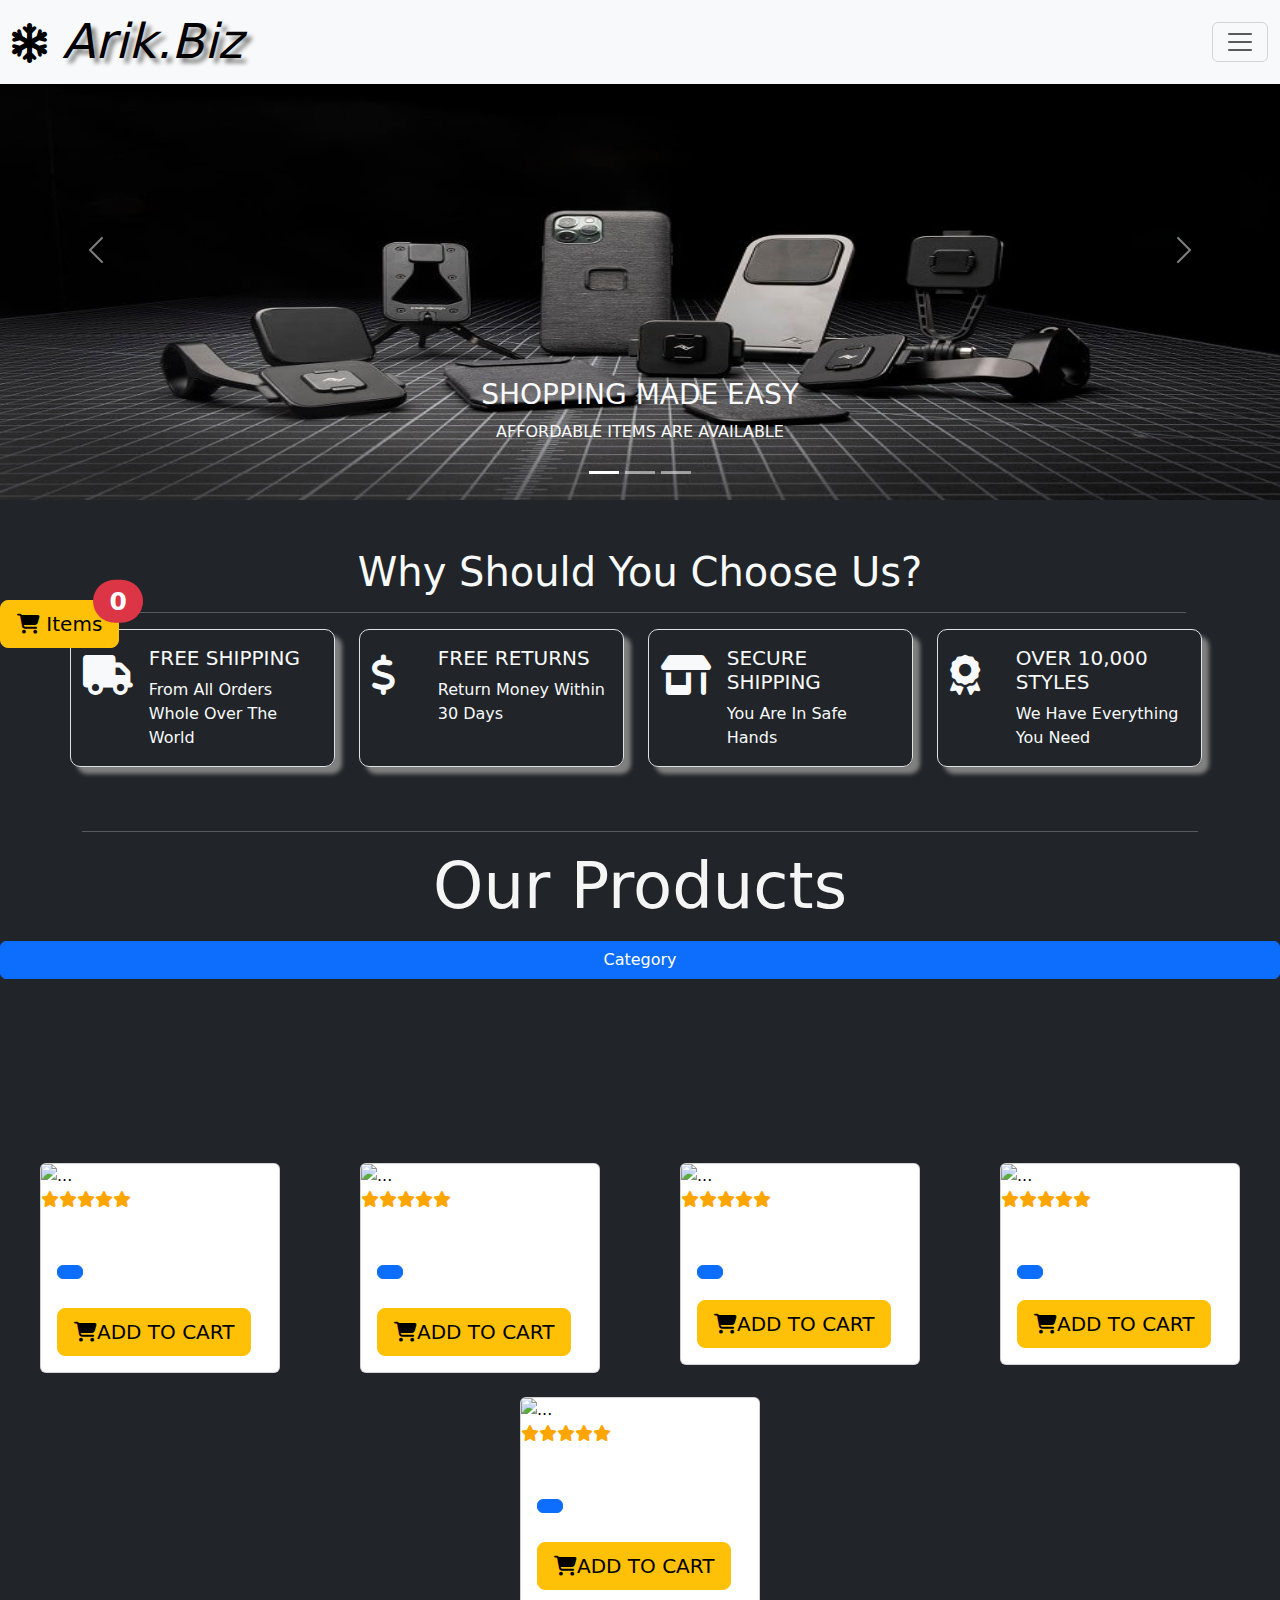
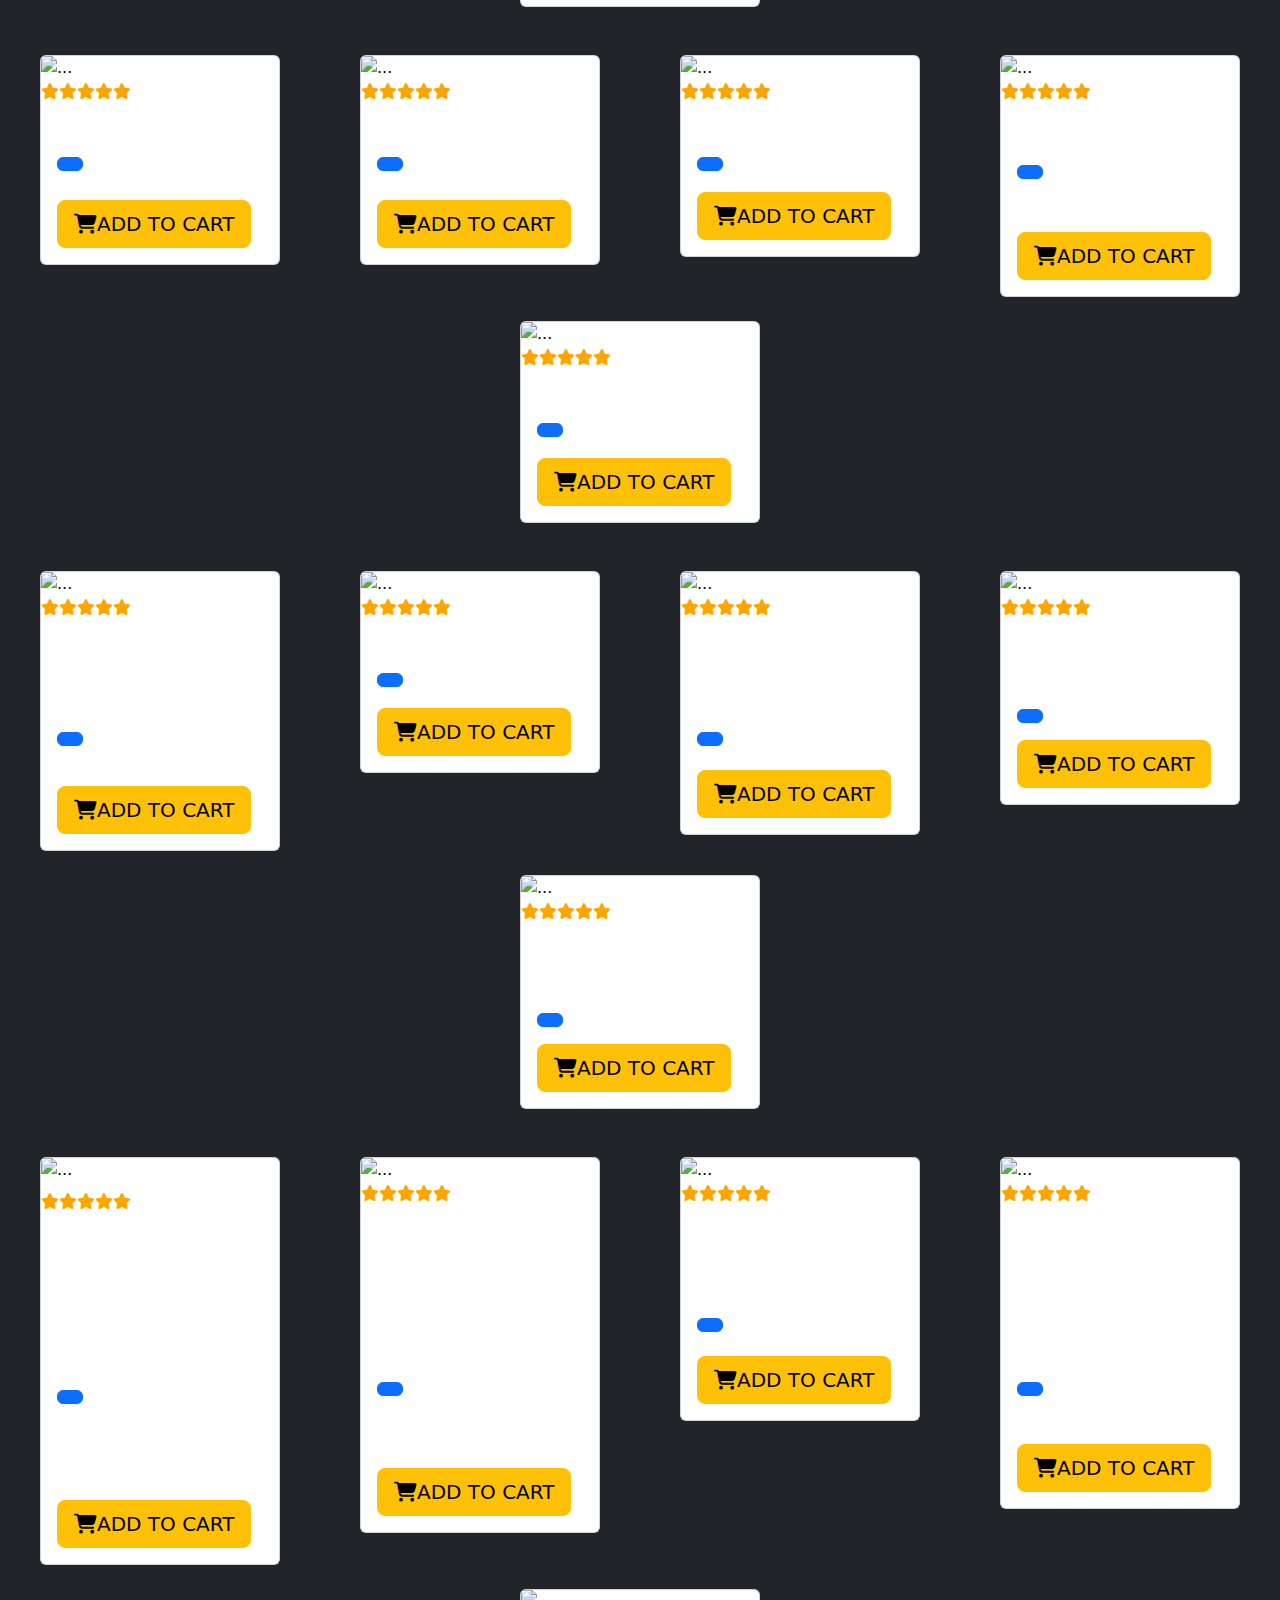
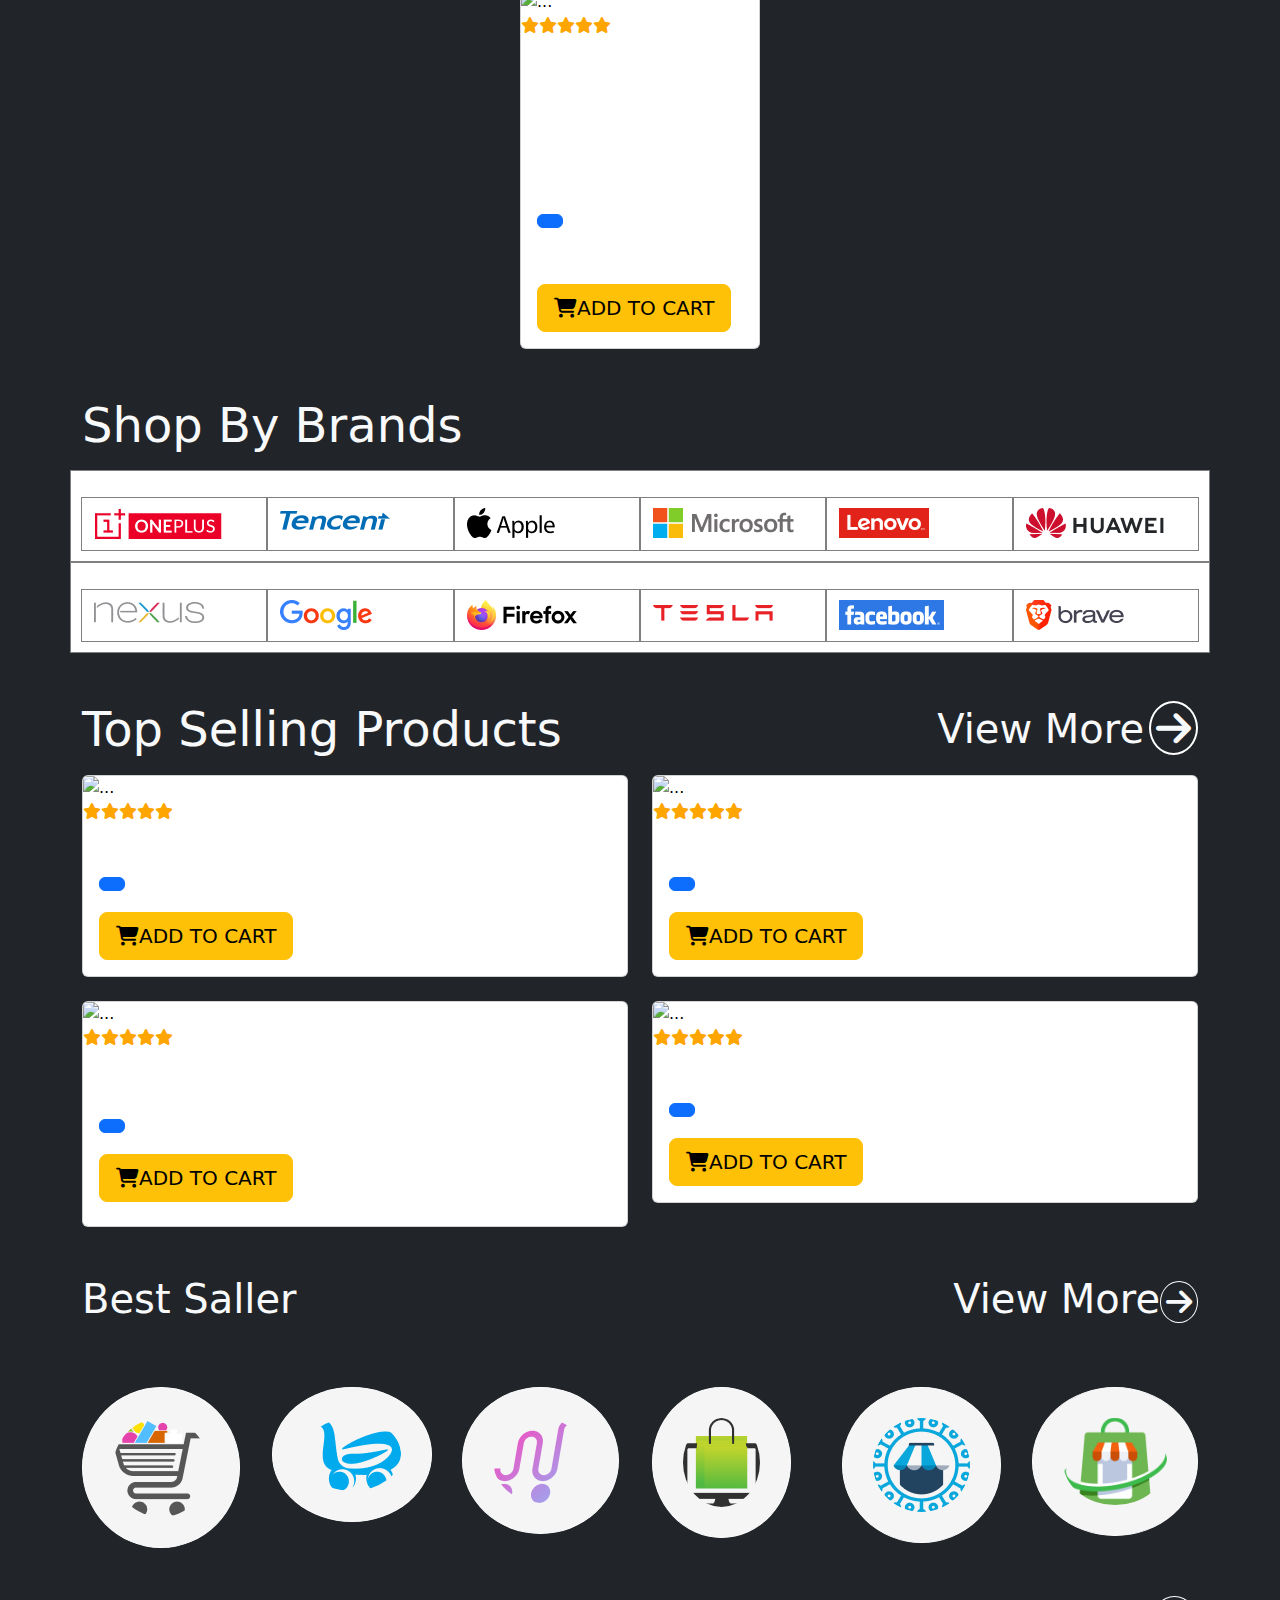
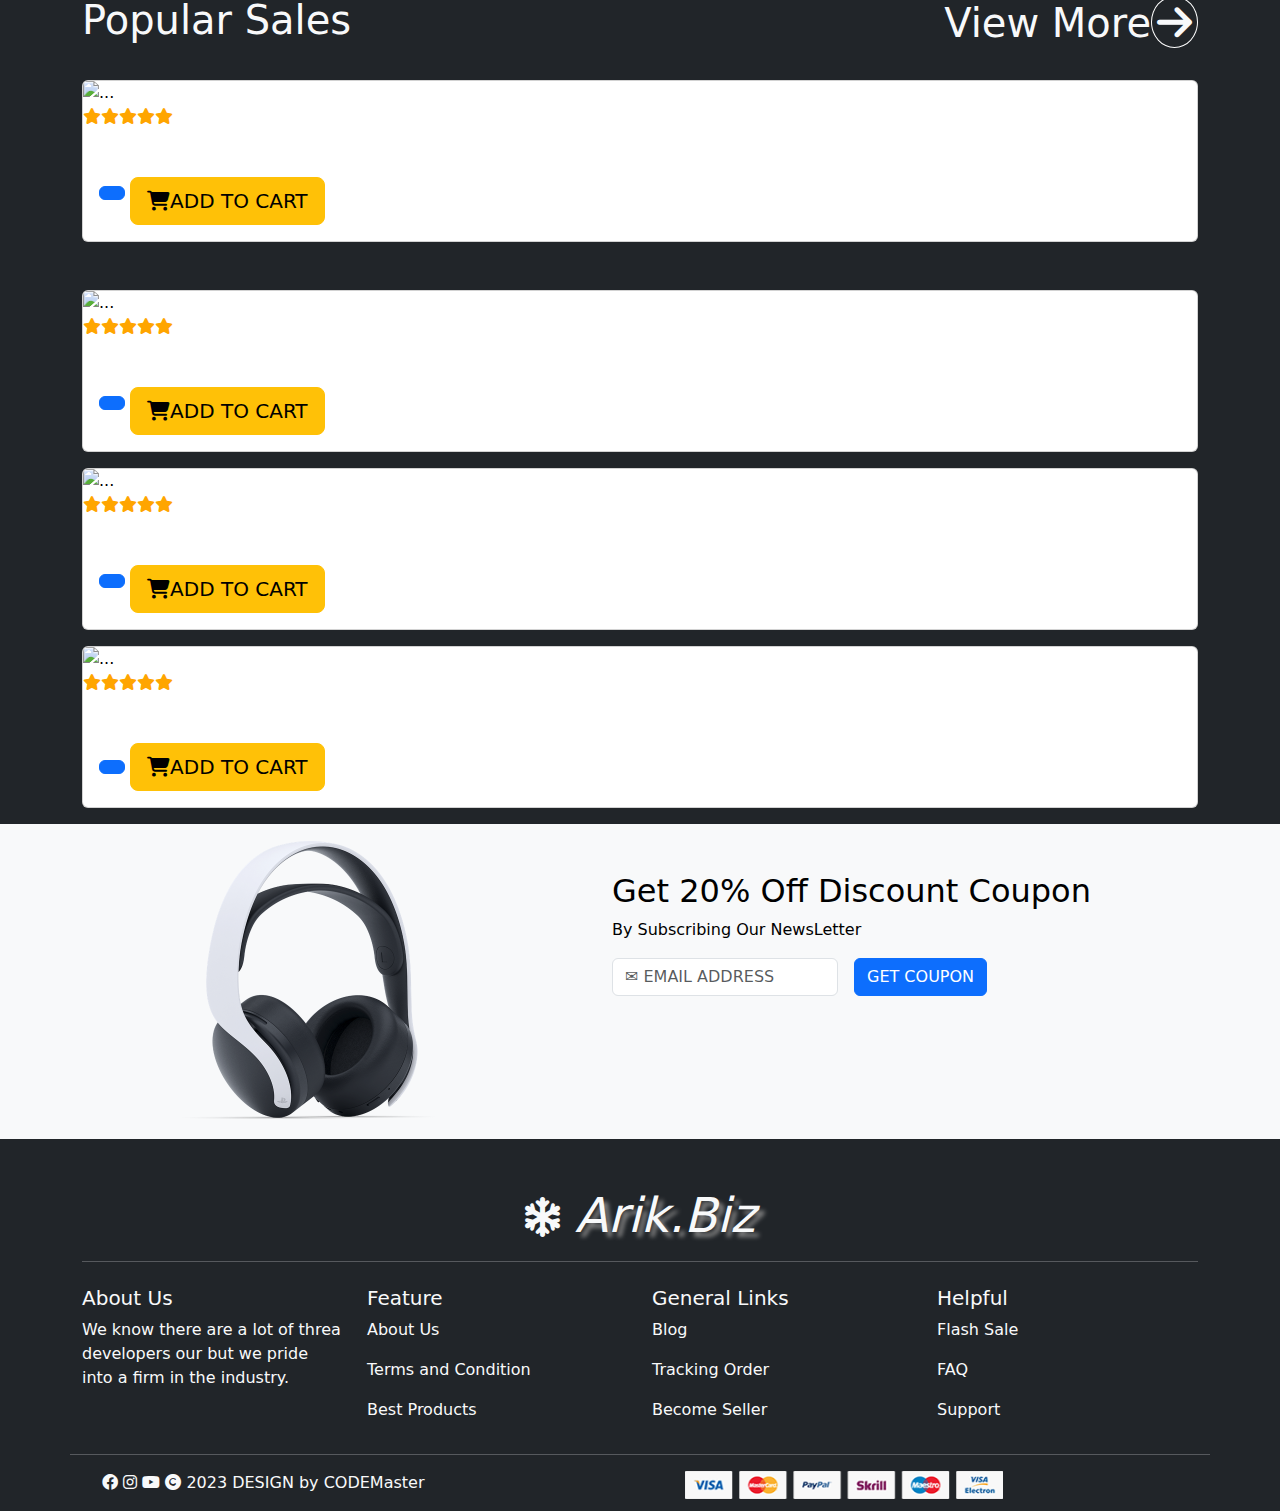
==== index.html @ 8870cd8b "cart in progress" ====
<!DOCTYPE html>
<html lang="en">
<head>
    <meta charset="UTF-8">
    <meta http-equiv="X-UA-Compatible" content="IE=edge">
    <meta name="viewport" content="width=device-width, initial-scale=1.0">

    <link rel="stylesheet" href="index.css">
    <link rel="stylesheet" href="bootstrap/all.min.css">
    <link rel="stylesheet" href="bootstrap/bootstrap.min.css">
    <title>https://Arik_E-commerce.org</title>
    <link rel="shortcut icon" href="images/icons8-kik-instant-messenger-logo-from-the-canadian-company-kik-interactive-tal-revivo-light-96.png" type="image/x-icon">
</head>
<body class="bg-dark text-light">
    <nav class="navbar navbar-light bg-light fixed-top">
        <div class="container-fluid">
            <a class="navbar-brand fa-fade" href="#"> <i   style="font-size: 40px; " class="fa fa-snowflake fa-spin rotate"></i><span class="display-5  title">  Arik.Biz</span></a>
            <button class="navbar-toggler" type="button" data-bs-toggle="offcanvas" data-bs-target="#offcanvasNavbar" aria-controls="offcanvasNavbar">
            <span class="navbar-toggler-icon"></span>
          </button>
          <div class="offcanvas offcanvas-end" tabindex="-1" id="offcanvasNavbar" aria-labelledby="offcanvasNavbarLabel">
            <div class="offcanvas-header">
              <h5 class="offcanvas-title" id="offcanvasNavbarLabel"><span>Menu</span></h5>
              <button type="button" class="btn-close text-reset" data-bs-dismiss="offcanvas" aria-label="Close"></button>
            </div>
            <div class="offcanvas-body">
              <ul class="navbar-nav justify-content-end flex-grow-1 pe-3">
                <li class="nav-item">
                    <a class="nav-link active" aria-current="page" href="index.html"><span>Home</span></a>
                  </li>
                <li class="nav-item">
                  <a class="nav-link active" aria-current="page" href="product.html"><span>Products</span></a>
                </li>
                <li class="nav-item">
                  <a class="nav-link" href="#"><span>Shop</span></a>
                </li>
                <li class="nav-item">
                    <a class="nav-link" href="cart.html"><span><i class="fa-solid fa-shopping-cart"> Cart</i></span></a>
                  </li>
                <li class="nav-item dropdown">
                  <a class="nav-link dropdown-toggle" href="#" id="offcanvasNavbarDropdown" role="button" data-bs-toggle="dropdown" aria-expanded="false">
                    Categories
                  </a>
                  <ul class="dropdown-menu" aria-labelledby="offcanvasNavbarDropdown">
                    <li><a class="dropdown-item" href="mobile_laptops.html">Mobiles & Laptops     <i class="fa-solid fa-arrow-right"></i></a></li>
                    <li><a class="dropdown-item" href="#">Perfume & Scents   <i class="fa-solid fa-arrow-right"></i></a></li>
                    <li><a class="dropdown-item" href="#">Skin & Beauty   <i class="fa-solid fa-arrow-right"></i></a></li>
                    <li><a class="dropdown-item" href="#">Foods & Drinks  <i class="fa-solid fa-arrow-right"></i></a></li>
                    <li><a class="dropdown-item" href="#">  Household Ligthening  <i class="fa-solid fa-arrow-right"></i></a></li>
                    <li><a class="dropdown-item" href="#">HandCrafts  <i class="fa-solid fa-arrow-right"></i></a></li>
                    <li><a class="dropdown-item" href="#">KeyHolders   <i class="fa-solid fa-arrow-right"></i></a></li>
                    <li>
                      <hr class="dropdown-divider">
                    </li>
                    <li><a class="dropdown-item" href="#">Blog</a></li>
                  </ul>
                </li>
              </ul>
              <form class="d-flex">
                <input class="form-control me-2" type="search" placeholder="Search" aria-label="Search">
                <button class="btn btn-outline-success" type="submit">Search</button>
              </form>
            </div>
          </div>
        </div>
      </nav>
      

    
      <!-- carousel   section -->

      <div id="carouselExampleDark" class="carousel carousel-light carousel-fade slide" data-bs-ride="carousel">
        <div class="carousel-indicators">
          <button type="button" data-bs-target="#carouselExampleDark" data-bs-slide-to="0" class="active" aria-current="true" aria-label="Slide 1"></button>
          <button type="button" data-bs-target="#carouselExampleDark" data-bs-slide-to="1" aria-label="Slide 2"></button>
          <button type="button" data-bs-target="#carouselExampleDark" data-bs-slide-to="2" aria-label="Slide 3"></button>
        </div>
        <div class="carousel-inner">
          <div class="carousel-item active" data-bs-interval="10000">
            <img src="images/caro1.jpg" class="d-block w-100" alt="...">
            <div class="carousel-caption  d-md-block text-light">
              <h3>SHOPPING MADE EASY</h3>
              <p>AFFORDABLE ITEMS ARE AVAILABLE </p>
            </div>
          </div>
          <div class="carousel-item" data-bs-interval="2000">
            <img src="images/caro2.jpg" class="d-block w-100" alt="...">
            <div class="carousel-caption  d-md-block text-light">
              <h3>ONGOING BONANZA</h3>
              <p><span><h1>30% <span style="font-size: 30px;"> Discount Rate</span></h1></span></p>
            </div>
          </div>
          <div class="carousel-item">
            <img src="images/caro3.jpg" class="d-block w-100" alt="...">
            <div class="carousel-caption  d-md-block text-light">
              <h3> FREE DELIVERY</h3>
              <p><span><h1>FAST AND RELIABLE <span style="font-size: 30px;"> DELIVERY</span></h1></span></p>
            </div>
          </div>
        </div>
        <button class="carousel-control-prev" type="button" data-bs-target="#carouselExampleDark" data-bs-slide="prev">
          <span class="carousel-control-prev-icon" aria-hidden="true"></span>
          <span class="visually-hidden">Previous</span>
        </button>
        <button class="carousel-control-next" type="button" data-bs-target="#carouselExampleDark" data-bs-slide="next">
          <span class="carousel-control-next-icon" aria-hidden="true"></span>
          <span class="visually-hidden">Next</span>
        </button>
      </div>


      <section class="container mt-5">

        <div class="container-fluid text-center">
            <h1 class=" mb-2">Why Should You Choose Us?</h1>
            <hr>

        </div>


        <div class="row mt-3">

            <div class="col-lg border mb-5 me-4">
                <div class="row">
                    <div class="col-3 pt-3">
                        <p class="icon"><i class="fa-solid fa-truck fa-bounce"></i></p>

                    </div>
                    <div class="col-9 pt-3">
                        <h5>FREE SHIPPING</h5>
                        <p>From All Orders Whole Over The World</p>

                    </div>

                </div>

            </div>
            <div class="col-lg border mb-5 me-4">
                <div class="row">
                    <div class="col-3 pt-3">
                        <p class="icon"><i class="fa-solid fa-dollar fa-bounce"></i></p>

                    </div>
                    <div class="col-9 pt-3">
                        <h5>FREE RETURNS</h5>
                        <p>Return Money Within 30 Days</p>

                    </div>

                </div>

            </div>
            <div class="col-lg border mb-5 me-4">
                <div class="row">
                    <div class="col-3 pt-3">
                        <p class="icon"><i class="fa-solid fa-shop fa-bounce"></i></p>

                    </div>
                    <div class="col-9 pt-3">
                        <h5>SECURE SHIPPING</h5>
                        <p>You Are In Safe Hands</p>

                    </div>

                </div>

            </div>
            <div class="col-md border mb-5 me-2">
                <div class="row ">
                    <div class="col-3 pt-3">
                        <p class="icon"><i class="fa-solid fa-award fa-bounce"></i></p>

                    </div>
                    <div class="col-9 pt-3">
                        <h5>OVER 10,000 STYLES</h5>
                        <p>We Have Everything You Need</p>

                    </div>

                </div>

            </div>


        </div>
        <hr class="container">
      </section>







      <!-- section -->
      <div class="display-3 text-center mt-3 mute">
        <p class="product">Our Products</p>  
      </div>
      <div>
        <p>
            <button class="btn btn-primary container-fluid" type="button" data-bs-toggle="collapse" data-bs-target="#collapseWidthExample" aria-expanded="false" aria-controls="collapseWidthExample">
              Category
            </button>
          </p>
          <div style="min-height: 120px;">
            <div class="collapse collapse-horizontal" id="collapseWidthExample">
              <div class="card card-body" style="width: 300px;">
                <p id="category" class="text-dark"> </p>
              </div>
            </div>
          </div>
      </div>
      <div class="bang">
        <button type="button" class="btn btn-warning position-relative   btn-lg "  >
          <i class="fa-solid fa-shopping-cart"></i> Items
          <span class="position-absolute top-0 start-100 translate-middle badge rounded-pill bg-danger" id="counts" style="font-size: 25px;">
            0
            <span class="visually-hidden">selected items</span>
          </span>
        </button>
      </div>


        <!-- time section  -->

        <!-- <section>
          <h4 id="time" > </h4>
        </section> -->
  

      <section class="container-fluid mt-5 w-100 h-100">
        <div class="row gy-4">
            <div class="col ">
                <div class="card" style="width: 15rem;">
                    <img id="image1" class="card-img-top" alt="...">
                <p ><i class="fa-solid fa-star  " style="color: orange;"></i><i class="fa-solid fa-star  " style="color: orange;"></i><i class="fa-solid fa-star  " style="color: orange;"></i><i class="fa-solid fa-star  " style="color: orange;"></i><i class="fa-solid fa-star  " style="color: orange;"></i></p>


                    <!-- <p   id="image1" class="w-100 img-fluid"></p> -->

                    <div class="card-body">
                      <h5 id="title"></h5>
                      <p id="description"></p>
                      <a href="#" id="price" class="btn btn-primary"></a>
                      <p class="mt-3 text-success" id="discount"></p>
                      <p id="rating" class="mt-2 text-info"></p>
                      <p id="stock" class="mt-2 mb-4 text-warning"></p>
                      <button type="button" class="btn btn-warning btn-lg" onclick="addtocart(this)"><i class="fa-solid fa-shopping-cart"></i>ADD TO CART</button>

                    </div>
                  </div>

            </div>

            <div class="col">
                <div class="card" style="width: 15rem;">
                    <img id="image2" class="card-img-top" alt="...">
                <p ><i class="fa-solid fa-star  " style="color: orange;"></i><i class="fa-solid fa-star  " style="color: orange;"></i><i class="fa-solid fa-star  " style="color: orange;"></i><i class="fa-solid fa-star  " style="color: orange;"></i><i class="fa-solid fa-star  " style="color: orange;"></i></p>

                    <div class="card-body">
                      <h5 class="card-title" id="title1"></h5>
                      <p class="card-text"  id="description1"></p>
                      <a href="#" class="btn btn-primary" id="price1"></a>
                      <p class="mt-3 text-success" id="discount1"></p>
                      <p id="rating1" class="mt-1 text-info"></p>
                      <p id="stock1" class="mt-1 mb-4 text-warning"></p>
                      <button type="button" class="btn btn-warning btn-lg" onclick="addtocart(this)"><i class="fa-solid fa-shopping-cart"></i>ADD TO CART</button>


                    </div>
                  </div>

            </div>
            <div class="col">
                <div class="card" style="width: 15rem;">
                    <img id="image3" class="card-img-top" alt="...">
                <p ><i class="fa-solid fa-star  " style="color: orange;"></i><i class="fa-solid fa-star  " style="color: orange;"></i><i class="fa-solid fa-star  " style="color: orange;"></i><i class="fa-solid fa-star  " style="color: orange;"></i><i class="fa-solid fa-star  " style="color: orange;"></i></p>

                    <div class="card-body">
                      <h5 class="card-title" id="title2"></h5>
                      <p class="card-text"  id="description2"></p>
                      <a href="#" class="btn btn-primary" id="price2"></a>
                      <p class="mt-1 text-success" id="discount2"></p>
                      <p id="rating2" class=" text-info"></p>
                      <p id="stock2" class=" text-warning"></p>
                      <button type="button" class="btn btn-warning btn-lg" onclick="addtocart(this)"><i class="fa-solid fa-shopping-cart"></i>ADD TO CART</button>


                    </div>
                  </div>

            </div>
            <div class="col">
                <div class="card" style="width: 15rem;">
                    <img id="image4" class="card-img-top" alt="...">
                <p ><i class="fa-solid fa-star  " style="color: orange;"></i><i class="fa-solid fa-star  " style="color: orange;"></i><i class="fa-solid fa-star  " style="color: orange;"></i><i class="fa-solid fa-star  " style="color: orange;"></i><i class="fa-solid fa-star  " style="color: orange;"></i></p>

                    <div class="card-body">
                      <h5 class="card-title" id="title3"></h5>
                      <p class="card-text"  id="description3"></p>
                      <a href="#" class="btn btn-primary" id="price3"></a>
                      <p class="mt-3 text-success" id="discount3"></p>
                      <p id="rating3" class="mt-1 text-info"></p>
                      <p id="stock3" class="mt-1 mb-3 text-warning"></p>
                      <button type="button" class="btn btn-warning btn-lg" onclick="addtocart(this)"><i class="fa-solid fa-shopping-cart"></i>ADD TO CART</button>


                    </div>
                  </div>

            </div>

            <div class="col">
                <div class="card" style="width: 15rem;">
                    <img id="image5" class="card-img-top" alt="...">
                <p ><i class="fa-solid fa-star  " style="color: orange;"></i><i class="fa-solid fa-star  " style="color: orange;"></i><i class="fa-solid fa-star  " style="color: orange;"></i><i class="fa-solid fa-star  " style="color: orange;"></i><i class="fa-solid fa-star  " style="color: orange;"></i></p>

                    <div class="card-body">
                      <h5 class="card-title" id="title4"></h5>
                      <p class="card-text"  id="description4"></p>
                      <a href="#" class="btn btn-primary" id="price4"></a>
                      <p class="mt-3 text-success" id="discount4"></p>
                      <p id="rating4" class="mt-1 text-info"></p>
                      <p id="stock4" class="mt-2 mb-4 text-warning"></p>
                      <button type="button" class="btn btn-warning btn-lg" onclick="addtocart(this)"><i class="fa-solid fa-shopping-cart"></i>ADD TO CART</button>


                    </div>
                  </div>

            </div>
        </div>
      </section>




      <!-- next section  ############################################################### -->

      <section class="container-fluid mt-5 w-100 h-100">
        <div class="row gy-4">
            <div class="col">
                <div class="card" style="width: 15rem;">
                    <img id="image6" class="card-img-top" alt="...">
                <p ><i class="fa-solid fa-star  " style="color: orange;"></i><i class="fa-solid fa-star  " style="color: orange;"></i><i class="fa-solid fa-star  " style="color: orange;"></i><i class="fa-solid fa-star  " style="color: orange;"></i><i class="fa-solid fa-star  " style="color: orange;"></i></p>

                    <div class="card-body">
                      <h5 id="s1title"></h5>
                      <p id="s1description"></p>
                      <a href="#" id="s1price" class="btn btn-primary"></a>
                      <p class="mt-4 text-success" id="s1discount"></p>
                      <p id="s1rating" class="mt-4 text-info"></p>
                      <p id="s1stock" class="mt-2 mb-4 text-warning"></p>
                      <button type="button" class="btn btn-warning btn-lg" onclick="addtocart(this)"><i class="fa-solid fa-shopping-cart"></i>ADD TO CART</button>


                    </div>
                  </div>

            </div>

            <div class="col">
                <div class="card" style="width: 15rem;">
                    <img id="image7" class="card-img-top" alt="...">
                <p ><i class="fa-solid fa-star  " style="color: orange;"></i><i class="fa-solid fa-star  " style="color: orange;"></i><i class="fa-solid fa-star  " style="color: orange;"></i><i class="fa-solid fa-star  " style="color: orange;"></i><i class="fa-solid fa-star  " style="color: orange;"></i></p>

                    <div class="card-body">
                      <h5 class="card-title" id="s2title1"></h5>
                      <p class="card-text"  id="s2description1"></p>
                      <a href="#" class="btn btn-primary" id="s2price1"></a>
                      <p class="mt-4 text-success" id="s2discount1"></p>
                      <p id="s2rating1" class="mt-1 text-info"></p>
                      <p id="s2stock1" class="mt-2 mb-4 text-warning"></p>
                      <button type="button" class="btn btn-warning btn-lg" onclick="addtocart(this)"><i class="fa-solid fa-shopping-cart"></i>ADD TO CART</button>


                    </div>
                  </div>

            </div>
            <div class="col">
                <div class="card" style="width: 15rem;">
                    <img id="image8" class="card-img-top" alt="...">
                <p ><i class="fa-solid fa-star  " style="color: orange;"></i><i class="fa-solid fa-star  " style="color: orange;"></i><i class="fa-solid fa-star  " style="color: orange;"></i><i class="fa-solid fa-star  " style="color: orange;"></i><i class="fa-solid fa-star  " style="color: orange;"></i></p>

                    <div class="card-body">
                      <h5 class="card-title" id="s3title2"></h5>
                      <p class="card-text"  id="s3description2"></p>
                      <a href="#" class="btn btn-primary" id="s3price2"></a>
                      <p class="mt-1 text-success" id="s3discount2"></p>
                      <p id="s3rating2" class=" text-info"></p>
                      <p id="s3stock2" class="mt-1 text-warning"></p>
                      <button type="button" class="btn btn-warning btn-lg" onclick="addtocart(this)"><i class="fa-solid fa-shopping-cart"></i>ADD TO CART</button>


                    </div>
                  </div>

            </div>
            <div class="col">
                <div class="card" style="width: 15rem;">
                    <img id="image9" class="card-img-top" alt="...">
                <p ><i class="fa-solid fa-star  " style="color: orange;"></i><i class="fa-solid fa-star  " style="color: orange;"></i><i class="fa-solid fa-star  " style="color: orange;"></i><i class="fa-solid fa-star  " style="color: orange;"></i><i class="fa-solid fa-star  " style="color: orange;"></i></p>

                    <div class="card-body">
                      <h5 class="card-title mt-4" id="s4title3"></h5>
                      <p class="card-text"  id="s4description3"></p>
                      <a href="#" class="btn btn-primary" id="s4price3"></a>
                      <p class="mt-4 text-success" id="s4discount3"></p>
                      <p id="s4rating3" class="mt-3 text-info"></p>
                      <p id="s4stock3" class="mt-1 mb-5 text-warning"></p>
                      <button type="button" class="btn btn-warning btn-lg" onclick="addtocart(this)"><i class="fa-solid fa-shopping-cart"></i>ADD TO CART</button>


                    </div>
                  </div>

            </div>

            <div class="col">
                <div class="card" style="width: 15rem;">
                    <img id="image10" class="card-img-top" alt="...">
                <p ><i class="fa-solid fa-star  " style="color: orange;"></i><i class="fa-solid fa-star  " style="color: orange;"></i><i class="fa-solid fa-star  " style="color: orange;"></i><i class="fa-solid fa-star  " style="color: orange;"></i><i class="fa-solid fa-star  " style="color: orange;"></i></p>

                    <div class="card-body">
                      <h5 class="card-title mt-3" id="s5title4"></h5>
                      <p class="card-text"  id="s5description4"></p>
                      <a href="#" class="btn btn-primary" id="s5price4"></a>
                      <p class="mt-3 text-success" id="s5discount4"></p>
                      <p id="s5rating4" class="mt-1 text-info"></p>
                      <p id="s5stock4" class="mt-1 mb-3 text-warning"></p>
                      <button type="button" class="btn btn-warning btn-lg" onclick="addtocart(this)"><i class="fa-solid fa-shopping-cart"></i>ADD TO CART</button>


                    </div>
                  </div>

            </div>
        </div>
      </section>

      
       <!-- next section  ############################################################### -->

       <section class="container-fluid mt-5 w-100 h-100">
        <div class="row gy-4">
            <div class="col">
                <div class="card" style="width: 15rem;">
                    <img id="image11" class="card-img-top" alt="...">
                    <p ><i class="fa-solid fa-star  " style="color: orange;"></i><i class="fa-solid fa-star  " style="color: orange;"></i><i class="fa-solid fa-star  " style="color: orange;"></i><i class="fa-solid fa-star  " style="color: orange;"></i><i class="fa-solid fa-star  " style="color: orange;"></i></p>

                    <div class="card-body mt-5">
                      <h5 id="s3title"></h5>
                      <p id="s3description"></p>
                      <a href="#" id="s3price" class="btn btn-primary mb-4 mt-3"></a>
                      <p class="mt-3 text-success" id="s3discount"></p>
                      <p id="s3rating" class="mt-2 text-info"></p>
                      <p id="s3stock" class="mt-2 text-warning"></p>
                      <button type="button" class="btn btn-warning btn-lg" onclick="addtocart(this)"><i class="fa-solid fa-shopping-cart"></i>ADD TO CART</button>


                    </div>
                  </div>

            </div>

            <div class="col">
                <div class="card" style="width: 15rem;">
                    <img id="image12" class="card-img-top" alt="...">
                <p ><i class="fa-solid fa-star  " style="color: orange;"></i><i class="fa-solid fa-star  " style="color: orange;"></i><i class="fa-solid fa-star  " style="color: orange;"></i><i class="fa-solid fa-star  " style="color: orange;"></i><i class="fa-solid fa-star  " style="color: orange;"></i></p>

                    
                    <div class="card-body ">
                      <h5 class="card-title " id="s4title1"></h5>
                      <p class="card-text"  id="s4description1"></p>
                      <a href="#" class="btn btn-primary" id="s4price1"></a>
                      <p class="mt-3 text-success" id="s4discount1"></p>
                      <p id="s4rating1" class="mt-1 text-info"></p>
                      <p id="s4stock1" class="mt-1 text-warning"></p>
                      <button type="button" class="btn btn-warning btn-lg" onclick="addtocart(this)"><i class="fa-solid fa-shopping-cart"></i>ADD TO CART</button>


                    </div>
                  </div>

            </div>
            <div class="col">
                <div class="card" style="width: 15rem;">
                    <img id="image13" class="card-img-top" alt="...">
                <p ><i class="fa-solid fa-star  " style="color: orange;"></i><i class="fa-solid fa-star  " style="color: orange;"></i><i class="fa-solid fa-star  " style="color: orange;"></i><i class="fa-solid fa-star  " style="color: orange;"></i><i class="fa-solid fa-star  " style="color: orange;"></i></p>
                    <div class="card-body mt-5">
                      <h5 class="card-title mt-3" id="setitle2"></h5>
                      <p class="card-text mt-3"  id="sedescription2"></p>
                      <a href="#" class="btn btn-primary mt-3" id="seprice2"></a>
                      <p class="mt-4 text-success" id="sediscount2"></p>
                      <p id="serating2" class=" text-info"></p>
                      <p id="sestock2" class=" text-warning"></p>
                      <button type="button" class="btn btn-warning btn-lg" onclick="addtocart(this)"><i class="fa-solid fa-shopping-cart"></i>ADD TO CART</button>


                    </div>
                  </div>

            </div>
            <div class="col">
                <div class="card" style="width: 15rem;">
                    <img id="image14" class="card-img-top " alt="...">
                <p ><i class="fa-solid fa-star  " style="color: orange;"></i><i class="fa-solid fa-star  " style="color: orange;"></i><i class="fa-solid fa-star  " style="color: orange;"></i><i class="fa-solid fa-star  " style="color: orange;"></i><i class="fa-solid fa-star  " style="color: orange;"></i></p>

                    <div class="card-body">
                      <h5 class="card-title mt-5" id="s4title4"></h5>
                      <p class="card-text mt-5"  id="s4description4"></p>
                      <a href="#" class="btn btn-primary mt-2" id="s4price4"></a>
                      <p class="mt-3 text-success" id="s4discount4"></p>
                      <p id="s4rating4" class="mt-1 text-info"></p>
                      <p id="s4stock4" class="mt-1 text-warning"></p>
                      <button type="button" class="btn btn-warning btn-lg" onclick="addtocart(this)"><i class="fa-solid fa-shopping-cart"></i>ADD TO CART</button>


                    </div>
                  </div>

            </div>

            <div class="col">
                <div class="card" style="width: 15rem;">
                    <img id="image15" class="card-img-top" alt="...">
                <p ><i class="fa-solid fa-star  " style="color: orange;"></i><i class="fa-solid fa-star  " style="color: orange;"></i><i class="fa-solid fa-star  " style="color: orange;"></i><i class="fa-solid fa-star  " style="color: orange;"></i><i class="fa-solid fa-star  " style="color: orange;"></i></p>

                    <div class="card-body">
                      <h5 class="card-title mt-5" id="s5title5"></h5>
                      <p class="card-text mt-5"  id="s5description5"></p>
                      <a href="#" class="btn btn-primary mt-2" id="s5price5"></a>
                      <p class="mt-3 text-success" id="s5discount5"></p>
                      <p id="s5rating5" class="mt-1 text-info"></p>
                      <p id="s5stock5" class="mt-1 text-warning"></p>
                      <button type="button" class="btn btn-warning btn-lg" onclick="addtocart(this)"><i class="fa-solid fa-shopping-cart"></i>ADD TO CART</button>


                    </div>
                  </div>

            </div>
        </div>
      </section>



      <!-- next section  ############################################################### -->

      <section class="container-fluid mt-5 w-100 h-100">
        <div class="row  gy-4">
            <div class="col">
                <div class="card" style="width: 15rem;">
                    <img id="image16" class="card-img-top mb-2" alt="...">
                <p ><i class="fa-solid fa-star  " style="color: orange;"></i><i class="fa-solid fa-star  " style="color: orange;"></i><i class="fa-solid fa-star  " style="color: orange;"></i><i class="fa-solid fa-star  " style="color: orange;"></i><i class="fa-solid fa-star  " style="color: orange;"></i></p>

                    <div class="card-body mt-5 ">
                      <h5 id="s6title5"  class="mb-4"></h5>
                      <p id="s6description5" class="mb-5"></p>
                      <a href="#" id="s6price5" class="btn btn-primary mb-5 mt-5"></a>
                      <p class="mt-3 text-success mb-5" id="s6discount5"></p>
                      <p id="s6rating5" class="mt-2 mb-3 text-info"></p>
                      <p id="s6stock5" class="mt-2 mb-2 text-warning"></p>
                      <button type="button" class="btn btn-warning btn-lg" onclick="addtocart(this)"><i class="fa-solid fa-shopping-cart"></i>ADD TO CART</button>


                    </div>
                  </div>

            </div>

            <div class="col">
                <div class="card" style="width: 15rem;">
                    <img id="image17" class="card-img-top" alt="...">
                <p ><i class="fa-solid fa-star  " style="color: orange;"></i><i class="fa-solid fa-star  " style="color: orange;"></i><i class="fa-solid fa-star  " style="color: orange;"></i><i class="fa-solid fa-star  " style="color: orange;"></i><i class="fa-solid fa-star  " style="color: orange;"></i></p>

                    <div class="card-body mt-5 ">
                      <h5 class="card-title mb-4 mt-5 " id="s6title1"></h5>
                      <p class="card-text mb-4 mt-5"  id="s6description1"></p>
                      <a href="#" class="btn btn-primary mt-5 mb-5" id="s6price1"></a>
                      <p class=" text-success mb-4 mt-4" id="s6discount1"></p>
                      <p id="s6rating1" class="mt-4  text-info"></p>
                      <p id="s6stock1" class="mt-4  text-warning"></p>
                      <button type="button" class="btn btn-warning btn-lg" onclick="addtocart(this)"><i class="fa-solid fa-shopping-cart"></i>ADD TO CART</button>


                    </div>
                  </div>

            </div>
            <div class="col">
                <div class="card" style="width: 15rem;">
                    <img id="image18" class="card-img-top" alt="...">
                <p ><i class="fa-solid fa-star  " style="color: orange;"></i><i class="fa-solid fa-star  " style="color: orange;"></i><i class="fa-solid fa-star  " style="color: orange;"></i><i class="fa-solid fa-star  " style="color: orange;"></i><i class="fa-solid fa-star  " style="color: orange;"></i></p>

                    <div class="card-body mt-5">
                      <h5 class="card-title mt-3" id="s6title2"></h5>
                      <p class="card-text mt-2"  id="s6description2"></p>
                      <a href="#" class="btn btn-primary mt-3" id="s6price2"></a>
                      <p class="mt-4 text-success" id="s6discount2"></p>
                      <p id="s6rating2" class=" text-info"></p>
                      <p id="s6stock2" class=" text-warning"></p>
                      <button type="button" class="btn btn-warning btn-lg" onclick="addtocart(this)"><i class="fa-solid fa-shopping-cart"></i>ADD TO CART</button>


                    </div>
                  </div>

            </div>
            <div class="col">
                <div class="card" style="width: 15rem;">
                    <img id="image19" class="card-img-top " alt="...">
                <p ><i class="fa-solid fa-star  " style="color: orange;"></i><i class="fa-solid fa-star  " style="color: orange;"></i><i class="fa-solid fa-star  " style="color: orange;"></i><i class="fa-solid fa-star  " style="color: orange;"></i><i class="fa-solid fa-star  " style="color: orange;"></i></p>

                    <div class="card-body mt-5">
                      <h5 class="card-title mt-5" id="s6title4"></h5>
                      <p class="card-text mt-5"  id="s6description4"></p>
                      <a href="#" class="btn btn-primary mt-5" id="s6price4"></a>
                      <p class="mt-5 text-success" id="s6discount4"></p>
                      <p id="s6rating4" class="mt-4 text-info"></p>
                      <p id="s6stock4" class=" text-warning"></p>
                      <button type="button" class="btn btn-warning btn-lg" onclick="addtocart(this)"><i class="fa-solid fa-shopping-cart"></i>ADD TO CART</button>


                    </div>
                  </div>

            </div>

            <div class="col">
                <div class="card" style="width: 15rem;">
                    <img id="image20" class="card-img-top" alt="...">
                <p ><i class="fa-solid fa-star  " style="color: orange;"></i><i class="fa-solid fa-star  " style="color: orange;"></i><i class="fa-solid fa-star  " style="color: orange;"></i><i class="fa-solid fa-star  " style="color: orange;"></i><i class="fa-solid fa-star  " style="color: orange;"></i></p>

                    <div class="card-body mt-5">
                      <h5 class="card-title mt-5" id="h6title5"></h5>
                      <p class="card-text mt-5"  id="h6description5"></p>
                      <a href="#" class="btn btn-primary mt-5 mb-2" id="h6price5"></a>
                      <p class="mt-3 text-success" id="h6discount5"></p>
                      <p id="h6rating5" class="mt-5 mb-5 text-info"></p>
                      <p id="h6stock5" class="mt-5 mb-4 text-warning"></p>
                      <button type="button" class="btn btn-warning btn-lg" onclick="addtocart(this)"><i class="fa-solid fa-shopping-cart"></i>ADD TO CART</button>


                    </div>
                  </div>

            </div>
        </div>
      </section>

      <!-- next section -->

      

        <!-- #####################33 -->
        
<section class="container mt-5 mb-5">
    <div><p class="display-5">Shop By Brands</p></div>
    <div class="row  brand bg-white">
        <div class="col-md branding  mt-3"><img src="images/brand-1.png" alt=""></div>
        <div class="col-md branding  mt-3"><img src="images/brand-2.png" alt=""></div>
        <div class="col-md branding  mt-3"><img src="images/brand-3.png" alt=""></div>
        <div class="col-md branding  mt-3"><img src="images/brand-4.png" alt=""></div>
        <div class="col-md branding  mt-3"><img src="images/brand-5.png" alt=""></div>
        <div class="col-md branding  mt-3"><img src="images/brand-6.png" alt=""></div>
    
    </div>
    <div class="row  brand bg-white">
        <div class="col-md branding  mt-3"><img src="images/brand-7.png" alt=""></div>
        <div class="col-md branding  mt-3"><img src="images/brand-8.png" alt=""></div>
        <div class="col-md branding  mt-3"><img src="images/brand-9.png" alt=""></div>
        <div class="col-md branding  mt-3"><img src="images/brand-10.png" alt=""></div>
        <div class="col-md branding  mt-3"><img src="images/brand-12.png" alt=""></div>
        <div class="col-md branding  mt-3"><img src="images/brand-11.png" alt=""></div>
    
    </div>
    </section>



    <!-- Top selling section -->

    <section class="container">
        <div style="display: flex; justify-content:space-between;" class="word">
            <p class="display-5 word">Top Selling Products</p>
            <p class="display-6 word"> View More<i class="fa-solid fa-arrow-right" style="border: 2px solid white; padding:5px; border-radius:50%;margin-left:5px"></i></p>
        </div>


        <!-- ############################3 -->

        <div class="row row-cols-1 row-cols-md-2 g-4">
            <div class="col">
              <div class="card">
                <img src="..." id="image21" class="card-img-top" alt="...">
                <p ><i class="fa-solid fa-star  " style="color: orange;"></i><i class="fa-solid fa-star  " style="color: orange;"></i><i class="fa-solid fa-star  " style="color: orange;"></i><i class="fa-solid fa-star  " style="color: orange;"></i><i class="fa-solid fa-star  " style="color: orange;"></i></p>
                <div class="card-body">
                    <h5 class="card-title" id="ltitle1"></h5>
                    <p class="card-text" id="ldescription1"></p>
                    <button class="btn btn-primary" id="lprice1"></button>
                    <p id="ldiscount1"></p>
                    <p id="lrating1"></p>
                    <button type="button" class="btn btn-warning btn-lg" onclick="addtocart(this)"><i class="fa-solid fa-shopping-cart"></i>ADD TO CART</button>

                
                </div>
              </div>
            </div>
            <div class="col">
              <div class="card">
                <img src="..." id="image22" class="card-img-top" alt="...">
                <p ><i class="fa-solid fa-star  " style="color: orange;"></i><i class="fa-solid fa-star  " style="color: orange;"></i><i class="fa-solid fa-star  " style="color: orange;"></i><i class="fa-solid fa-star  " style="color: orange;"></i><i class="fa-solid fa-star  " style="color: orange;"></i></p>
                <div class="card-body">
                  <h5 class="card-title" id="ltitle2"></h5>
                  <p class="card-text" id="ldescription2"></p>
                  <button class="btn btn-primary" id="lprice2"></button>
                  <p id="ldiscount2"></p>
                  <p id="lrating2"></p>
                  <button type="button" class="btn btn-warning btn-lg" onclick="addtocart(this)"><i class="fa-solid fa-shopping-cart"></i>ADD TO CART</button>

                </div>
              </div>
            </div>
            <div class="col">
              <div class="card ">
                <img src="..." id="image23" class="card-img-top" alt="...">
                <p ><i class="fa-solid fa-star  " style="color: orange;"></i><i class="fa-solid fa-star  " style="color: orange;"></i><i class="fa-solid fa-star  " style="color: orange;"></i><i class="fa-solid fa-star  " style="color: orange;"></i><i class="fa-solid fa-star  " style="color: orange;"></i></p>
                <div class="card-body mb-2 mt-3 ">
                    <h5 class="card-title" id="ltitle3"></h5>
                  <p class="card-text " id="ldescription3"></p>
                  <button class="btn btn-primary" id="lprice3"></button>
                  <p id="ldiscount3"></p>
                  <p id="lrating3"></p>
                  <button type="button" class="btn btn-warning btn-lg" onclick="addtocart(this)"><i class="fa-solid fa-shopping-cart"></i>ADD TO CART</button>

                 
                </div>
              </div>
            </div>
            <div class="col">
              <div class="card">
                <img src="..." id="image24" class="card-img-top" alt="...">
                <p ><i class="fa-solid fa-star  " style="color: orange;"></i><i class="fa-solid fa-star  " style="color: orange;"></i><i class="fa-solid fa-star  " style="color: orange;"></i><i class="fa-solid fa-star  " style="color: orange;"></i><i class="fa-solid fa-star  " style="color: orange;"></i></p>

                <div class="card-body">
                    <h5 class="card-title" id="ltitle4"></h5>
                  <p class="card-text" id="ldescription4"></p>
                  <button class="btn btn-primary" id="lprice4"></button>
                  <p id="ldiscount4"></p>
                  <p id="lrating4"></p>
                  <button type="button" class="btn btn-warning btn-lg" onclick="addtocart(this)"><i class="fa-solid fa-shopping-cart"></i>ADD TO CART</button>

                 
                </div>
              </div>
            </div>
          </div>
    </section>


    <!-- next sectioon -->

    <section class="container mt-5">

        <div style="display: flex; justify-content:space-between; " class="word">
            <div>
                <p class="display-6 word"> Best Saller</p>
            </div>
            <div>
                <p class="display-6 word"> View More<i class="fa-solid fa-arrow-right" style="border: 1px solid white;padding:5px;border-radius:50%;font-size:30px;"></i></p>
            </div>
        </div>
        <div class="row mt-5">
            <div class="col-6 col-md-2">
                <img src="images/saller-1.png" alt="" class="img-fluid w-55" style="border:1px solid white;background-color:whitesmoke;margin:auto;padding:30px;border-radius:50%;text-align:center">
            </div>
            <div class="col-6 col-md-2">
                <img src="images/saller-2.png" alt="" class="img-fluid w-55" style="border:1px solid white;background-color:whitesmoke;margin:auto;padding:30px;border-radius:50%;text-align:center">
            </div>
            <div class="col-6 col-md-2">
                <img src="images/saller-3.png" alt="" class="img-fluid w-55" style="border:1px solid white;background-color:whitesmoke;margin:auto;padding:30px;border-radius:50%;text-align:center">
            </div>
            <div class="col-6 col-md-2">
                <img src="images/saller-4.png" alt="" class="img-fluid w-55" style="border:1px solid white;background-color:whitesmoke;margin:auto;padding:30px;border-radius:50%;text-align:center">
            </div>
            <div class="col-6 col-md-2">
                <img src="images/saller-5.png" alt="" class="img-fluid w-55" style="border:1px solid white;background-color:whitesmoke;margin:auto;padding:30px;border-radius:50%;text-align:center">
            </div>
            <div class="col-6 col-md-2">
                <img src="images/saller-6.png" alt="" class="img-fluid w-55" style="border:1px solid white;background-color:whitesmoke;margin:auto;padding:30px;border-radius:50%;text-align:center">
            </div>


        </div>
    </section>

<!-- Next section######################3333 -->

    <section class="container mt-5">
        <div style="display: flex; justify-content:space-between">
            <div >
                <p class="display-6"> Popular Sales</p>

            </div>
            <div>
                <p class="display-6">View More<i class="fa-solid fa-arrow-right" style="border:1px solid white;padding:5px; border-radius:50%;"></i></p>

            </div>

        </div>


        <!-- Next display of  popular sales products -->

        <div class="card mb-5 mt-3">
            <img src="..." id="liimage" class="card-img-top img-fluid w-100" alt="...">
            <p ><i class="fa-solid fa-star  " style="color: orange;"></i><i class="fa-solid fa-star  " style="color: orange;"></i><i class="fa-solid fa-star  " style="color: orange;"></i><i class="fa-solid fa-star  " style="color: orange;"></i><i class="fa-solid fa-star  " style="color: orange;"></i></p>

            <div class="card-body">
              <h5 class="card-title" id="lititle"></h5>
              <p class="card-text" id="lidescription"></p>
              <p class="card-text" id="lidiscount" i><small class="text-muted"></small></p>
              <p class="card-text" id="lirating" i><small class="text-muted"></small></p>
              <p class="btn btn-primary" id="liprice"></p>
              <button type="button" class="btn btn-warning btn-lg" onclick="addtocart(this)"><i class="fa-solid fa-shopping-cart"></i>ADD TO CART</button>

            </div>
          </div>


          <div class="card mb-3 mt-2">
            <img src="..." id="diimages" class="card-img-top img-fluid w-100" alt="...">
            <p ><i class="fa-solid fa-star  " style="color: orange;"></i><i class="fa-solid fa-star  " style="color: orange;"></i><i class="fa-solid fa-star  " style="color: orange;"></i><i class="fa-solid fa-star  " style="color: orange;"></i><i class="fa-solid fa-star  " style="color: orange;"></i></p>

            <div class="card-body">
              <h5 class="card-title" id="dititles"></h5>
              <p class="card-text" id="didescriptions"></p>
              <p class="card-text" id="didiscounts" i><small class="text-muted"></small></p>
              <p class="card-text" id="diratings" i><small class="text-muted"></small></p>
              <p class="btn btn-primary" id="diprices"></p>
              <button type="button" class="btn btn-warning btn-lg" onclick="addtocart(this)"><i class="fa-solid fa-shopping-cart"></i>ADD TO CART</button>

            </div>
          </div>



          <div class="card mb-3 mt-2">
            <img src="..." id="ediimages" class="card-img-top img-fluid w-100" alt="...">
            <p ><i class="fa-solid fa-star  " style="color: orange;"></i><i class="fa-solid fa-star  " style="color: orange;"></i><i class="fa-solid fa-star  " style="color: orange;"></i><i class="fa-solid fa-star  " style="color: orange;"></i><i class="fa-solid fa-star  " style="color: orange;"></i></p>

            <div class="card-body">
              <h5 class="card-title" id="edititles"></h5>
              <p class="card-text" id="edidescriptions"></p>
              <p class="card-text" id="edidiscounts" i><small class="text-muted"></small></p>
              <p class="card-text" id="ediratings" i><small class="text-muted"></small></p>
              <p class="btn btn-primary" id="ediprices"></p>
              <button type="button" class="btn btn-warning btn-lg" onclick="addtocart(this)"><i class="fa-solid fa-shopping-cart"></i>ADD TO CART</button>

            </div>
          </div>


          <div class="card mb-3 mt-2">
            <img src="..." id="fediimages" class="card-img-top img-fluid w-100" alt="...">
            <p ><i class="fa-solid fa-star  " style="color: orange;"></i><i class="fa-solid fa-star  " style="color: orange;"></i><i class="fa-solid fa-star  " style="color: orange;"></i><i class="fa-solid fa-star  " style="color: orange;"></i><i class="fa-solid fa-star  " style="color: orange;"></i></p>
            <div class="card-body">
              <h5 class="card-title" id="fedititles"></h5>
              <p class="card-text" id="fedidescriptions"></p>
              <p class="card-text" id="fedidiscounts" i><small class="text-muted"></small></p>
              <p class="card-text" id="fediratings" i><small class="text-muted"></small></p>
              <button class="btn btn-primary" id="fediprices"></button>
              <button type="button" class="btn btn-warning btn-lg" onclick="addtocart(this)"><i class="fa-solid fa-shopping-cart"></i>ADD TO CART</button>

            </div>
          </div>



    </section>
    
    
    
    <section class="container-fluid bg-light text-black" style="display: flex; flex-wrap:wrap;">

        <div>
            <img src="images/headset.webp" alt="" class="img-fluid " width="600px"  >
        </div>
       
        <div class="mt-5">
            <h2>Get <span>20%</span> Off Discount Coupon</h2>
            <p>By Subscribing Our NewsLetter</p>
            

            <form class="row g-3">
                <div class="col-auto">
                  <label for="inputemail" class="visually-hidden"></label>
                  <input type="email" class="form-control" id="inputemail" placeholder="✉ EMAIL ADDRESS" required>
                </div>
                <div class="col-auto">
                  <button type="submit" class="btn btn-primary mb-3">GET COUPON</button>
                </div>
              </form>
        </div>

    </section>
    <section class="container mt-5">
        <div class="text-center mt-5">
    <a class="navbar-brand fa-fade" href="#"> <i   style="font-size: 40px; " class="fa fa-snowflake fa-spin rotate"></i><span class="display-5  title">  Arik.Biz</span></a>

    <hr class="container">
        </div>
    </section>

    <section class="container mt-4">

        <div class="row">
            <div class="col-md">
                <h5>About Us</h5>
                <p>We know there are a lot of threa developers our but we pride into a firm in the industry.</p>


            </div>
            <div class="col-md">
                <h5>Feature</h5>
                <p>About Us</p>
                <p>Terms and Condition</p>
                <p>Best Products</p>


            </div>
            <div class="col-md">
                <h5>General Links</h5>
                <p>Blog </p>
                <p> Tracking Order</p>
                <p>Become Seller</p>


            </div>
            <div class="col-md">
                <h5>Helpful</h5>
                <p>Flash Sale</p>
                <p>FAQ</p>
                <p>Support</p>


            </div>

        </div>
    </section>

    <hr class="container">

    <div class="row container-fluid  foot" >
        <div class="col  busted">
         <p> <i class="fa-brands fa-facebook"></i> 
                <i class="fa-brands fa-instagram"></i>  
                    <i class="fa-brands fa-youtube"></i>  
                        <i class="fa-solid fa-copyright"></i>
                        <span>2023 DESIGN by CODEMaster</span>
                    </p>
        </div>
        <div class="col ">
         <img src="images/payment-getways.png" class="img-fluid" class="imager" alt="">
        </div>
      </div>


   





    <script src="js/bootstrap.bundle.min.js"></script>
    <script src="index.js"></script>
    <!-- <script src="local.js"></script> -->
   
</body>
</html>
---- index.css ----
.title{
    font-weight: 800;
    font-style: italic;
    font-variant: small-caps;
    font-kerning: auto;
    font-synthesis: style;
    text-shadow: 5px 5px 4px grey;
}
.icon{
    font-size: 40px;
}
.border{
    border-radius: 10px;
    box-shadow: 7px 7px 4px grey;
}
.carousel-item img{
    width: 100%;
    height: 500px;
}
.product{
    /* border: 1px solid navy; */
    /* border-bottom: 4px  solid navy; */
    text-align: center;
    font-weight: 400;
    color: whitesmoke;

}
.bang{
    position: fixed;
    top: 600px;
    z-index: 4;

}
.card{
    color: black;
    margin: auto;

}
.card:hover{
    box-shadow: 3px 3px 2px grey;
   
}
#time{
    position: fixed;
    top: 100px;
    z-index: 5;
    left: 20px;
}

@media(max-width:513px){
    .card{
        color: black;
        text-align: center;
        margin: auto;
    }

}

.brand{
    border: 1px solid grey;
    padding: 10px;
}

.branding{
    border: 1px solid grey;
    padding: 10px;



}.busted{
    margin-left: 90px;
}
@media(max-width:500px){
    .word{
         font-size: 10px;
    }
}
@media(max-width:900px){
   .foot{
    display: inline-block;
    flex-direction: column;
    /* padding-left: 20px; */
   }
   .imager{
    padding-left: 20px;
   }
   .busted{
    /* flex-direction:row; */
    margin-left: 0px;
   }
}
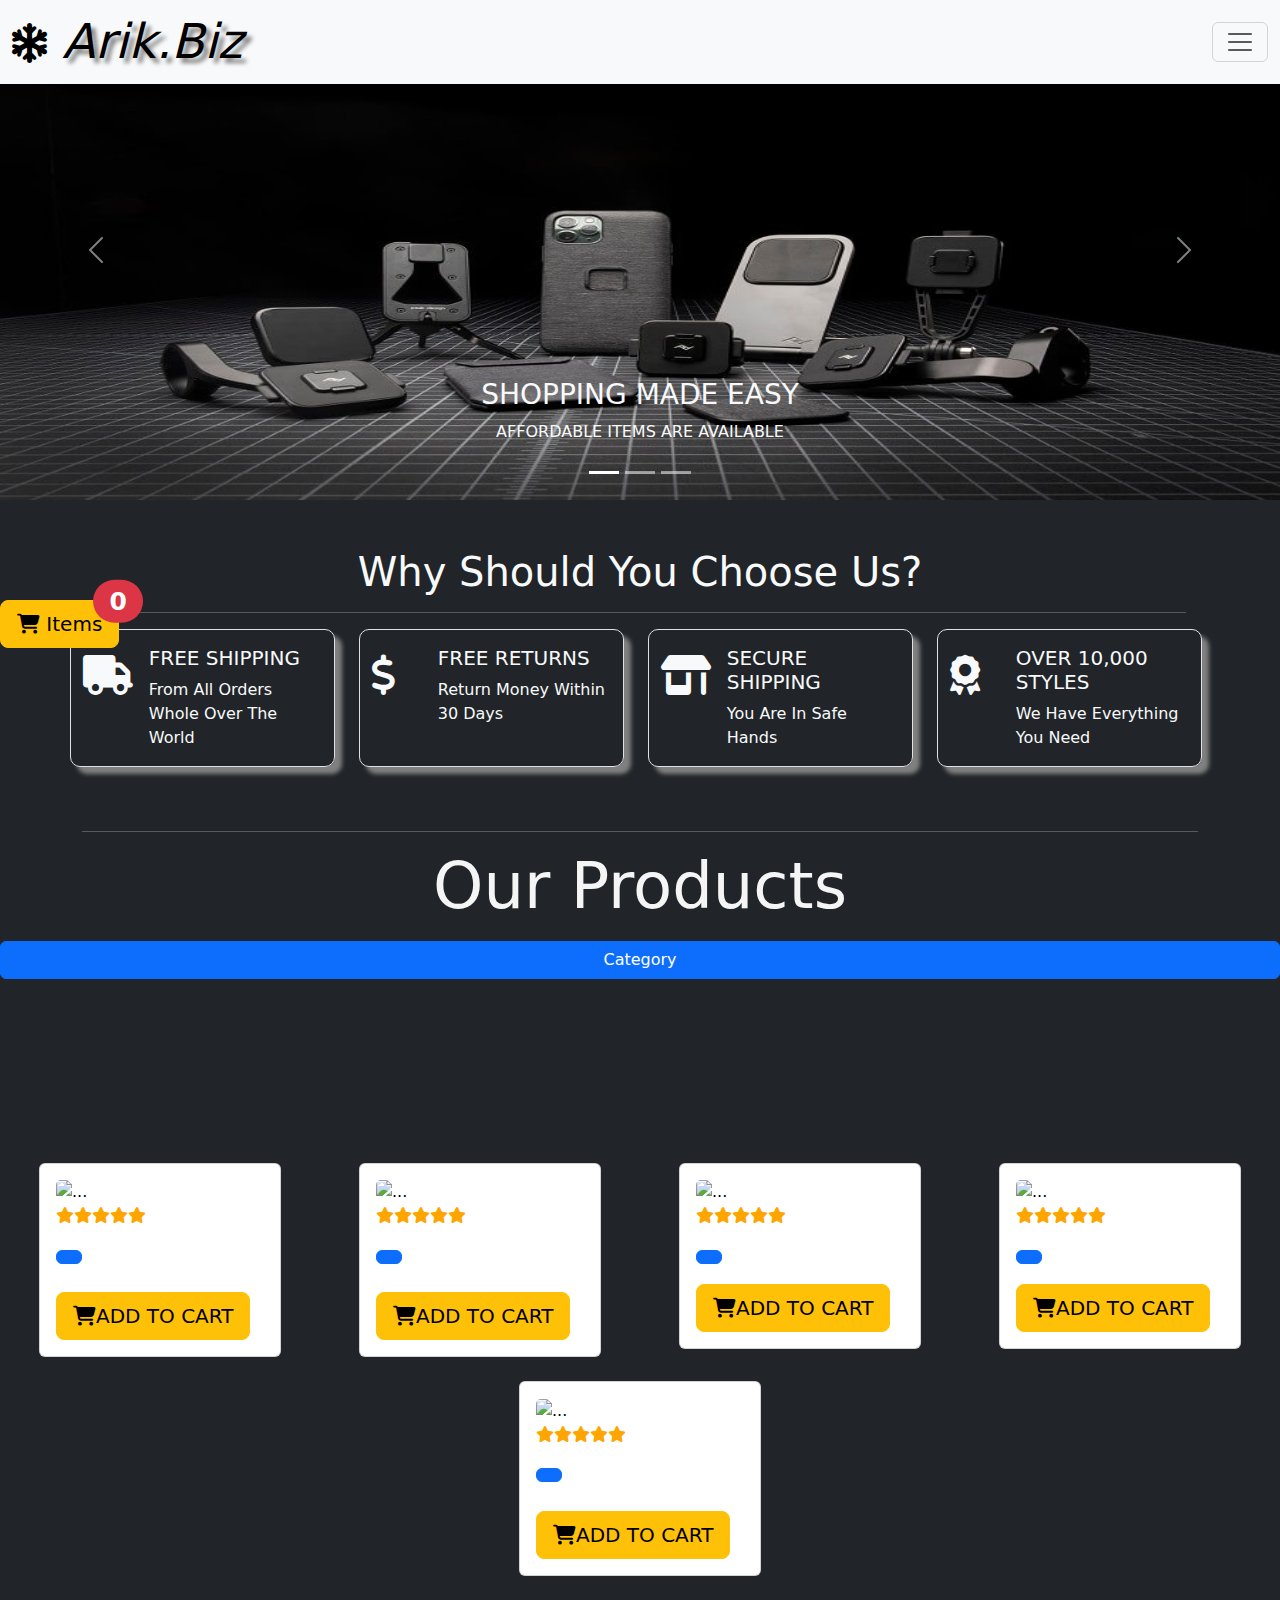
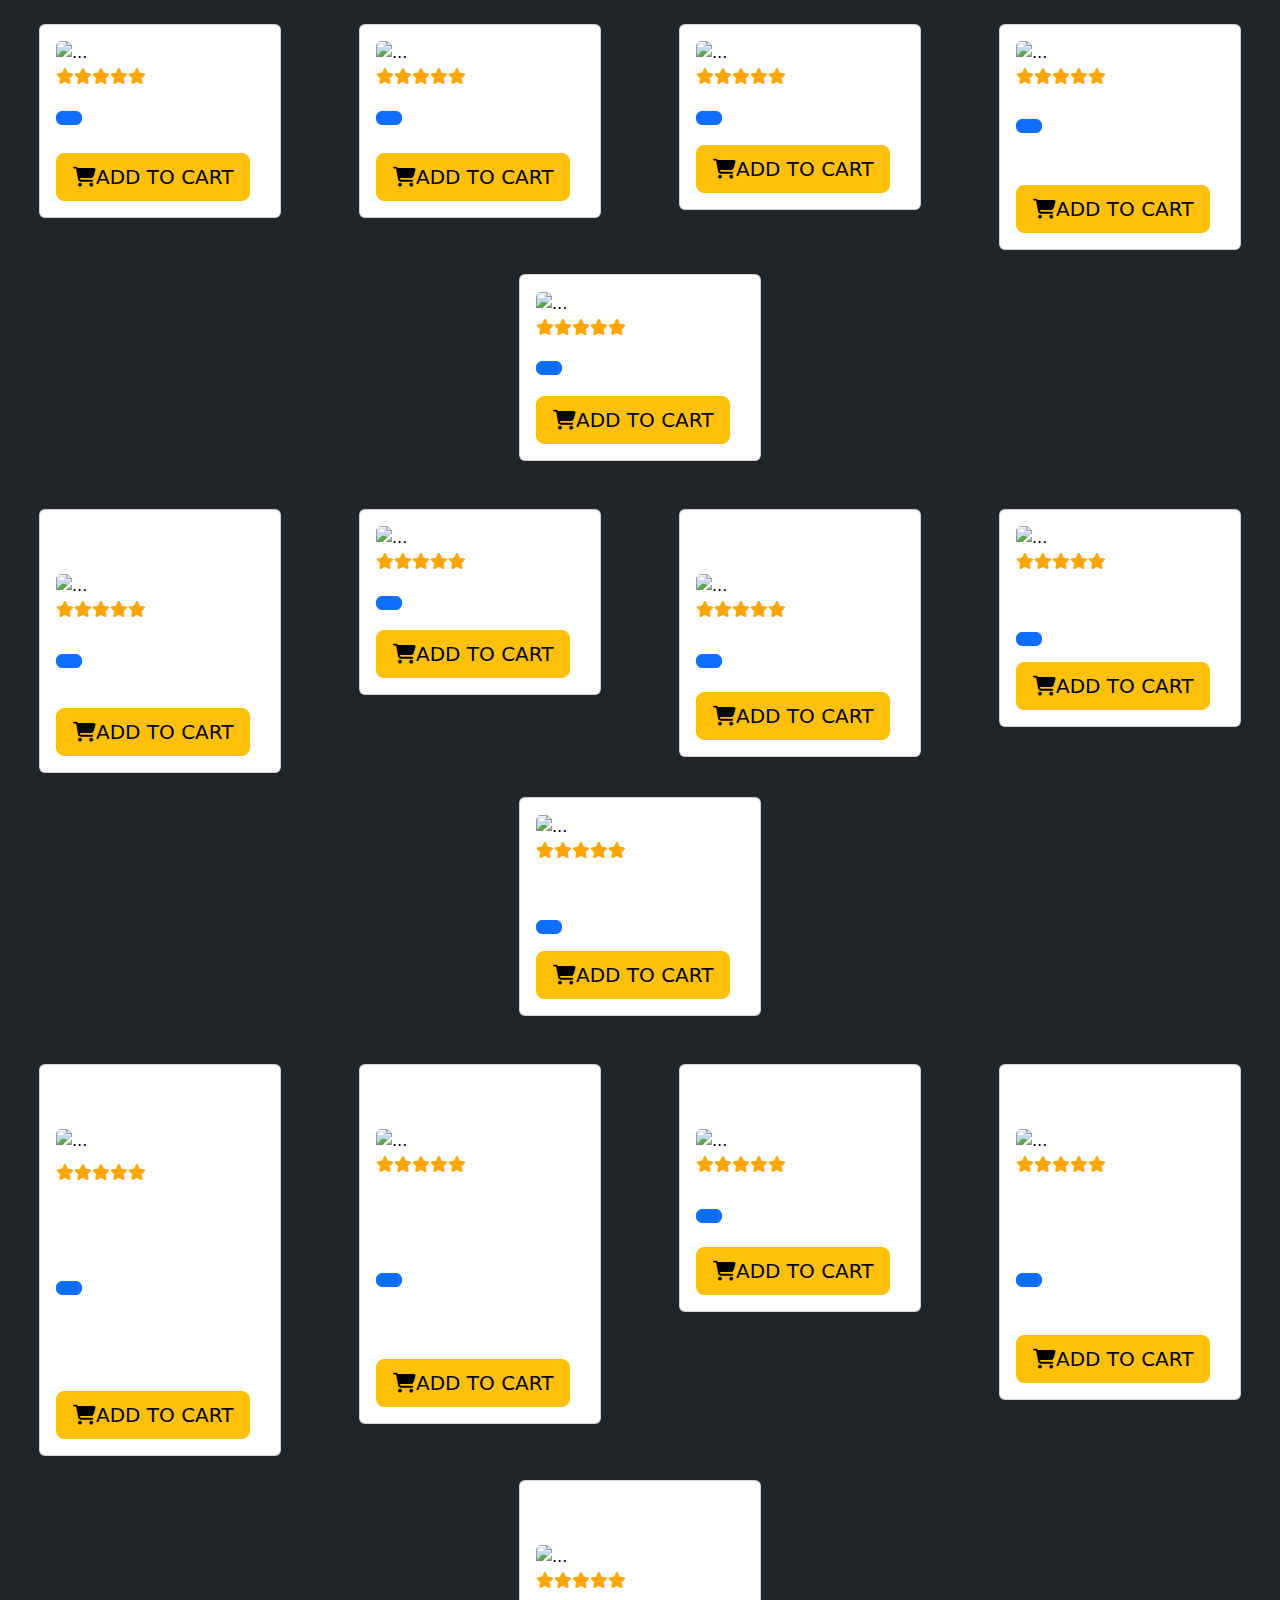
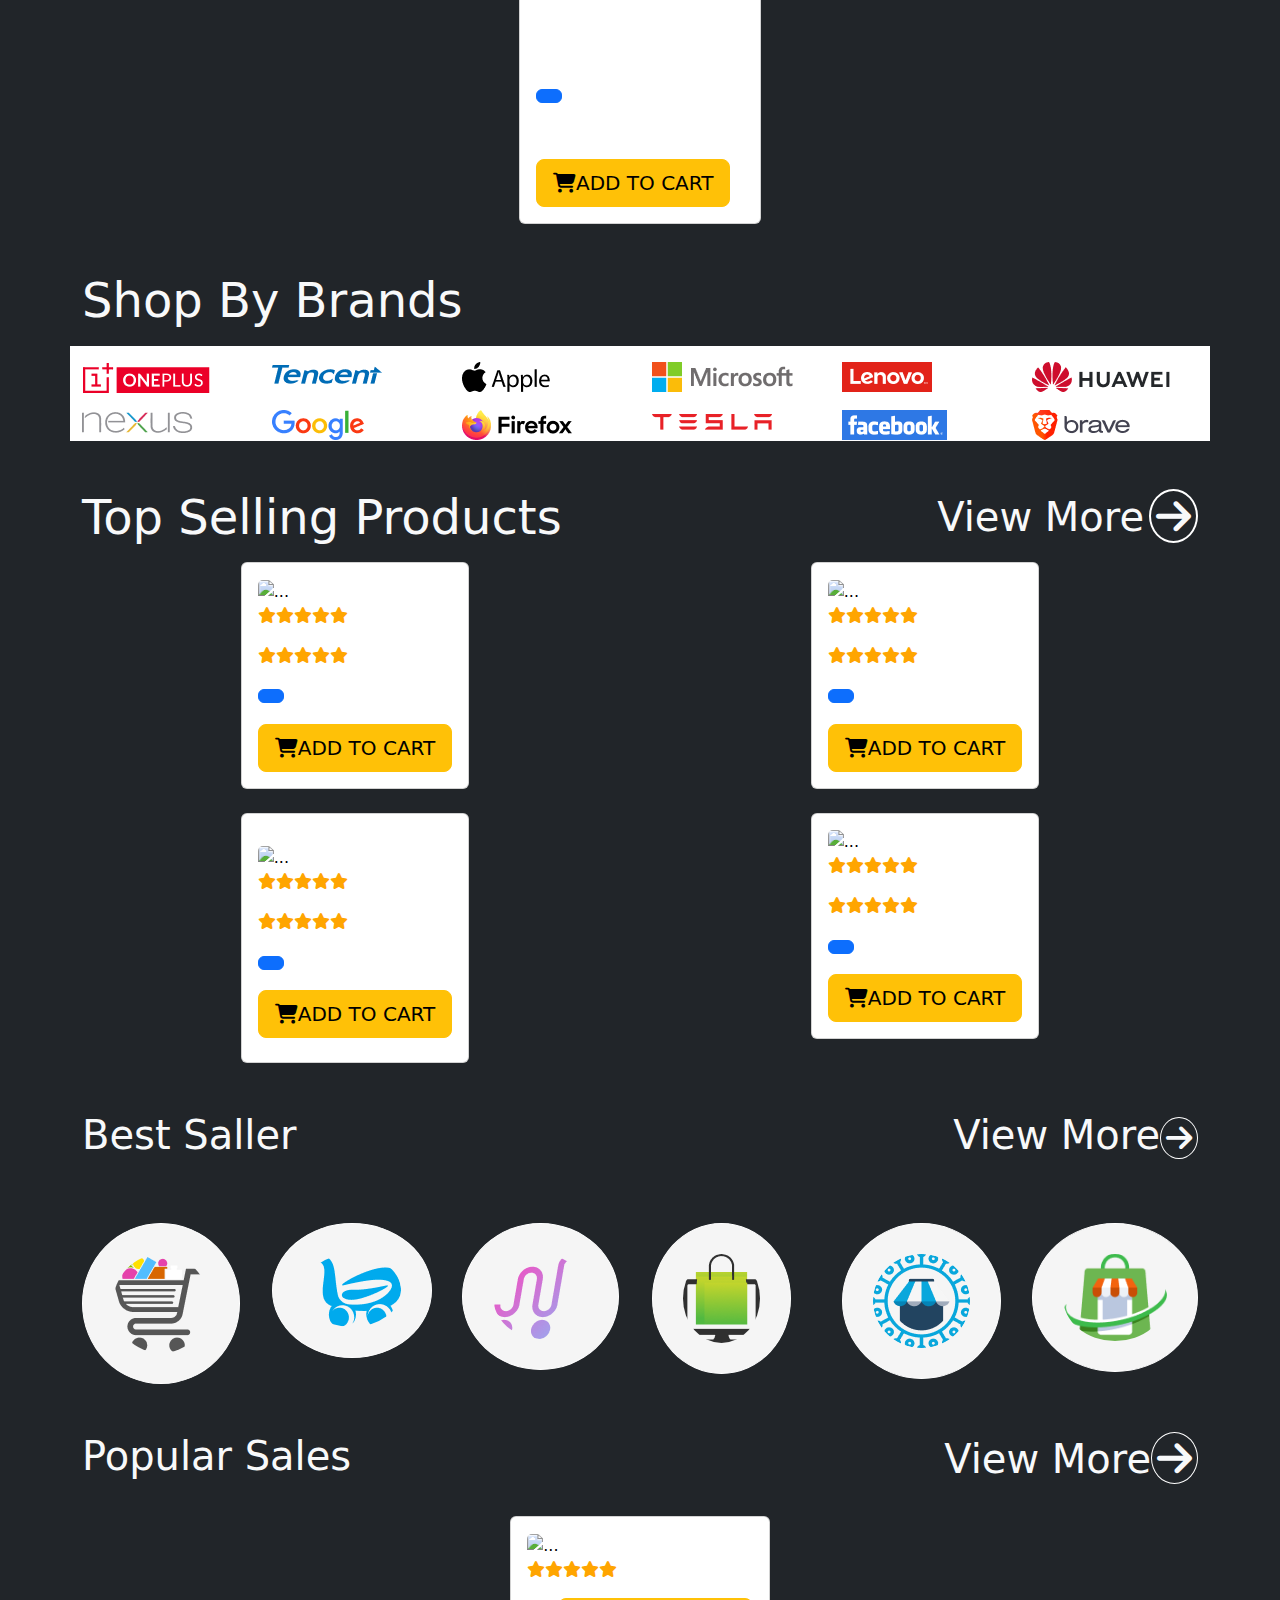
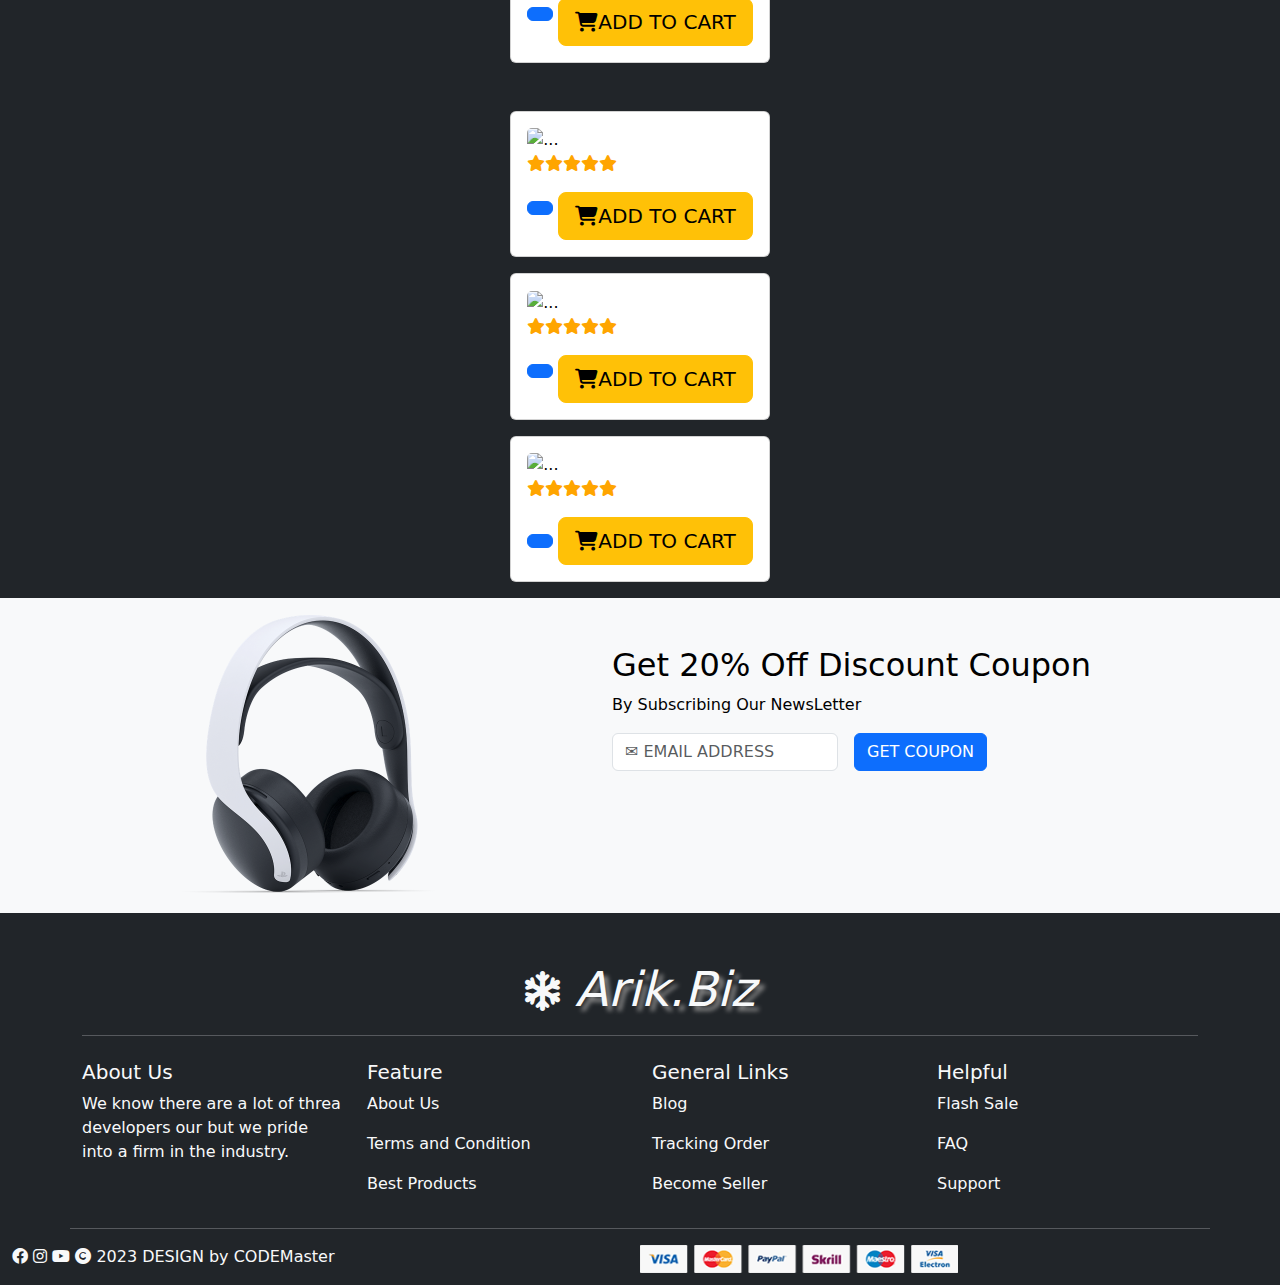
==== commit f24199d9: "updating skin care" ====
--- a/index.html
+++ b/index.html
@@ -43,8 +43,7 @@
                   </a>
                   <ul class="dropdown-menu" aria-labelledby="offcanvasNavbarDropdown">
                     <li><a class="dropdown-item" href="mobile_laptops.html">Mobiles & Laptops     <i class="fa-solid fa-arrow-right"></i></a></li>
-                    <li><a class="dropdown-item" href="#">Perfume & Scents   <i class="fa-solid fa-arrow-right"></i></a></li>
-                    <li><a class="dropdown-item" href="#">Skin & Beauty   <i class="fa-solid fa-arrow-right"></i></a></li>
+                    <li><a class="dropdown-item" href="perfume&scent.html">Skin & Beauty   <i class="fa-solid fa-arrow-right"></i></a></li>
                     <li><a class="dropdown-item" href="#">Foods & Drinks  <i class="fa-solid fa-arrow-right"></i></a></li>
                     <li><a class="dropdown-item" href="#">  Household Ligthening  <i class="fa-solid fa-arrow-right"></i></a></li>
                     <li><a class="dropdown-item" href="#">HandCrafts  <i class="fa-solid fa-arrow-right"></i></a></li>
@@ -231,14 +230,15 @@
       <section class="container-fluid mt-5 w-100 h-100">
         <div class="row gy-4">
             <div class="col ">
-                <div class="card" style="width: 15rem;">
-                    <img id="image1" class="card-img-top" alt="...">
-                <p ><i class="fa-solid fa-star  " style="color: orange;"></i><i class="fa-solid fa-star  " style="color: orange;"></i><i class="fa-solid fa-star  " style="color: orange;"></i><i class="fa-solid fa-star  " style="color: orange;"></i><i class="fa-solid fa-star  " style="color: orange;"></i></p>
-
+                <div class="card" >
+                   
 
                     <!-- <p   id="image1" class="w-100 img-fluid"></p> -->
 
-                    <div class="card-body">
+                    <div class="card-body" style="width: 15rem;">
+                      <img id="image1" class="card-img-top" alt="...">
+                      <p ><i class="fa-solid fa-star  " style="color: orange;"></i><i class="fa-solid fa-star  " style="color: orange;"></i><i class="fa-solid fa-star  " style="color: orange;"></i><i class="fa-solid fa-star  " style="color: orange;"></i><i class="fa-solid fa-star  " style="color: orange;"></i></p>
+      
                       <h5 id="title"></h5>
                       <p id="description"></p>
                       <a href="#" id="price" class="btn btn-primary"></a>
@@ -253,11 +253,12 @@
             </div>
 
             <div class="col">
-                <div class="card" style="width: 15rem;">
-                    <img id="image2" class="card-img-top" alt="...">
-                <p ><i class="fa-solid fa-star  " style="color: orange;"></i><i class="fa-solid fa-star  " style="color: orange;"></i><i class="fa-solid fa-star  " style="color: orange;"></i><i class="fa-solid fa-star  " style="color: orange;"></i><i class="fa-solid fa-star  " style="color: orange;"></i></p>
-
-                    <div class="card-body">
+                <div class="card" >
+                  
+                    <div class="card-body" style="width: 15rem;">
+                      <img id="image2" class="card-img-top" alt="...">
+                      <p ><i class="fa-solid fa-star  " style="color: orange;"></i><i class="fa-solid fa-star  " style="color: orange;"></i><i class="fa-solid fa-star  " style="color: orange;"></i><i class="fa-solid fa-star  " style="color: orange;"></i><i class="fa-solid fa-star  " style="color: orange;"></i></p>
+      
                       <h5 class="card-title" id="title1"></h5>
                       <p class="card-text"  id="description1"></p>
                       <a href="#" class="btn btn-primary" id="price1"></a>
@@ -272,11 +273,11 @@
 
             </div>
             <div class="col">
-                <div class="card" style="width: 15rem;">
-                    <img id="image3" class="card-img-top" alt="...">
-                <p ><i class="fa-solid fa-star  " style="color: orange;"></i><i class="fa-solid fa-star  " style="color: orange;"></i><i class="fa-solid fa-star  " style="color: orange;"></i><i class="fa-solid fa-star  " style="color: orange;"></i><i class="fa-solid fa-star  " style="color: orange;"></i></p>
-
-                    <div class="card-body">
+                <div class="card" >
+
+                    <div class="card-body" style="width: 15rem;">
+                      <img id="image3" class="card-img-top" alt="...">
+                      <p ><i class="fa-solid fa-star  " style="color: orange;"></i><i class="fa-solid fa-star  " style="color: orange;"></i><i class="fa-solid fa-star  " style="color: orange;"></i><i class="fa-solid fa-star  " style="color: orange;"></i><i class="fa-solid fa-star  " style="color: orange;"></i></p>      
                       <h5 class="card-title" id="title2"></h5>
                       <p class="card-text"  id="description2"></p>
                       <a href="#" class="btn btn-primary" id="price2"></a>
@@ -291,11 +292,12 @@
 
             </div>
             <div class="col">
-                <div class="card" style="width: 15rem;">
-                    <img id="image4" class="card-img-top" alt="...">
-                <p ><i class="fa-solid fa-star  " style="color: orange;"></i><i class="fa-solid fa-star  " style="color: orange;"></i><i class="fa-solid fa-star  " style="color: orange;"></i><i class="fa-solid fa-star  " style="color: orange;"></i><i class="fa-solid fa-star  " style="color: orange;"></i></p>
-
-                    <div class="card-body">
+                <div class="card" >
+                   
+                    <div class="card-body" style="width: 15rem;">
+                      <img id="image4" class="card-img-top" alt="...">
+                      <p ><i class="fa-solid fa-star  " style="color: orange;"></i><i class="fa-solid fa-star  " style="color: orange;"></i><i class="fa-solid fa-star  " style="color: orange;"></i><i class="fa-solid fa-star  " style="color: orange;"></i><i class="fa-solid fa-star  " style="color: orange;"></i></p>
+      
                       <h5 class="card-title" id="title3"></h5>
                       <p class="card-text"  id="description3"></p>
                       <a href="#" class="btn btn-primary" id="price3"></a>
@@ -311,11 +313,11 @@
             </div>
 
             <div class="col">
-                <div class="card" style="width: 15rem;">
-                    <img id="image5" class="card-img-top" alt="...">
-                <p ><i class="fa-solid fa-star  " style="color: orange;"></i><i class="fa-solid fa-star  " style="color: orange;"></i><i class="fa-solid fa-star  " style="color: orange;"></i><i class="fa-solid fa-star  " style="color: orange;"></i><i class="fa-solid fa-star  " style="color: orange;"></i></p>
-
-                    <div class="card-body">
+                <div class="card" >
+                    <div class="card-body" style="width: 15rem;">
+                      <img id="image5" class="card-img-top" alt="...">
+                      <p ><i class="fa-solid fa-star  " style="color: orange;"></i><i class="fa-solid fa-star  " style="color: orange;"></i><i class="fa-solid fa-star  " style="color: orange;"></i><i class="fa-solid fa-star  " style="color: orange;"></i><i class="fa-solid fa-star  " style="color: orange;"></i></p>
+      
                       <h5 class="card-title" id="title4"></h5>
                       <p class="card-text"  id="description4"></p>
                       <a href="#" class="btn btn-primary" id="price4"></a>
@@ -340,11 +342,12 @@
       <section class="container-fluid mt-5 w-100 h-100">
         <div class="row gy-4">
             <div class="col">
-                <div class="card" style="width: 15rem;">
-                    <img id="image6" class="card-img-top" alt="...">
-                <p ><i class="fa-solid fa-star  " style="color: orange;"></i><i class="fa-solid fa-star  " style="color: orange;"></i><i class="fa-solid fa-star  " style="color: orange;"></i><i class="fa-solid fa-star  " style="color: orange;"></i><i class="fa-solid fa-star  " style="color: orange;"></i></p>
-
-                    <div class="card-body">
+                <div class="card" >
+                 
+                    <div class="card-body" style="width: 15rem;">
+                      <img id="image6" class="card-img-top" alt="...">
+                      <p ><i class="fa-solid fa-star  " style="color: orange;"></i><i class="fa-solid fa-star  " style="color: orange;"></i><i class="fa-solid fa-star  " style="color: orange;"></i><i class="fa-solid fa-star  " style="color: orange;"></i><i class="fa-solid fa-star  " style="color: orange;"></i></p>
+      
                       <h5 id="s1title"></h5>
                       <p id="s1description"></p>
                       <a href="#" id="s1price" class="btn btn-primary"></a>
@@ -360,11 +363,12 @@
             </div>
 
             <div class="col">
-                <div class="card" style="width: 15rem;">
-                    <img id="image7" class="card-img-top" alt="...">
-                <p ><i class="fa-solid fa-star  " style="color: orange;"></i><i class="fa-solid fa-star  " style="color: orange;"></i><i class="fa-solid fa-star  " style="color: orange;"></i><i class="fa-solid fa-star  " style="color: orange;"></i><i class="fa-solid fa-star  " style="color: orange;"></i></p>
-
-                    <div class="card-body">
+                <div class="card" >
+                  
+                    <div class="card-body" style="width: 15rem;">
+                      <img id="image7" class="card-img-top" alt="...">
+                      <p ><i class="fa-solid fa-star  " style="color: orange;"></i><i class="fa-solid fa-star  " style="color: orange;"></i><i class="fa-solid fa-star  " style="color: orange;"></i><i class="fa-solid fa-star  " style="color: orange;"></i><i class="fa-solid fa-star  " style="color: orange;"></i></p>
+      
                       <h5 class="card-title" id="s2title1"></h5>
                       <p class="card-text"  id="s2description1"></p>
                       <a href="#" class="btn btn-primary" id="s2price1"></a>
@@ -379,11 +383,12 @@
 
             </div>
             <div class="col">
-                <div class="card" style="width: 15rem;">
-                    <img id="image8" class="card-img-top" alt="...">
-                <p ><i class="fa-solid fa-star  " style="color: orange;"></i><i class="fa-solid fa-star  " style="color: orange;"></i><i class="fa-solid fa-star  " style="color: orange;"></i><i class="fa-solid fa-star  " style="color: orange;"></i><i class="fa-solid fa-star  " style="color: orange;"></i></p>
-
-                    <div class="card-body">
+                <div class="card" >
+                    
+                    <div class="card-body" style="width: 15rem;">
+                      <img id="image8" class="card-img-top" alt="...">
+                <p ><i class="fa-solid fa-star  " style="color: orange;"></i><i class="fa-solid fa-star  " style="color: orange;"></i><i class="fa-solid fa-star  " style="color: orange;"></i><i class="fa-solid fa-star  " style="color: orange;"></i><i class="fa-solid fa-star  " style="color: orange;"></i></p>
+
                       <h5 class="card-title" id="s3title2"></h5>
                       <p class="card-text"  id="s3description2"></p>
                       <a href="#" class="btn btn-primary" id="s3price2"></a>
@@ -398,11 +403,12 @@
 
             </div>
             <div class="col">
-                <div class="card" style="width: 15rem;">
-                    <img id="image9" class="card-img-top" alt="...">
-                <p ><i class="fa-solid fa-star  " style="color: orange;"></i><i class="fa-solid fa-star  " style="color: orange;"></i><i class="fa-solid fa-star  " style="color: orange;"></i><i class="fa-solid fa-star  " style="color: orange;"></i><i class="fa-solid fa-star  " style="color: orange;"></i></p>
-
-                    <div class="card-body">
+                <div class="card" >
+                   
+                    <div class="card-body" style="width: 15rem;">
+                      <img id="image9" class="card-img-top" alt="...">
+                      <p ><i class="fa-solid fa-star  " style="color: orange;"></i><i class="fa-solid fa-star  " style="color: orange;"></i><i class="fa-solid fa-star  " style="color: orange;"></i><i class="fa-solid fa-star  " style="color: orange;"></i><i class="fa-solid fa-star  " style="color: orange;"></i></p>
+      
                       <h5 class="card-title mt-4" id="s4title3"></h5>
                       <p class="card-text"  id="s4description3"></p>
                       <a href="#" class="btn btn-primary" id="s4price3"></a>
@@ -418,11 +424,12 @@
             </div>
 
             <div class="col">
-                <div class="card" style="width: 15rem;">
-                    <img id="image10" class="card-img-top" alt="...">
-                <p ><i class="fa-solid fa-star  " style="color: orange;"></i><i class="fa-solid fa-star  " style="color: orange;"></i><i class="fa-solid fa-star  " style="color: orange;"></i><i class="fa-solid fa-star  " style="color: orange;"></i><i class="fa-solid fa-star  " style="color: orange;"></i></p>
-
-                    <div class="card-body">
+                <div class="card" >
+                  
+                    <div class="card-body" style="width: 15rem;">
+                      <img id="image10" class="card-img-top" alt="...">
+                      <p ><i class="fa-solid fa-star  " style="color: orange;"></i><i class="fa-solid fa-star  " style="color: orange;"></i><i class="fa-solid fa-star  " style="color: orange;"></i><i class="fa-solid fa-star  " style="color: orange;"></i><i class="fa-solid fa-star  " style="color: orange;"></i></p>
+      
                       <h5 class="card-title mt-3" id="s5title4"></h5>
                       <p class="card-text"  id="s5description4"></p>
                       <a href="#" class="btn btn-primary" id="s5price4"></a>
@@ -445,11 +452,12 @@
        <section class="container-fluid mt-5 w-100 h-100">
         <div class="row gy-4">
             <div class="col">
-                <div class="card" style="width: 15rem;">
-                    <img id="image11" class="card-img-top" alt="...">
+                <div class="card" >
+                    
+                    <div class="card-body mt-5" style="width: 15rem;">
+                      <img id="image11" class="card-img-top" alt="...">
                     <p ><i class="fa-solid fa-star  " style="color: orange;"></i><i class="fa-solid fa-star  " style="color: orange;"></i><i class="fa-solid fa-star  " style="color: orange;"></i><i class="fa-solid fa-star  " style="color: orange;"></i><i class="fa-solid fa-star  " style="color: orange;"></i></p>
 
-                    <div class="card-body mt-5">
                       <h5 id="s3title"></h5>
                       <p id="s3description"></p>
                       <a href="#" id="s3price" class="btn btn-primary mb-4 mt-3"></a>
@@ -465,12 +473,13 @@
             </div>
 
             <div class="col">
-                <div class="card" style="width: 15rem;">
-                    <img id="image12" class="card-img-top" alt="...">
-                <p ><i class="fa-solid fa-star  " style="color: orange;"></i><i class="fa-solid fa-star  " style="color: orange;"></i><i class="fa-solid fa-star  " style="color: orange;"></i><i class="fa-solid fa-star  " style="color: orange;"></i><i class="fa-solid fa-star  " style="color: orange;"></i></p>
-
+                <div class="card" >
                     
-                    <div class="card-body ">
+                    
+                    <div class="card-body " style="width: 15rem;">
+                      <img id="image12" class="card-img-top" alt="...">
+                <p ><i class="fa-solid fa-star  " style="color: orange;"></i><i class="fa-solid fa-star  " style="color: orange;"></i><i class="fa-solid fa-star  " style="color: orange;"></i><i class="fa-solid fa-star  " style="color: orange;"></i><i class="fa-solid fa-star  " style="color: orange;"></i></p>
+
                       <h5 class="card-title " id="s4title1"></h5>
                       <p class="card-text"  id="s4description1"></p>
                       <a href="#" class="btn btn-primary" id="s4price1"></a>
@@ -485,10 +494,11 @@
 
             </div>
             <div class="col">
-                <div class="card" style="width: 15rem;">
-                    <img id="image13" class="card-img-top" alt="...">
-                <p ><i class="fa-solid fa-star  " style="color: orange;"></i><i class="fa-solid fa-star  " style="color: orange;"></i><i class="fa-solid fa-star  " style="color: orange;"></i><i class="fa-solid fa-star  " style="color: orange;"></i><i class="fa-solid fa-star  " style="color: orange;"></i></p>
-                    <div class="card-body mt-5">
+                <div class="card" >
+                   
+                    <div class="card-body mt-5" style="width: 15rem;">
+                      <img id="image13" class="card-img-top" alt="...">
+                      <p ><i class="fa-solid fa-star  " style="color: orange;"></i><i class="fa-solid fa-star  " style="color: orange;"></i><i class="fa-solid fa-star  " style="color: orange;"></i><i class="fa-solid fa-star  " style="color: orange;"></i><i class="fa-solid fa-star  " style="color: orange;"></i></p>
                       <h5 class="card-title mt-3" id="setitle2"></h5>
                       <p class="card-text mt-3"  id="sedescription2"></p>
                       <a href="#" class="btn btn-primary mt-3" id="seprice2"></a>
@@ -503,11 +513,12 @@
 
             </div>
             <div class="col">
-                <div class="card" style="width: 15rem;">
-                    <img id="image14" class="card-img-top " alt="...">
-                <p ><i class="fa-solid fa-star  " style="color: orange;"></i><i class="fa-solid fa-star  " style="color: orange;"></i><i class="fa-solid fa-star  " style="color: orange;"></i><i class="fa-solid fa-star  " style="color: orange;"></i><i class="fa-solid fa-star  " style="color: orange;"></i></p>
-
-                    <div class="card-body">
+                <div class="card" >
+                    
+
+                    <div class="card-body" style="width: 15rem;">
+                      <img id="image14" class="card-img-top " alt="...">
+                <p ><i class="fa-solid fa-star  " style="color: orange;"></i><i class="fa-solid fa-star  " style="color: orange;"></i><i class="fa-solid fa-star  " style="color: orange;"></i><i class="fa-solid fa-star  " style="color: orange;"></i><i class="fa-solid fa-star  " style="color: orange;"></i></p>
                       <h5 class="card-title mt-5" id="s4title4"></h5>
                       <p class="card-text mt-5"  id="s4description4"></p>
                       <a href="#" class="btn btn-primary mt-2" id="s4price4"></a>
@@ -523,11 +534,12 @@
             </div>
 
             <div class="col">
-                <div class="card" style="width: 15rem;">
-                    <img id="image15" class="card-img-top" alt="...">
-                <p ><i class="fa-solid fa-star  " style="color: orange;"></i><i class="fa-solid fa-star  " style="color: orange;"></i><i class="fa-solid fa-star  " style="color: orange;"></i><i class="fa-solid fa-star  " style="color: orange;"></i><i class="fa-solid fa-star  " style="color: orange;"></i></p>
-
-                    <div class="card-body">
+                <div class="card" >
+                   
+
+                    <div class="card-body" style="width: 15rem;">
+                      <img id="image15" class="card-img-top" alt="...">
+                      <p ><i class="fa-solid fa-star  " style="color: orange;"></i><i class="fa-solid fa-star  " style="color: orange;"></i><i class="fa-solid fa-star  " style="color: orange;"></i><i class="fa-solid fa-star  " style="color: orange;"></i><i class="fa-solid fa-star  " style="color: orange;"></i></p>
                       <h5 class="card-title mt-5" id="s5title5"></h5>
                       <p class="card-text mt-5"  id="s5description5"></p>
                       <a href="#" class="btn btn-primary mt-2" id="s5price5"></a>
@@ -551,11 +563,12 @@
       <section class="container-fluid mt-5 w-100 h-100">
         <div class="row  gy-4">
             <div class="col">
-                <div class="card" style="width: 15rem;">
-                    <img id="image16" class="card-img-top mb-2" alt="...">
-                <p ><i class="fa-solid fa-star  " style="color: orange;"></i><i class="fa-solid fa-star  " style="color: orange;"></i><i class="fa-solid fa-star  " style="color: orange;"></i><i class="fa-solid fa-star  " style="color: orange;"></i><i class="fa-solid fa-star  " style="color: orange;"></i></p>
-
-                    <div class="card-body mt-5 ">
+                <div class="card" >
+                    
+
+                    <div class="card-body mt-5 " style="width: 15rem;">
+                      <img id="image16" class="card-img-top mb-2" alt="...">
+                <p ><i class="fa-solid fa-star  " style="color: orange;"></i><i class="fa-solid fa-star  " style="color: orange;"></i><i class="fa-solid fa-star  " style="color: orange;"></i><i class="fa-solid fa-star  " style="color: orange;"></i><i class="fa-solid fa-star  " style="color: orange;"></i></p>
                       <h5 id="s6title5"  class="mb-4"></h5>
                       <p id="s6description5" class="mb-5"></p>
                       <a href="#" id="s6price5" class="btn btn-primary mb-5 mt-5"></a>
@@ -571,11 +584,10 @@
             </div>
 
             <div class="col">
-                <div class="card" style="width: 15rem;">
-                    <img id="image17" class="card-img-top" alt="...">
-                <p ><i class="fa-solid fa-star  " style="color: orange;"></i><i class="fa-solid fa-star  " style="color: orange;"></i><i class="fa-solid fa-star  " style="color: orange;"></i><i class="fa-solid fa-star  " style="color: orange;"></i><i class="fa-solid fa-star  " style="color: orange;"></i></p>
-
-                    <div class="card-body mt-5 ">
+                <div class="card" >
+                    <div class="card-body mt-5 " style="width: 15rem;">
+                      <img id="image17" class="card-img-top" alt="...">
+                      <p ><i class="fa-solid fa-star  " style="color: orange;"></i><i class="fa-solid fa-star  " style="color: orange;"></i><i class="fa-solid fa-star  " style="color: orange;"></i><i class="fa-solid fa-star  " style="color: orange;"></i><i class="fa-solid fa-star  " style="color: orange;"></i></p>
                       <h5 class="card-title mb-4 mt-5 " id="s6title1"></h5>
                       <p class="card-text mb-4 mt-5"  id="s6description1"></p>
                       <a href="#" class="btn btn-primary mt-5 mb-5" id="s6price1"></a>
@@ -590,11 +602,12 @@
 
             </div>
             <div class="col">
-                <div class="card" style="width: 15rem;">
-                    <img id="image18" class="card-img-top" alt="...">
-                <p ><i class="fa-solid fa-star  " style="color: orange;"></i><i class="fa-solid fa-star  " style="color: orange;"></i><i class="fa-solid fa-star  " style="color: orange;"></i><i class="fa-solid fa-star  " style="color: orange;"></i><i class="fa-solid fa-star  " style="color: orange;"></i></p>
-
-                    <div class="card-body mt-5">
+                <div class="card">
+                    
+                    <div class="card-body mt-5"  style="width: 15rem;">
+                      <img id="image18" class="card-img-top" alt="...">
+                <p ><i class="fa-solid fa-star  " style="color: orange;"></i><i class="fa-solid fa-star  " style="color: orange;"></i><i class="fa-solid fa-star  " style="color: orange;"></i><i class="fa-solid fa-star  " style="color: orange;"></i><i class="fa-solid fa-star  " style="color: orange;"></i></p>
+
                       <h5 class="card-title mt-3" id="s6title2"></h5>
                       <p class="card-text mt-2"  id="s6description2"></p>
                       <a href="#" class="btn btn-primary mt-3" id="s6price2"></a>
@@ -609,11 +622,12 @@
 
             </div>
             <div class="col">
-                <div class="card" style="width: 15rem;">
-                    <img id="image19" class="card-img-top " alt="...">
-                <p ><i class="fa-solid fa-star  " style="color: orange;"></i><i class="fa-solid fa-star  " style="color: orange;"></i><i class="fa-solid fa-star  " style="color: orange;"></i><i class="fa-solid fa-star  " style="color: orange;"></i><i class="fa-solid fa-star  " style="color: orange;"></i></p>
-
-                    <div class="card-body mt-5">
+                <div class="card" >
+                   
+                    <div class="card-body mt-5" style="width: 15rem;">
+                      <img id="image19" class="card-img-top " alt="...">
+                      <p ><i class="fa-solid fa-star  " style="color: orange;"></i><i class="fa-solid fa-star  " style="color: orange;"></i><i class="fa-solid fa-star  " style="color: orange;"></i><i class="fa-solid fa-star  " style="color: orange;"></i><i class="fa-solid fa-star  " style="color: orange;"></i></p>
+      
                       <h5 class="card-title mt-5" id="s6title4"></h5>
                       <p class="card-text mt-5"  id="s6description4"></p>
                       <a href="#" class="btn btn-primary mt-5" id="s6price4"></a>
@@ -629,11 +643,12 @@
             </div>
 
             <div class="col">
-                <div class="card" style="width: 15rem;">
-                    <img id="image20" class="card-img-top" alt="...">
-                <p ><i class="fa-solid fa-star  " style="color: orange;"></i><i class="fa-solid fa-star  " style="color: orange;"></i><i class="fa-solid fa-star  " style="color: orange;"></i><i class="fa-solid fa-star  " style="color: orange;"></i><i class="fa-solid fa-star  " style="color: orange;"></i></p>
-
-                    <div class="card-body mt-5">
+                <div class="card" >
+                    
+                    <div class="card-body mt-5" style="width: 15rem;">
+                      <img id="image20" class="card-img-top" alt="...">
+                <p ><i class="fa-solid fa-star  " style="color: orange;"></i><i class="fa-solid fa-star  " style="color: orange;"></i><i class="fa-solid fa-star  " style="color: orange;"></i><i class="fa-solid fa-star  " style="color: orange;"></i><i class="fa-solid fa-star  " style="color: orange;"></i></p>
+
                       <h5 class="card-title mt-5" id="h6title5"></h5>
                       <p class="card-text mt-5"  id="h6description5"></p>
                       <a href="#" class="btn btn-primary mt-5 mb-2" id="h6price5"></a>
@@ -694,9 +709,11 @@
         <div class="row row-cols-1 row-cols-md-2 g-4">
             <div class="col">
               <div class="card">
+                <div class="card-body">
                 <img src="..." id="image21" class="card-img-top" alt="...">
                 <p ><i class="fa-solid fa-star  " style="color: orange;"></i><i class="fa-solid fa-star  " style="color: orange;"></i><i class="fa-solid fa-star  " style="color: orange;"></i><i class="fa-solid fa-star  " style="color: orange;"></i><i class="fa-solid fa-star  " style="color: orange;"></i></p>
-                <div class="card-body">
+                <p ><i class="fa-solid fa-star  " style="color: orange;"></i><i class="fa-solid fa-star  " style="color: orange;"></i><i class="fa-solid fa-star  " style="color: orange;"></i><i class="fa-solid fa-star  " style="color: orange;"></i><i class="fa-solid fa-star  " style="color: orange;"></i></p>
+
                     <h5 class="card-title" id="ltitle1"></h5>
                     <p class="card-text" id="ldescription1"></p>
                     <button class="btn btn-primary" id="lprice1"></button>
@@ -710,9 +727,12 @@
             </div>
             <div class="col">
               <div class="card">
-                <img src="..." id="image22" class="card-img-top" alt="...">
-                <p ><i class="fa-solid fa-star  " style="color: orange;"></i><i class="fa-solid fa-star  " style="color: orange;"></i><i class="fa-solid fa-star  " style="color: orange;"></i><i class="fa-solid fa-star  " style="color: orange;"></i><i class="fa-solid fa-star  " style="color: orange;"></i></p>
+               
                 <div class="card-body">
+                  <img src="..." id="image22" class="card-img-top" alt="...">
+                  <p ><i class="fa-solid fa-star  " style="color: orange;"></i><i class="fa-solid fa-star  " style="color: orange;"></i><i class="fa-solid fa-star  " style="color: orange;"></i><i class="fa-solid fa-star  " style="color: orange;"></i><i class="fa-solid fa-star  " style="color: orange;"></i></p>
+                  <p ><i class="fa-solid fa-star  " style="color: orange;"></i><i class="fa-solid fa-star  " style="color: orange;"></i><i class="fa-solid fa-star  " style="color: orange;"></i><i class="fa-solid fa-star  " style="color: orange;"></i><i class="fa-solid fa-star  " style="color: orange;"></i></p>
+                 
                   <h5 class="card-title" id="ltitle2"></h5>
                   <p class="card-text" id="ldescription2"></p>
                   <button class="btn btn-primary" id="lprice2"></button>
@@ -725,10 +745,13 @@
             </div>
             <div class="col">
               <div class="card ">
+                <div class="card-body mb-2 mt-3 ">
+
                 <img src="..." id="image23" class="card-img-top" alt="...">
                 <p ><i class="fa-solid fa-star  " style="color: orange;"></i><i class="fa-solid fa-star  " style="color: orange;"></i><i class="fa-solid fa-star  " style="color: orange;"></i><i class="fa-solid fa-star  " style="color: orange;"></i><i class="fa-solid fa-star  " style="color: orange;"></i></p>
-                <div class="card-body mb-2 mt-3 ">
-                    <h5 class="card-title" id="ltitle3"></h5>
+                <p ><i class="fa-solid fa-star  " style="color: orange;"></i><i class="fa-solid fa-star  " style="color: orange;"></i><i class="fa-solid fa-star  " style="color: orange;"></i><i class="fa-solid fa-star  " style="color: orange;"></i><i class="fa-solid fa-star  " style="color: orange;"></i></p>
+                  
+                <h5 class="card-title" id="ltitle3"></h5>
                   <p class="card-text " id="ldescription3"></p>
                   <button class="btn btn-primary" id="lprice3"></button>
                   <p id="ldiscount3"></p>
@@ -741,10 +764,12 @@
             </div>
             <div class="col">
               <div class="card">
+                <div class="card-body">
+
                 <img src="..." id="image24" class="card-img-top" alt="...">
                 <p ><i class="fa-solid fa-star  " style="color: orange;"></i><i class="fa-solid fa-star  " style="color: orange;"></i><i class="fa-solid fa-star  " style="color: orange;"></i><i class="fa-solid fa-star  " style="color: orange;"></i><i class="fa-solid fa-star  " style="color: orange;"></i></p>
-
-                <div class="card-body">
+                <p ><i class="fa-solid fa-star  " style="color: orange;"></i><i class="fa-solid fa-star  " style="color: orange;"></i><i class="fa-solid fa-star  " style="color: orange;"></i><i class="fa-solid fa-star  " style="color: orange;"></i><i class="fa-solid fa-star  " style="color: orange;"></i></p>
+
                     <h5 class="card-title" id="ltitle4"></h5>
                   <p class="card-text" id="ldescription4"></p>
                   <button class="btn btn-primary" id="lprice4"></button>
@@ -815,10 +840,11 @@
         <!-- Next display of  popular sales products -->
 
         <div class="card mb-5 mt-3">
+          <div class="card-body">
+
             <img src="..." id="liimage" class="card-img-top img-fluid w-100" alt="...">
             <p ><i class="fa-solid fa-star  " style="color: orange;"></i><i class="fa-solid fa-star  " style="color: orange;"></i><i class="fa-solid fa-star  " style="color: orange;"></i><i class="fa-solid fa-star  " style="color: orange;"></i><i class="fa-solid fa-star  " style="color: orange;"></i></p>
 
-            <div class="card-body">
               <h5 class="card-title" id="lititle"></h5>
               <p class="card-text" id="lidescription"></p>
               <p class="card-text" id="lidiscount" i><small class="text-muted"></small></p>
@@ -831,10 +857,11 @@
 
 
           <div class="card mb-3 mt-2">
+            <div class="card-body">
+
             <img src="..." id="diimages" class="card-img-top img-fluid w-100" alt="...">
             <p ><i class="fa-solid fa-star  " style="color: orange;"></i><i class="fa-solid fa-star  " style="color: orange;"></i><i class="fa-solid fa-star  " style="color: orange;"></i><i class="fa-solid fa-star  " style="color: orange;"></i><i class="fa-solid fa-star  " style="color: orange;"></i></p>
 
-            <div class="card-body">
               <h5 class="card-title" id="dititles"></h5>
               <p class="card-text" id="didescriptions"></p>
               <p class="card-text" id="didiscounts" i><small class="text-muted"></small></p>
@@ -848,10 +875,11 @@
 
 
           <div class="card mb-3 mt-2">
+            <div class="card-body">
+
             <img src="..." id="ediimages" class="card-img-top img-fluid w-100" alt="...">
             <p ><i class="fa-solid fa-star  " style="color: orange;"></i><i class="fa-solid fa-star  " style="color: orange;"></i><i class="fa-solid fa-star  " style="color: orange;"></i><i class="fa-solid fa-star  " style="color: orange;"></i><i class="fa-solid fa-star  " style="color: orange;"></i></p>
 
-            <div class="card-body">
               <h5 class="card-title" id="edititles"></h5>
               <p class="card-text" id="edidescriptions"></p>
               <p class="card-text" id="edidiscounts" i><small class="text-muted"></small></p>
@@ -864,9 +892,10 @@
 
 
           <div class="card mb-3 mt-2">
+            <div class="card-body">
+
             <img src="..." id="fediimages" class="card-img-top img-fluid w-100" alt="...">
             <p ><i class="fa-solid fa-star  " style="color: orange;"></i><i class="fa-solid fa-star  " style="color: orange;"></i><i class="fa-solid fa-star  " style="color: orange;"></i><i class="fa-solid fa-star  " style="color: orange;"></i><i class="fa-solid fa-star  " style="color: orange;"></i></p>
-            <div class="card-body">
               <h5 class="card-title" id="fedititles"></h5>
               <p class="card-text" id="fedidescriptions"></p>
               <p class="card-text" id="fedidiscounts" i><small class="text-muted"></small></p>
--- a/index.css
+++ b/index.css
@@ -34,6 +34,7 @@
 .card{
     color: black;
     margin: auto;
+    width: fit-content;
 
 }
 .card:hover{
@@ -53,23 +54,23 @@
         text-align: center;
         margin: auto;
     }
-
+    .brand{
+        border: 1px solid grey;
+        padding: 10px;
+    }
+    
+    .branding{
+        border: 1px solid grey;
+        padding: 10px;
+    
+    
+    
+    }.busted{
+        margin-left: 90px;
+    }
 }
 
-.brand{
-    border: 1px solid grey;
-    padding: 10px;
-}
 
-.branding{
-    border: 1px solid grey;
-    padding: 10px;
-
-
-
-}.busted{
-    margin-left: 90px;
-}
 @media(max-width:500px){
     .word{
          font-size: 10px;
@@ -77,7 +78,7 @@
 }
 @media(max-width:900px){
    .foot{
-    display: inline-block;
+    /* display: inline-block; */
     flex-direction: column;
     /* padding-left: 20px; */
    }
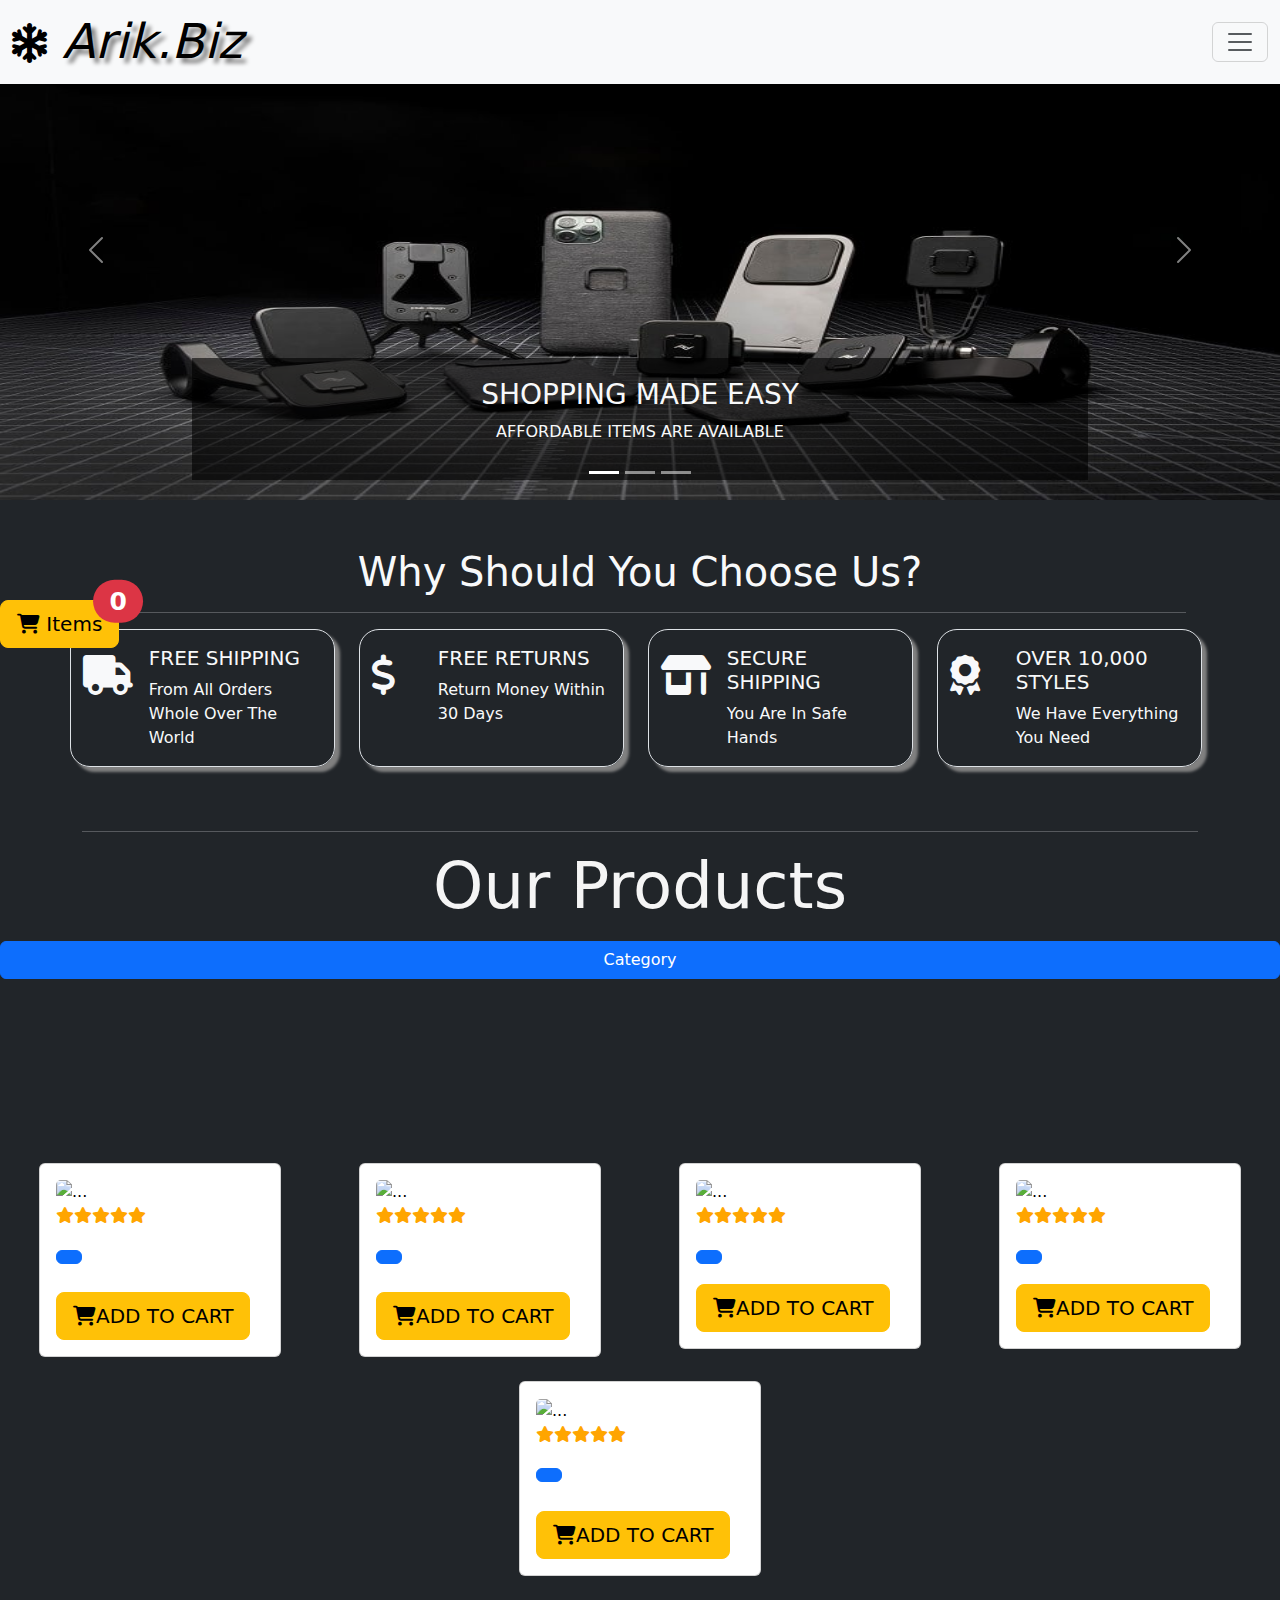
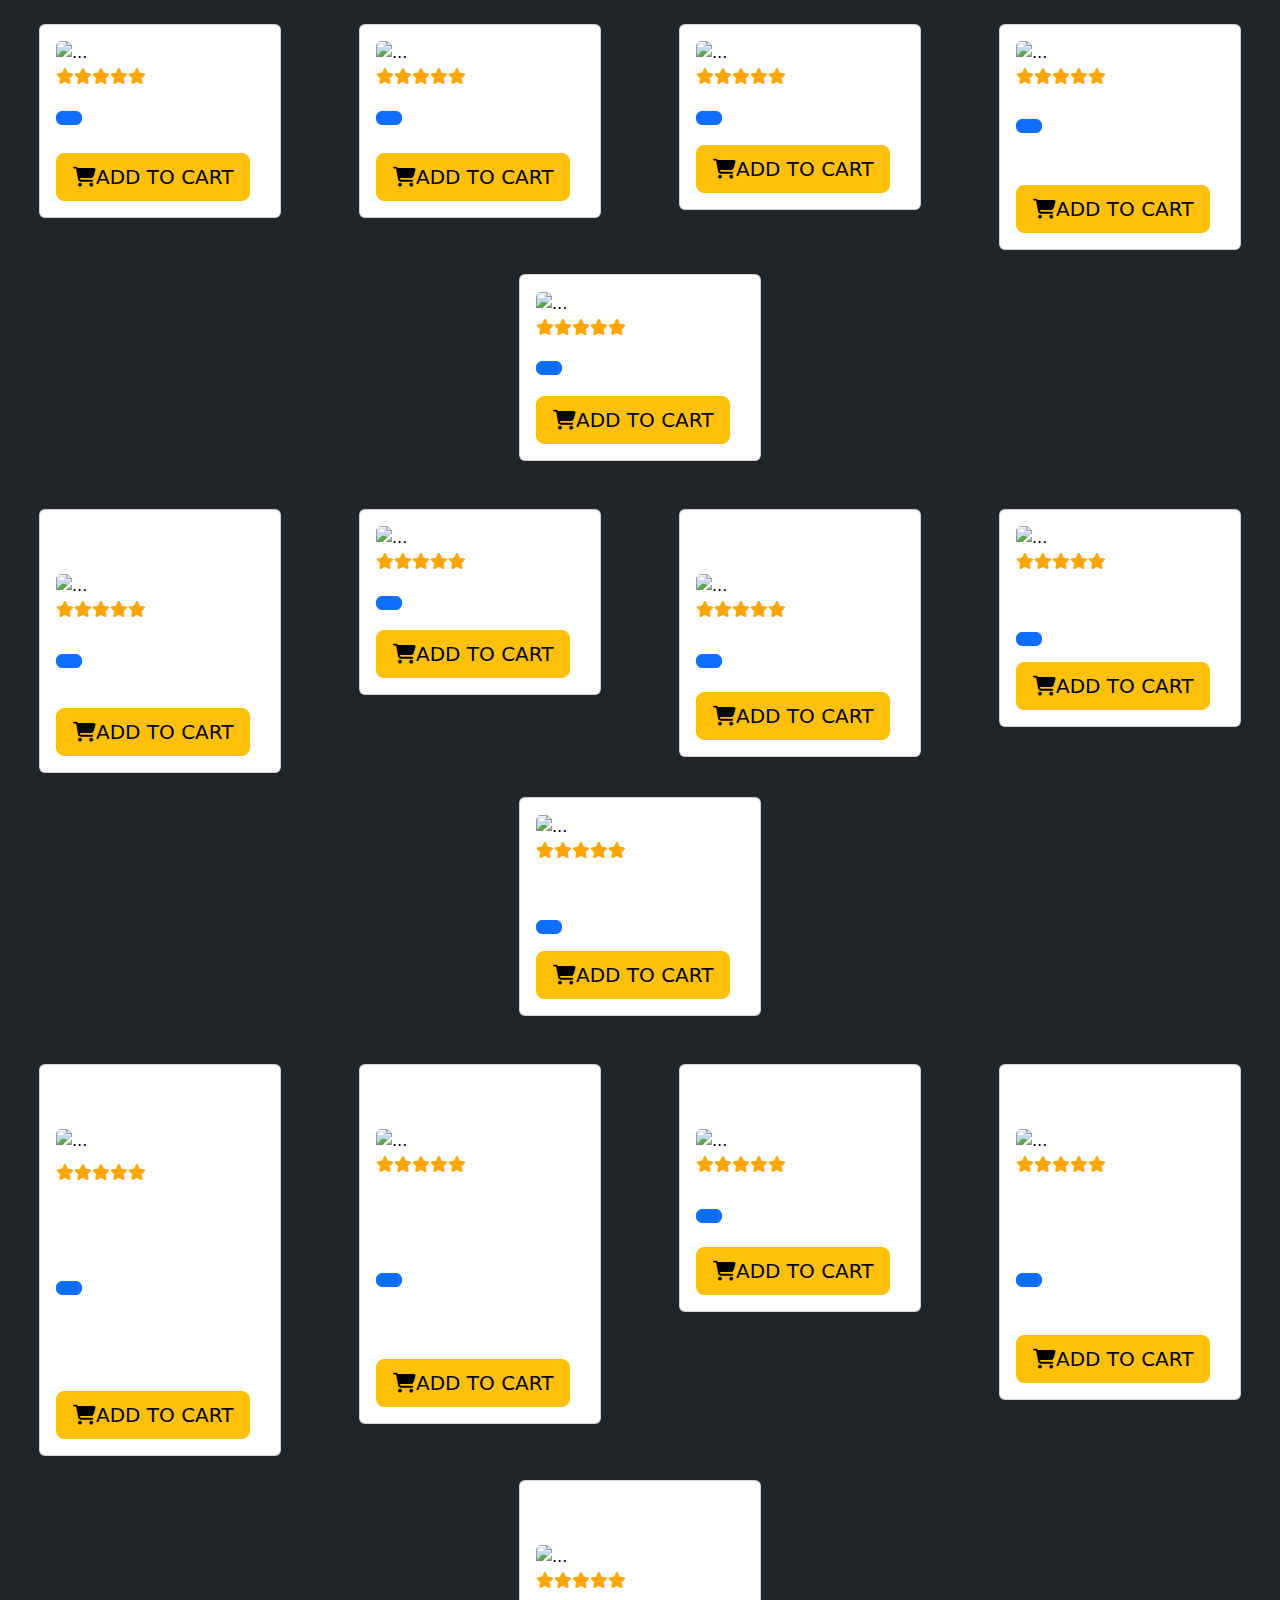
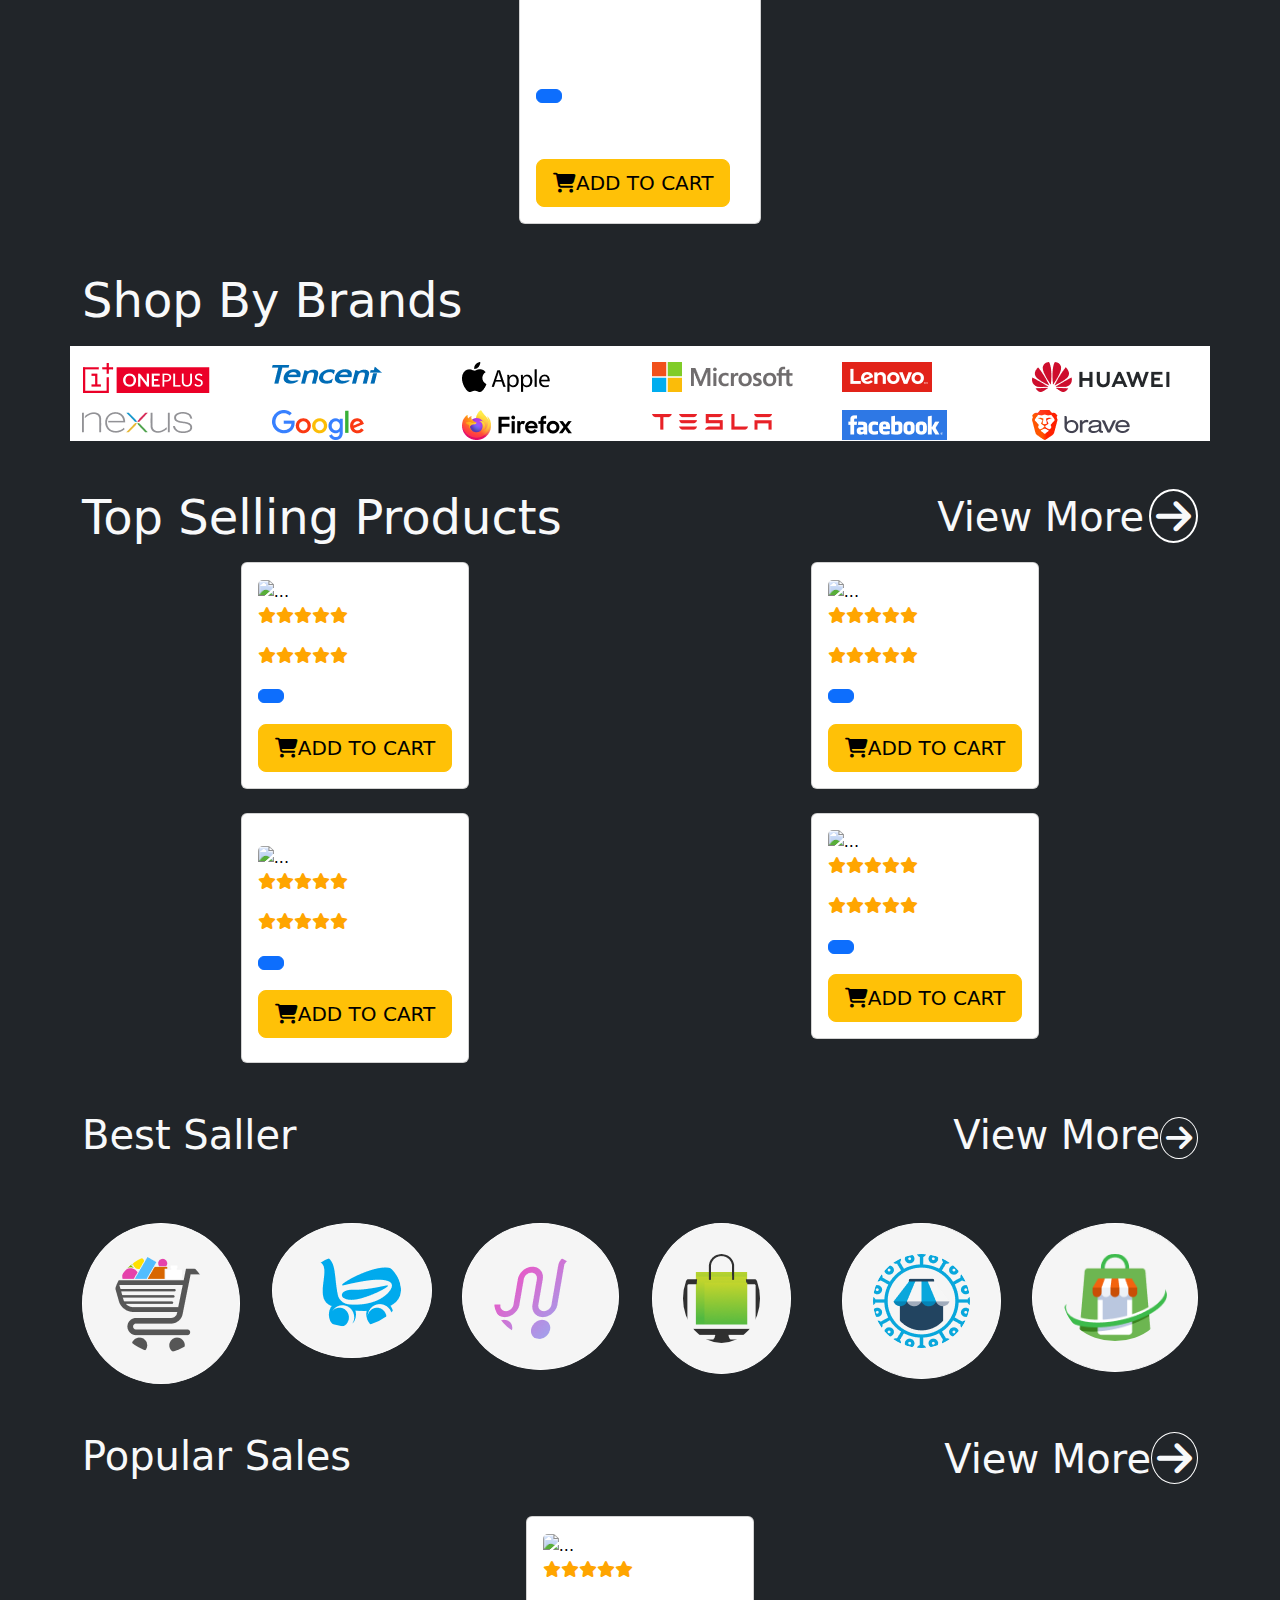
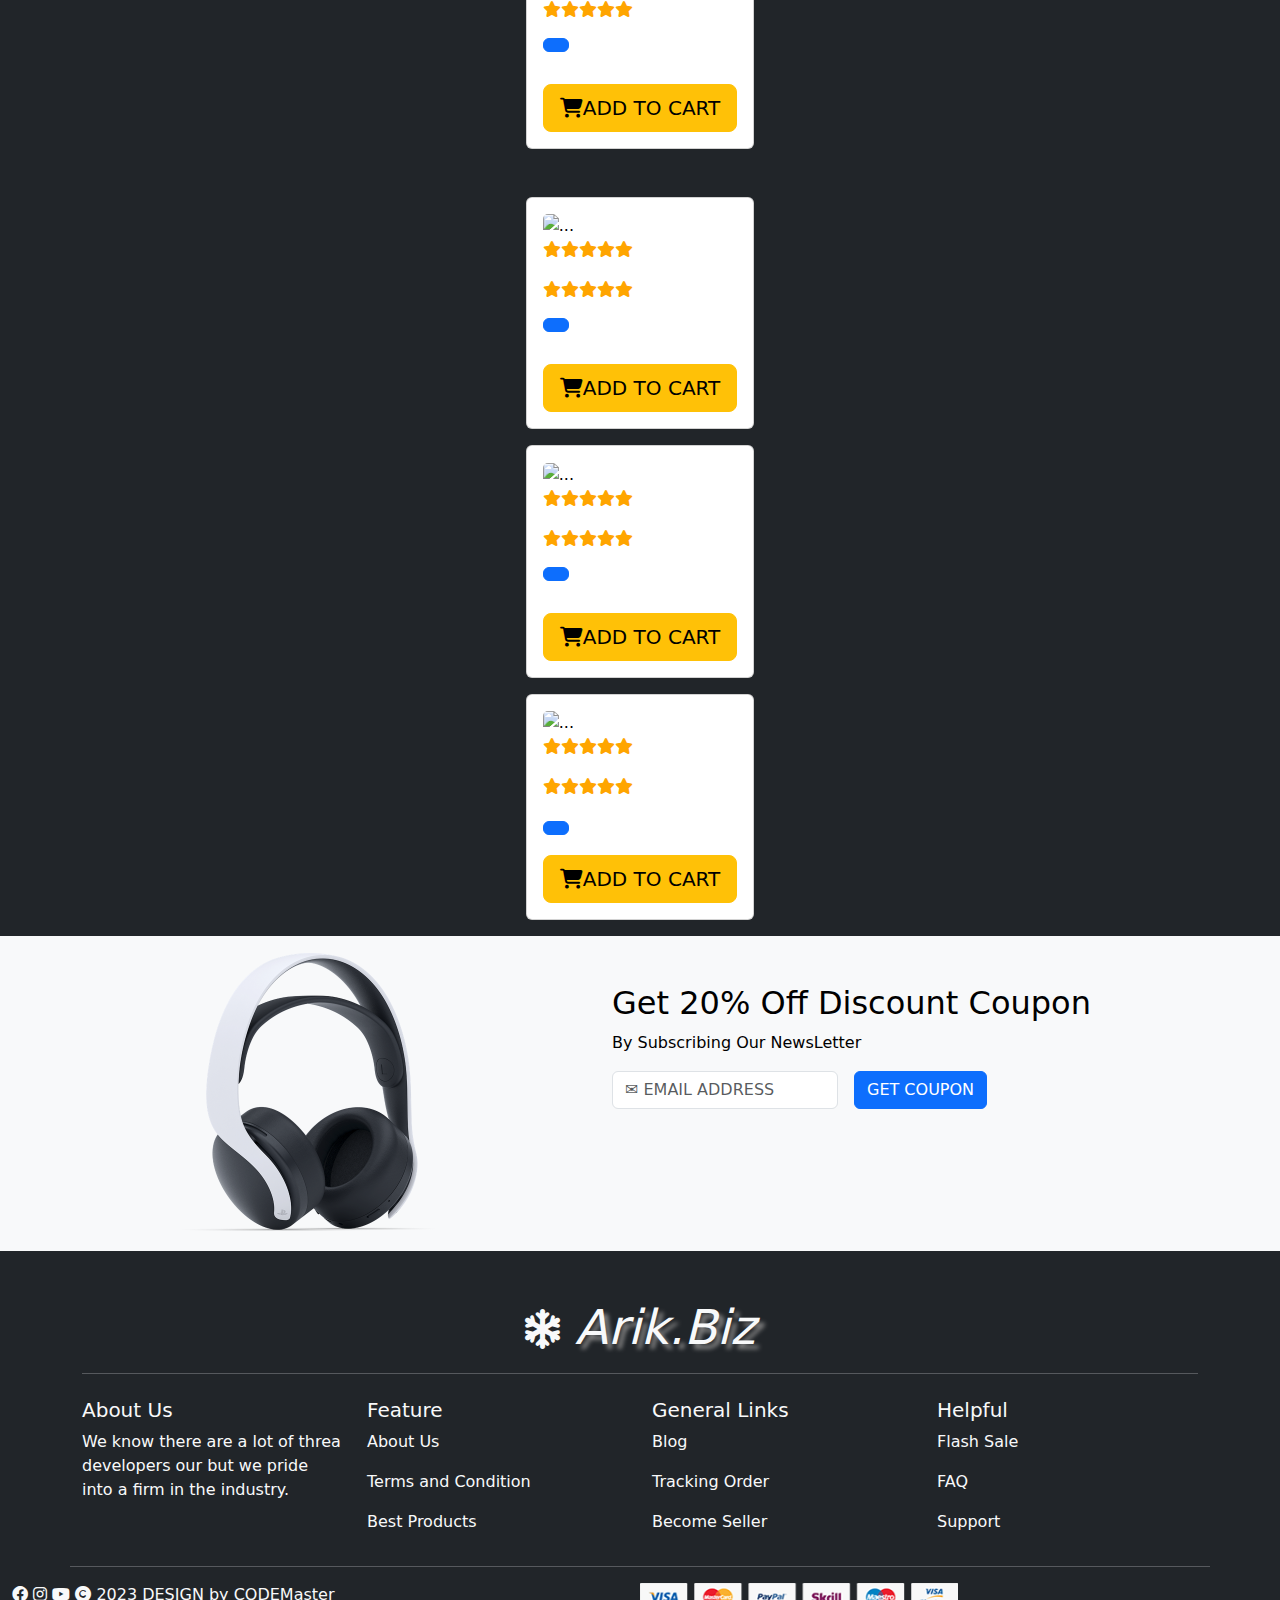
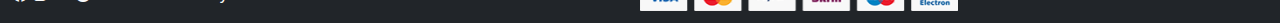
==== commit 0c140259: "cart amost done" ====
--- a/index.html
+++ b/index.html
@@ -44,7 +44,7 @@
                   <ul class="dropdown-menu" aria-labelledby="offcanvasNavbarDropdown">
                     <li><a class="dropdown-item" href="mobile_laptops.html">Mobiles & Laptops     <i class="fa-solid fa-arrow-right"></i></a></li>
                     <li><a class="dropdown-item" href="perfume&scent.html">Skin & Beauty   <i class="fa-solid fa-arrow-right"></i></a></li>
-                    <li><a class="dropdown-item" href="#">Foods & Drinks  <i class="fa-solid fa-arrow-right"></i></a></li>
+                    <li><a class="dropdown-item" href="food&drinks.html">Foods & Drinks  <i class="fa-solid fa-arrow-right"></i></a></li>
                     <li><a class="dropdown-item" href="#">  Household Ligthening  <i class="fa-solid fa-arrow-right"></i></a></li>
                     <li><a class="dropdown-item" href="#">HandCrafts  <i class="fa-solid fa-arrow-right"></i></a></li>
                     <li><a class="dropdown-item" href="#">KeyHolders   <i class="fa-solid fa-arrow-right"></i></a></li>
@@ -712,11 +712,10 @@
                 <div class="card-body">
                 <img src="..." id="image21" class="card-img-top" alt="...">
                 <p ><i class="fa-solid fa-star  " style="color: orange;"></i><i class="fa-solid fa-star  " style="color: orange;"></i><i class="fa-solid fa-star  " style="color: orange;"></i><i class="fa-solid fa-star  " style="color: orange;"></i><i class="fa-solid fa-star  " style="color: orange;"></i></p>
-                <p ><i class="fa-solid fa-star  " style="color: orange;"></i><i class="fa-solid fa-star  " style="color: orange;"></i><i class="fa-solid fa-star  " style="color: orange;"></i><i class="fa-solid fa-star  " style="color: orange;"></i><i class="fa-solid fa-star  " style="color: orange;"></i></p>
-
                     <h5 class="card-title" id="ltitle1"></h5>
+                    <p ><i class="fa-solid fa-star  " style="color: orange;"></i><i class="fa-solid fa-star  " style="color: orange;"></i><i class="fa-solid fa-star  " style="color: orange;"></i><i class="fa-solid fa-star  " style="color: orange;"></i><i class="fa-solid fa-star  " style="color: orange;"></i></p>
+                    <button class="btn btn-primary" id="lprice1"></button>
                     <p class="card-text" id="ldescription1"></p>
-                    <button class="btn btn-primary" id="lprice1"></button>
                     <p id="ldiscount1"></p>
                     <p id="lrating1"></p>
                     <button type="button" class="btn btn-warning btn-lg" onclick="addtocart(this)"><i class="fa-solid fa-shopping-cart"></i>ADD TO CART</button>
@@ -731,11 +730,10 @@
                 <div class="card-body">
                   <img src="..." id="image22" class="card-img-top" alt="...">
                   <p ><i class="fa-solid fa-star  " style="color: orange;"></i><i class="fa-solid fa-star  " style="color: orange;"></i><i class="fa-solid fa-star  " style="color: orange;"></i><i class="fa-solid fa-star  " style="color: orange;"></i><i class="fa-solid fa-star  " style="color: orange;"></i></p>
+                  <h5 class="card-title" id="ltitle2"></h5>
                   <p ><i class="fa-solid fa-star  " style="color: orange;"></i><i class="fa-solid fa-star  " style="color: orange;"></i><i class="fa-solid fa-star  " style="color: orange;"></i><i class="fa-solid fa-star  " style="color: orange;"></i><i class="fa-solid fa-star  " style="color: orange;"></i></p>
-                 
-                  <h5 class="card-title" id="ltitle2"></h5>
+                  <button class="btn btn-primary" id="lprice2"></button>
                   <p class="card-text" id="ldescription2"></p>
-                  <button class="btn btn-primary" id="lprice2"></button>
                   <p id="ldiscount2"></p>
                   <p id="lrating2"></p>
                   <button type="button" class="btn btn-warning btn-lg" onclick="addtocart(this)"><i class="fa-solid fa-shopping-cart"></i>ADD TO CART</button>
@@ -748,12 +746,11 @@
                 <div class="card-body mb-2 mt-3 ">
 
                 <img src="..." id="image23" class="card-img-top" alt="...">
+                <p ><i class="fa-solid fa-star  " style="color: orange;"></i><i class="fa-solid fa-star  " style="color: orange;"></i><i class="fa-solid fa-star  " style="color: orange;"></i><i class="fa-solid fa-star  " style="color: orange;"></i><i class="fa-solid fa-star  " style="color: orange;"></i></p>          
+                <h5 class="card-title" id="ltitle3"></h5>
                 <p ><i class="fa-solid fa-star  " style="color: orange;"></i><i class="fa-solid fa-star  " style="color: orange;"></i><i class="fa-solid fa-star  " style="color: orange;"></i><i class="fa-solid fa-star  " style="color: orange;"></i><i class="fa-solid fa-star  " style="color: orange;"></i></p>
-                <p ><i class="fa-solid fa-star  " style="color: orange;"></i><i class="fa-solid fa-star  " style="color: orange;"></i><i class="fa-solid fa-star  " style="color: orange;"></i><i class="fa-solid fa-star  " style="color: orange;"></i><i class="fa-solid fa-star  " style="color: orange;"></i></p>
-                  
-                <h5 class="card-title" id="ltitle3"></h5>
-                  <p class="card-text " id="ldescription3"></p>
-                  <button class="btn btn-primary" id="lprice3"></button>
+                <button class="btn btn-primary" id="lprice3"></button>
+                <p class="card-text " id="ldescription3"></p>
                   <p id="ldiscount3"></p>
                   <p id="lrating3"></p>
                   <button type="button" class="btn btn-warning btn-lg" onclick="addtocart(this)"><i class="fa-solid fa-shopping-cart"></i>ADD TO CART</button>
@@ -768,11 +765,10 @@
 
                 <img src="..." id="image24" class="card-img-top" alt="...">
                 <p ><i class="fa-solid fa-star  " style="color: orange;"></i><i class="fa-solid fa-star  " style="color: orange;"></i><i class="fa-solid fa-star  " style="color: orange;"></i><i class="fa-solid fa-star  " style="color: orange;"></i><i class="fa-solid fa-star  " style="color: orange;"></i></p>
-                <p ><i class="fa-solid fa-star  " style="color: orange;"></i><i class="fa-solid fa-star  " style="color: orange;"></i><i class="fa-solid fa-star  " style="color: orange;"></i><i class="fa-solid fa-star  " style="color: orange;"></i><i class="fa-solid fa-star  " style="color: orange;"></i></p>
-
                     <h5 class="card-title" id="ltitle4"></h5>
-                  <p class="card-text" id="ldescription4"></p>
-                  <button class="btn btn-primary" id="lprice4"></button>
+                    <p ><i class="fa-solid fa-star  " style="color: orange;"></i><i class="fa-solid fa-star  " style="color: orange;"></i><i class="fa-solid fa-star  " style="color: orange;"></i><i class="fa-solid fa-star  " style="color: orange;"></i><i class="fa-solid fa-star  " style="color: orange;"></i></p>
+                    <button class="btn btn-primary" id="lprice4"></button>
+                    <p class="card-text" id="ldescription4"></p>
                   <p id="ldiscount4"></p>
                   <p id="lrating4"></p>
                   <button type="button" class="btn btn-warning btn-lg" onclick="addtocart(this)"><i class="fa-solid fa-shopping-cart"></i>ADD TO CART</button>
@@ -844,12 +840,13 @@
 
             <img src="..." id="liimage" class="card-img-top img-fluid w-100" alt="...">
             <p ><i class="fa-solid fa-star  " style="color: orange;"></i><i class="fa-solid fa-star  " style="color: orange;"></i><i class="fa-solid fa-star  " style="color: orange;"></i><i class="fa-solid fa-star  " style="color: orange;"></i><i class="fa-solid fa-star  " style="color: orange;"></i></p>
-
               <h5 class="card-title" id="lititle"></h5>
+              <p ><i class="fa-solid fa-star  " style="color: orange;"></i><i class="fa-solid fa-star  " style="color: orange;"></i><i class="fa-solid fa-star  " style="color: orange;"></i><i class="fa-solid fa-star  " style="color: orange;"></i><i class="fa-solid fa-star  " style="color: orange;"></i></p>
+              <p class="btn btn-primary" id="liprice"></p>
+
               <p class="card-text" id="lidescription"></p>
               <p class="card-text" id="lidiscount" i><small class="text-muted"></small></p>
               <p class="card-text" id="lirating" i><small class="text-muted"></small></p>
-              <p class="btn btn-primary" id="liprice"></p>
               <button type="button" class="btn btn-warning btn-lg" onclick="addtocart(this)"><i class="fa-solid fa-shopping-cart"></i>ADD TO CART</button>
 
             </div>
@@ -861,12 +858,12 @@
 
             <img src="..." id="diimages" class="card-img-top img-fluid w-100" alt="...">
             <p ><i class="fa-solid fa-star  " style="color: orange;"></i><i class="fa-solid fa-star  " style="color: orange;"></i><i class="fa-solid fa-star  " style="color: orange;"></i><i class="fa-solid fa-star  " style="color: orange;"></i><i class="fa-solid fa-star  " style="color: orange;"></i></p>
-
               <h5 class="card-title" id="dititles"></h5>
+              <p ><i class="fa-solid fa-star  " style="color: orange;"></i><i class="fa-solid fa-star  " style="color: orange;"></i><i class="fa-solid fa-star  " style="color: orange;"></i><i class="fa-solid fa-star  " style="color: orange;"></i><i class="fa-solid fa-star  " style="color: orange;"></i></p>
+              <p class="btn btn-primary" id="diprices"></p>
               <p class="card-text" id="didescriptions"></p>
               <p class="card-text" id="didiscounts" i><small class="text-muted"></small></p>
               <p class="card-text" id="diratings" i><small class="text-muted"></small></p>
-              <p class="btn btn-primary" id="diprices"></p>
               <button type="button" class="btn btn-warning btn-lg" onclick="addtocart(this)"><i class="fa-solid fa-shopping-cart"></i>ADD TO CART</button>
 
             </div>
@@ -879,12 +876,12 @@
 
             <img src="..." id="ediimages" class="card-img-top img-fluid w-100" alt="...">
             <p ><i class="fa-solid fa-star  " style="color: orange;"></i><i class="fa-solid fa-star  " style="color: orange;"></i><i class="fa-solid fa-star  " style="color: orange;"></i><i class="fa-solid fa-star  " style="color: orange;"></i><i class="fa-solid fa-star  " style="color: orange;"></i></p>
-
               <h5 class="card-title" id="edititles"></h5>
+              <p ><i class="fa-solid fa-star  " style="color: orange;"></i><i class="fa-solid fa-star  " style="color: orange;"></i><i class="fa-solid fa-star  " style="color: orange;"></i><i class="fa-solid fa-star  " style="color: orange;"></i><i class="fa-solid fa-star  " style="color: orange;"></i></p>
+              <p class="btn btn-primary" id="ediprices"></p>
               <p class="card-text" id="edidescriptions"></p>
               <p class="card-text" id="edidiscounts" i><small class="text-muted"></small></p>
               <p class="card-text" id="ediratings" i><small class="text-muted"></small></p>
-              <p class="btn btn-primary" id="ediprices"></p>
               <button type="button" class="btn btn-warning btn-lg" onclick="addtocart(this)"><i class="fa-solid fa-shopping-cart"></i>ADD TO CART</button>
 
             </div>
@@ -897,10 +894,11 @@
             <img src="..." id="fediimages" class="card-img-top img-fluid w-100" alt="...">
             <p ><i class="fa-solid fa-star  " style="color: orange;"></i><i class="fa-solid fa-star  " style="color: orange;"></i><i class="fa-solid fa-star  " style="color: orange;"></i><i class="fa-solid fa-star  " style="color: orange;"></i><i class="fa-solid fa-star  " style="color: orange;"></i></p>
               <h5 class="card-title" id="fedititles"></h5>
+              <p ><i class="fa-solid fa-star  " style="color: orange;"></i><i class="fa-solid fa-star  " style="color: orange;"></i><i class="fa-solid fa-star  " style="color: orange;"></i><i class="fa-solid fa-star  " style="color: orange;"></i><i class="fa-solid fa-star  " style="color: orange;"></i></p>
+              <button class="btn btn-primary" id="fediprices"></button>
               <p class="card-text" id="fedidescriptions"></p>
               <p class="card-text" id="fedidiscounts" i><small class="text-muted"></small></p>
               <p class="card-text" id="fediratings" i><small class="text-muted"></small></p>
-              <button class="btn btn-primary" id="fediprices"></button>
               <button type="button" class="btn btn-warning btn-lg" onclick="addtocart(this)"><i class="fa-solid fa-shopping-cart"></i>ADD TO CART</button>
 
             </div>
@@ -1005,6 +1003,8 @@
 
     <script src="js/bootstrap.bundle.min.js"></script>
     <script src="index.js"></script>
+    <script src="script.js"></script>
+
     <!-- <script src="local.js"></script> -->
    
 </body>
--- a/index.css
+++ b/index.css
@@ -30,6 +30,13 @@
     top: 600px;
     z-index: 4;
 
+}
+.border{
+    border-radius: 20px;
+    box-shadow: 5px 5px 3px grey;
+}
+.carousel-caption{
+    background-color: rgb(0, 0, 0,0.6);
 }
 .card{
     color: black;
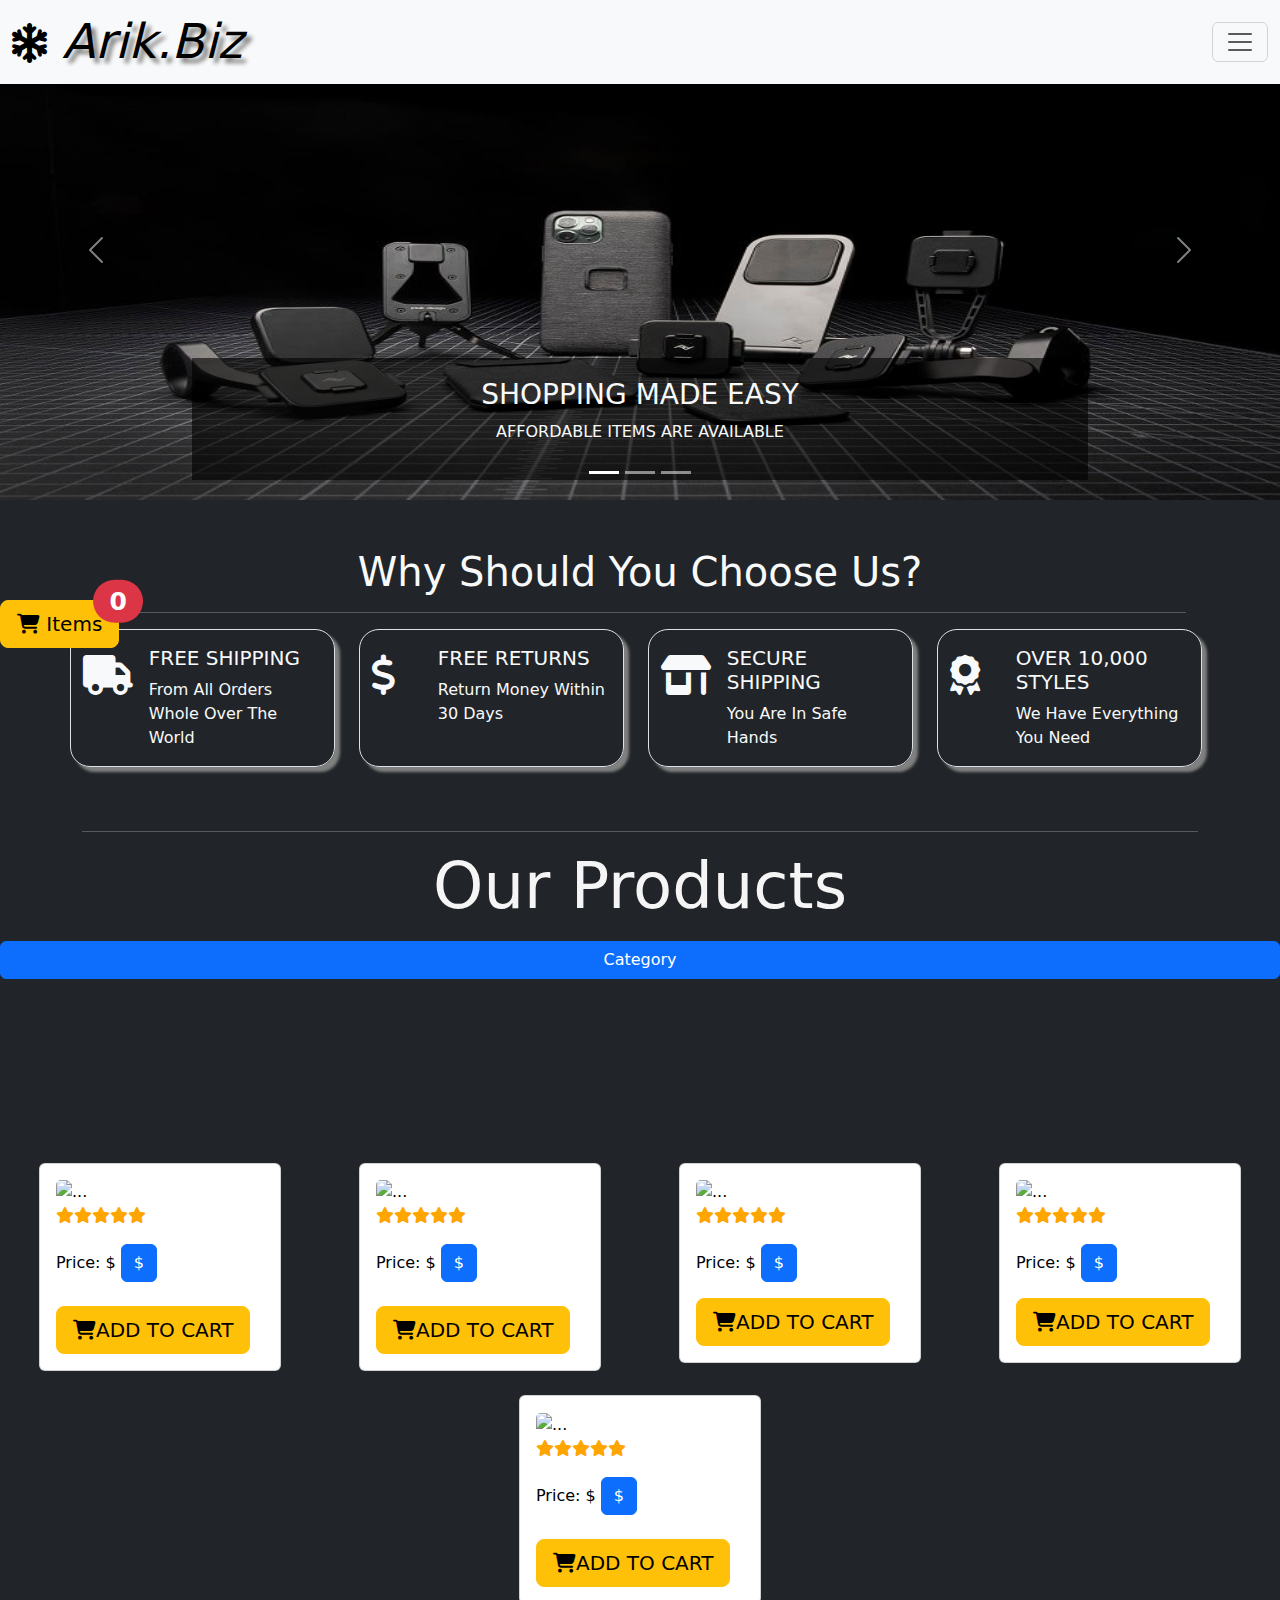
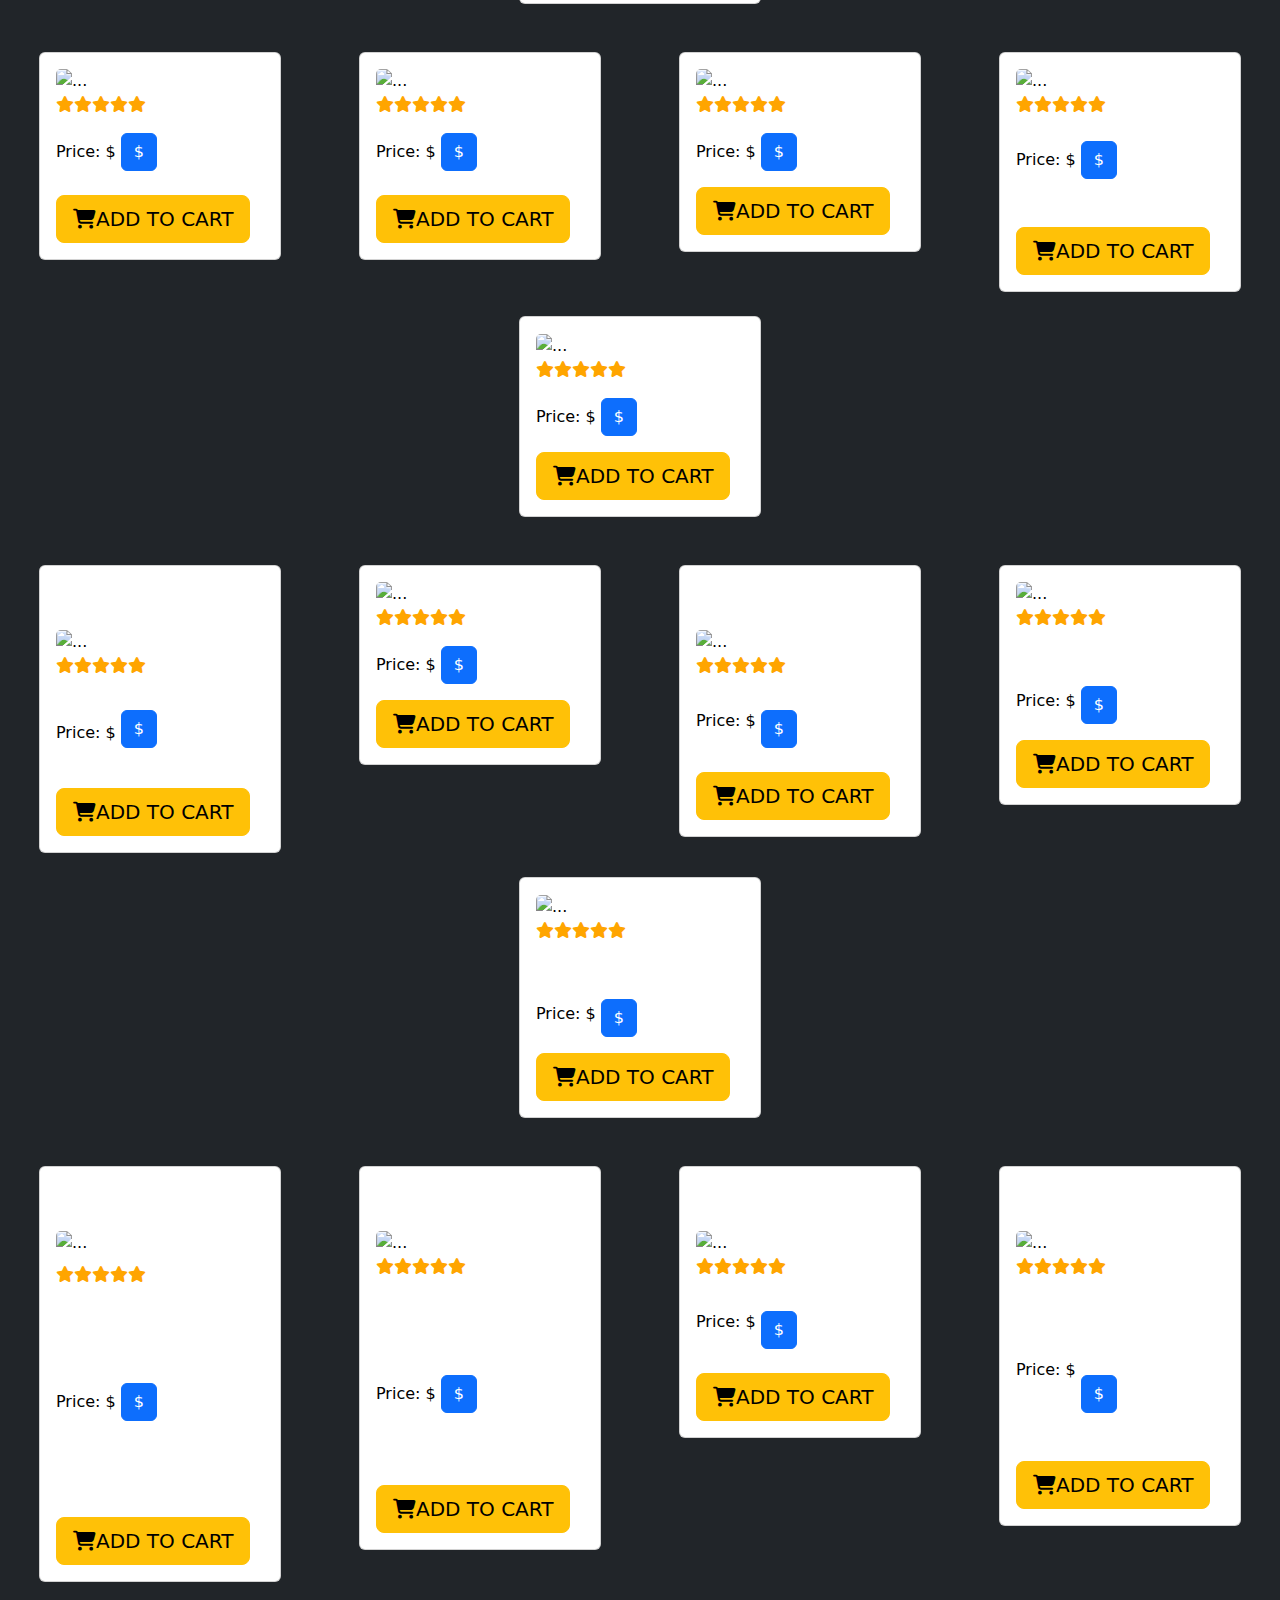
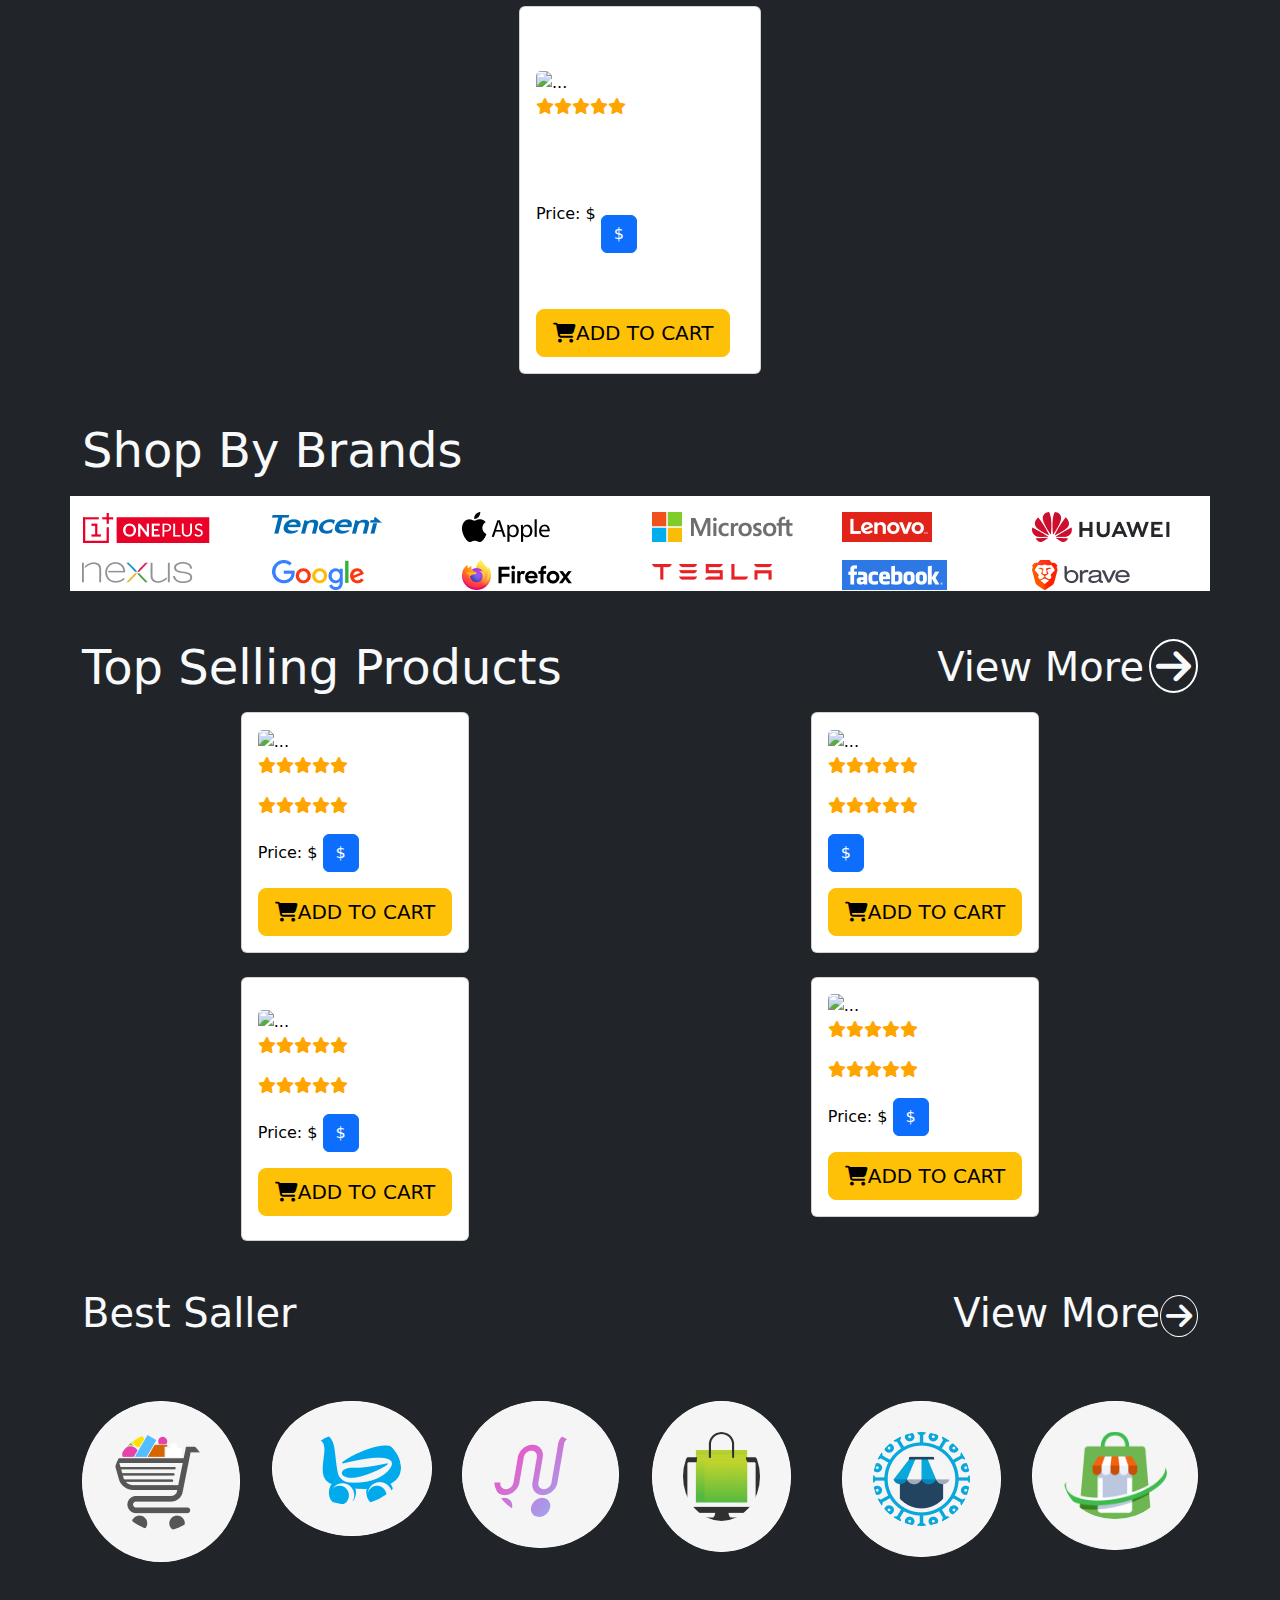
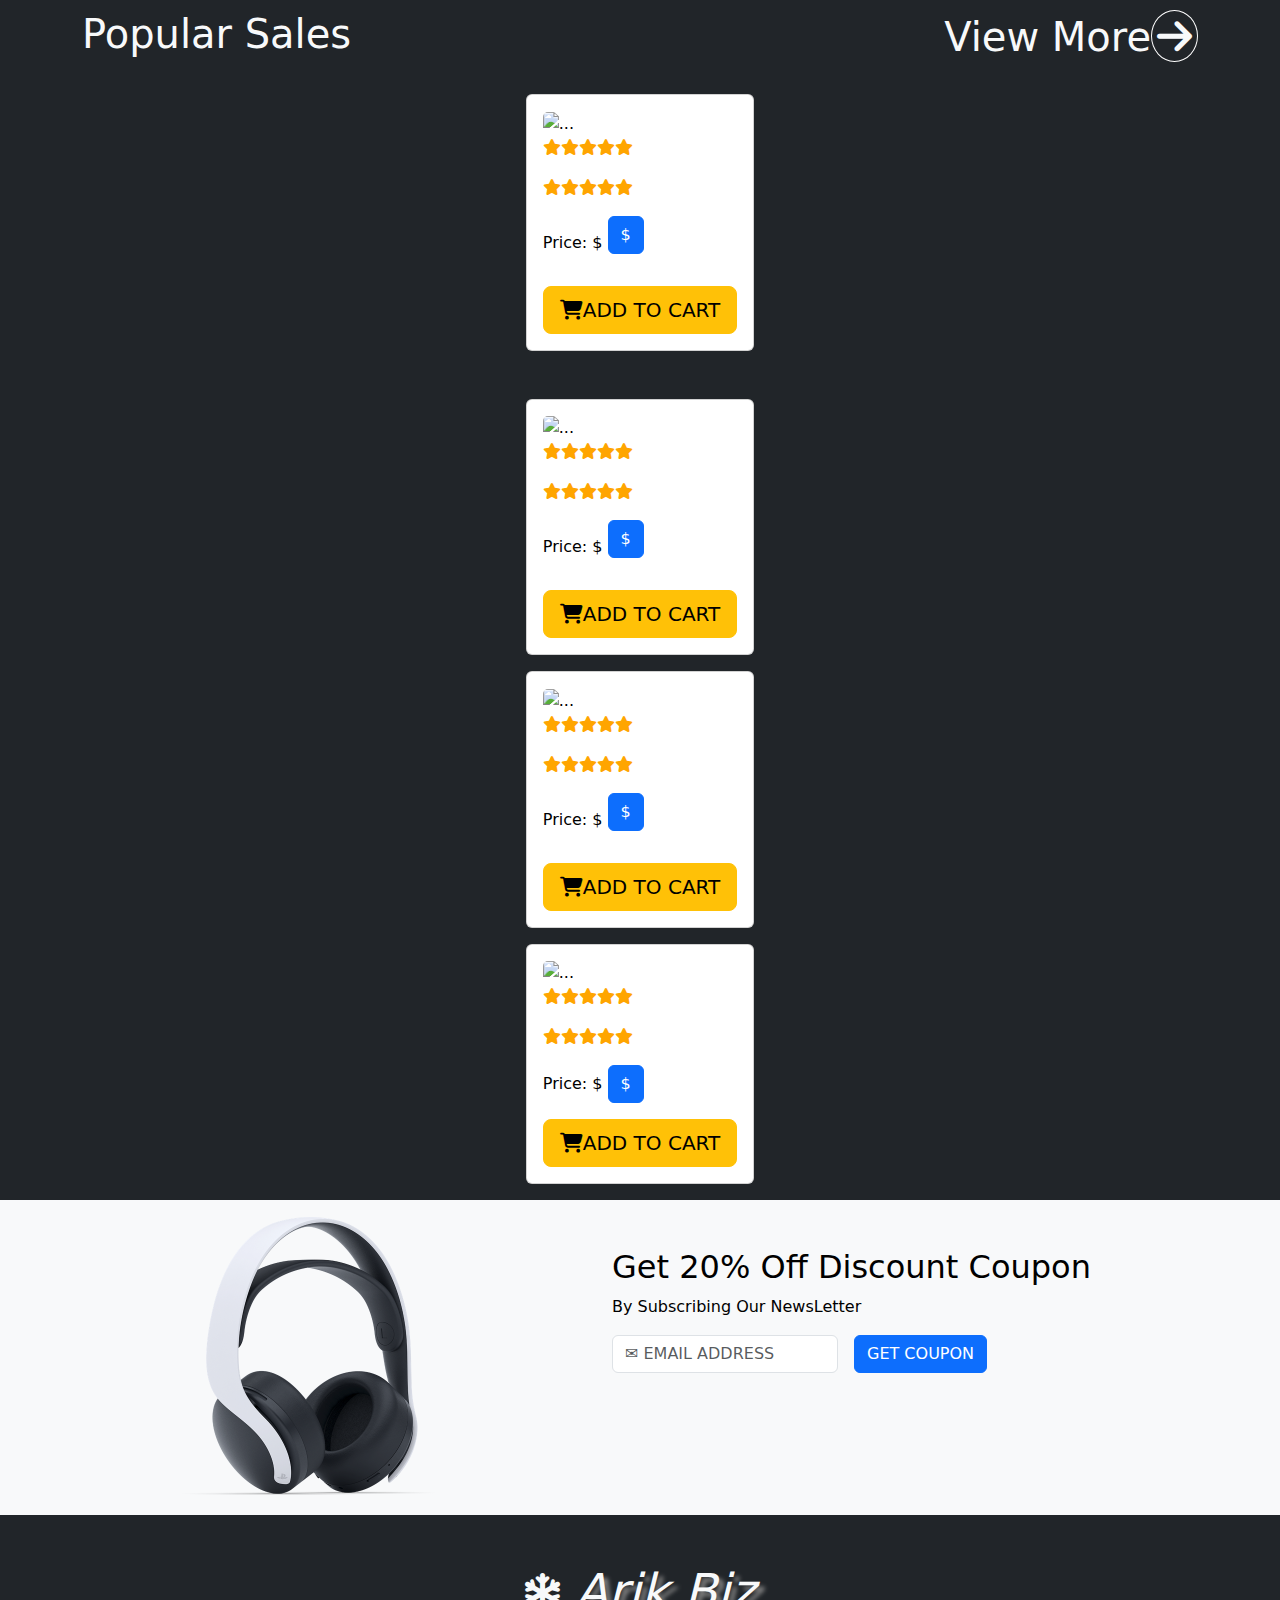
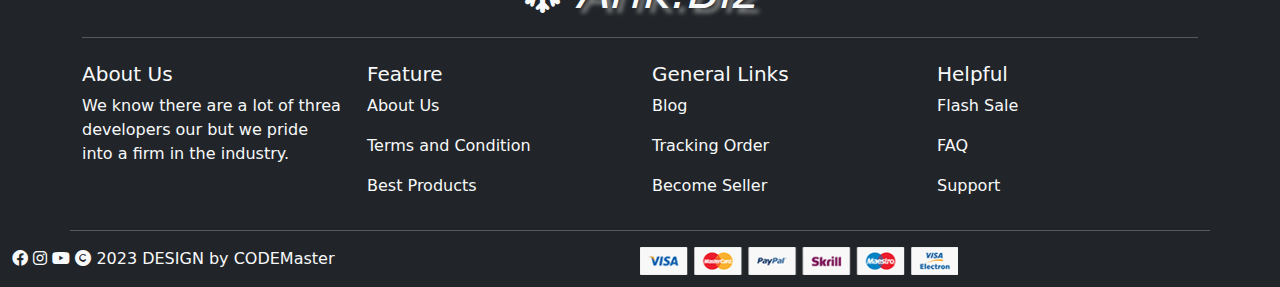
==== commit d0c71682: "updated categories" ====
--- a/index.html
+++ b/index.html
@@ -45,9 +45,7 @@
                     <li><a class="dropdown-item" href="mobile_laptops.html">Mobiles & Laptops     <i class="fa-solid fa-arrow-right"></i></a></li>
                     <li><a class="dropdown-item" href="perfume&scent.html">Skin & Beauty   <i class="fa-solid fa-arrow-right"></i></a></li>
                     <li><a class="dropdown-item" href="food&drinks.html">Foods & Drinks  <i class="fa-solid fa-arrow-right"></i></a></li>
-                    <li><a class="dropdown-item" href="#">  Household Ligthening  <i class="fa-solid fa-arrow-right"></i></a></li>
-                    <li><a class="dropdown-item" href="#">HandCrafts  <i class="fa-solid fa-arrow-right"></i></a></li>
-                    <li><a class="dropdown-item" href="#">KeyHolders   <i class="fa-solid fa-arrow-right"></i></a></li>
+                    <li><a class="dropdown-item" href="house..html">  Household Ligthening  <i class="fa-solid fa-arrow-right"></i></a></li>
                     <li>
                       <hr class="dropdown-divider">
                     </li>
@@ -241,7 +239,9 @@
       
                       <h5 id="title"></h5>
                       <p id="description"></p>
-                      <a href="#" id="price" class="btn btn-primary"></a>
+                      Price: $
+
+                      <a href="#" id="price" class="btn btn-primary">$</a>
                       <p class="mt-3 text-success" id="discount"></p>
                       <p id="rating" class="mt-2 text-info"></p>
                       <p id="stock" class="mt-2 mb-4 text-warning"></p>
@@ -261,7 +261,9 @@
       
                       <h5 class="card-title" id="title1"></h5>
                       <p class="card-text"  id="description1"></p>
-                      <a href="#" class="btn btn-primary" id="price1"></a>
+                      Price: $
+
+                      <a href="#" class="btn btn-primary" id="price1">$</a>
                       <p class="mt-3 text-success" id="discount1"></p>
                       <p id="rating1" class="mt-1 text-info"></p>
                       <p id="stock1" class="mt-1 mb-4 text-warning"></p>
@@ -280,7 +282,9 @@
                       <p ><i class="fa-solid fa-star  " style="color: orange;"></i><i class="fa-solid fa-star  " style="color: orange;"></i><i class="fa-solid fa-star  " style="color: orange;"></i><i class="fa-solid fa-star  " style="color: orange;"></i><i class="fa-solid fa-star  " style="color: orange;"></i></p>      
                       <h5 class="card-title" id="title2"></h5>
                       <p class="card-text"  id="description2"></p>
-                      <a href="#" class="btn btn-primary" id="price2"></a>
+                      Price: $
+
+                      <a href="#" class="btn btn-primary" id="price2">$</a>
                       <p class="mt-1 text-success" id="discount2"></p>
                       <p id="rating2" class=" text-info"></p>
                       <p id="stock2" class=" text-warning"></p>
@@ -300,7 +304,9 @@
       
                       <h5 class="card-title" id="title3"></h5>
                       <p class="card-text"  id="description3"></p>
-                      <a href="#" class="btn btn-primary" id="price3"></a>
+                      Price: $
+
+                      <a href="#" class="btn btn-primary" id="price3">$</a>
                       <p class="mt-3 text-success" id="discount3"></p>
                       <p id="rating3" class="mt-1 text-info"></p>
                       <p id="stock3" class="mt-1 mb-3 text-warning"></p>
@@ -320,7 +326,9 @@
       
                       <h5 class="card-title" id="title4"></h5>
                       <p class="card-text"  id="description4"></p>
-                      <a href="#" class="btn btn-primary" id="price4"></a>
+                      Price: $
+
+                      <a href="#" class="btn btn-primary" id="price4">$</a>
                       <p class="mt-3 text-success" id="discount4"></p>
                       <p id="rating4" class="mt-1 text-info"></p>
                       <p id="stock4" class="mt-2 mb-4 text-warning"></p>
@@ -350,7 +358,9 @@
       
                       <h5 id="s1title"></h5>
                       <p id="s1description"></p>
-                      <a href="#" id="s1price" class="btn btn-primary"></a>
+                      Price: $
+
+                      <a href="#" id="s1price" class="btn btn-primary">$</a>
                       <p class="mt-4 text-success" id="s1discount"></p>
                       <p id="s1rating" class="mt-4 text-info"></p>
                       <p id="s1stock" class="mt-2 mb-4 text-warning"></p>
@@ -371,7 +381,9 @@
       
                       <h5 class="card-title" id="s2title1"></h5>
                       <p class="card-text"  id="s2description1"></p>
-                      <a href="#" class="btn btn-primary" id="s2price1"></a>
+                      Price: $
+
+                      <a href="#" class="btn btn-primary" id="s2price1">$</a>
                       <p class="mt-4 text-success" id="s2discount1"></p>
                       <p id="s2rating1" class="mt-1 text-info"></p>
                       <p id="s2stock1" class="mt-2 mb-4 text-warning"></p>
@@ -391,7 +403,9 @@
 
                       <h5 class="card-title" id="s3title2"></h5>
                       <p class="card-text"  id="s3description2"></p>
-                      <a href="#" class="btn btn-primary" id="s3price2"></a>
+                      Price: $
+
+                      <a href="#" class="btn btn-primary" id="s3price2">$</a>
                       <p class="mt-1 text-success" id="s3discount2"></p>
                       <p id="s3rating2" class=" text-info"></p>
                       <p id="s3stock2" class="mt-1 text-warning"></p>
@@ -411,7 +425,9 @@
       
                       <h5 class="card-title mt-4" id="s4title3"></h5>
                       <p class="card-text"  id="s4description3"></p>
-                      <a href="#" class="btn btn-primary" id="s4price3"></a>
+                      Price: $
+
+                      <a href="#" class="btn btn-primary" id="s4price3">$</a>
                       <p class="mt-4 text-success" id="s4discount3"></p>
                       <p id="s4rating3" class="mt-3 text-info"></p>
                       <p id="s4stock3" class="mt-1 mb-5 text-warning"></p>
@@ -432,7 +448,9 @@
       
                       <h5 class="card-title mt-3" id="s5title4"></h5>
                       <p class="card-text"  id="s5description4"></p>
-                      <a href="#" class="btn btn-primary" id="s5price4"></a>
+                      Price: $
+
+                      <a href="#" class="btn btn-primary" id="s5price4">$</a>
                       <p class="mt-3 text-success" id="s5discount4"></p>
                       <p id="s5rating4" class="mt-1 text-info"></p>
                       <p id="s5stock4" class="mt-1 mb-3 text-warning"></p>
@@ -460,7 +478,9 @@
 
                       <h5 id="s3title"></h5>
                       <p id="s3description"></p>
-                      <a href="#" id="s3price" class="btn btn-primary mb-4 mt-3"></a>
+                      Price: $
+
+                      <a href="#" id="s3price" class="btn btn-primary mb-4 mt-3">$</a>
                       <p class="mt-3 text-success" id="s3discount"></p>
                       <p id="s3rating" class="mt-2 text-info"></p>
                       <p id="s3stock" class="mt-2 text-warning"></p>
@@ -482,7 +502,9 @@
 
                       <h5 class="card-title " id="s4title1"></h5>
                       <p class="card-text"  id="s4description1"></p>
-                      <a href="#" class="btn btn-primary" id="s4price1"></a>
+                      Price: $
+
+                      <a href="#" class="btn btn-primary" id="s4price1">$</a>
                       <p class="mt-3 text-success" id="s4discount1"></p>
                       <p id="s4rating1" class="mt-1 text-info"></p>
                       <p id="s4stock1" class="mt-1 text-warning"></p>
@@ -501,7 +523,9 @@
                       <p ><i class="fa-solid fa-star  " style="color: orange;"></i><i class="fa-solid fa-star  " style="color: orange;"></i><i class="fa-solid fa-star  " style="color: orange;"></i><i class="fa-solid fa-star  " style="color: orange;"></i><i class="fa-solid fa-star  " style="color: orange;"></i></p>
                       <h5 class="card-title mt-3" id="setitle2"></h5>
                       <p class="card-text mt-3"  id="sedescription2"></p>
-                      <a href="#" class="btn btn-primary mt-3" id="seprice2"></a>
+                      Price: $
+
+                      <a href="#" class="btn btn-primary mt-3" id="seprice2">$</a>
                       <p class="mt-4 text-success" id="sediscount2"></p>
                       <p id="serating2" class=" text-info"></p>
                       <p id="sestock2" class=" text-warning"></p>
@@ -521,7 +545,9 @@
                 <p ><i class="fa-solid fa-star  " style="color: orange;"></i><i class="fa-solid fa-star  " style="color: orange;"></i><i class="fa-solid fa-star  " style="color: orange;"></i><i class="fa-solid fa-star  " style="color: orange;"></i><i class="fa-solid fa-star  " style="color: orange;"></i></p>
                       <h5 class="card-title mt-5" id="s4title4"></h5>
                       <p class="card-text mt-5"  id="s4description4"></p>
-                      <a href="#" class="btn btn-primary mt-2" id="s4price4"></a>
+                      Price: $
+
+                      <a href="#" class="btn btn-primary mt-2" id="s4price4">$</a>
                       <p class="mt-3 text-success" id="s4discount4"></p>
                       <p id="s4rating4" class="mt-1 text-info"></p>
                       <p id="s4stock4" class="mt-1 text-warning"></p>
@@ -542,7 +568,9 @@
                       <p ><i class="fa-solid fa-star  " style="color: orange;"></i><i class="fa-solid fa-star  " style="color: orange;"></i><i class="fa-solid fa-star  " style="color: orange;"></i><i class="fa-solid fa-star  " style="color: orange;"></i><i class="fa-solid fa-star  " style="color: orange;"></i></p>
                       <h5 class="card-title mt-5" id="s5title5"></h5>
                       <p class="card-text mt-5"  id="s5description5"></p>
-                      <a href="#" class="btn btn-primary mt-2" id="s5price5"></a>
+                      Price: $
+
+                      <a href="#" class="btn btn-primary mt-2" id="s5price5">$</a>
                       <p class="mt-3 text-success" id="s5discount5"></p>
                       <p id="s5rating5" class="mt-1 text-info"></p>
                       <p id="s5stock5" class="mt-1 text-warning"></p>
@@ -571,7 +599,9 @@
                 <p ><i class="fa-solid fa-star  " style="color: orange;"></i><i class="fa-solid fa-star  " style="color: orange;"></i><i class="fa-solid fa-star  " style="color: orange;"></i><i class="fa-solid fa-star  " style="color: orange;"></i><i class="fa-solid fa-star  " style="color: orange;"></i></p>
                       <h5 id="s6title5"  class="mb-4"></h5>
                       <p id="s6description5" class="mb-5"></p>
-                      <a href="#" id="s6price5" class="btn btn-primary mb-5 mt-5"></a>
+                      Price: $
+
+                      <a href="#" id="s6price5" class="btn btn-primary mb-5 mt-5">$</a>
                       <p class="mt-3 text-success mb-5" id="s6discount5"></p>
                       <p id="s6rating5" class="mt-2 mb-3 text-info"></p>
                       <p id="s6stock5" class="mt-2 mb-2 text-warning"></p>
@@ -590,7 +620,9 @@
                       <p ><i class="fa-solid fa-star  " style="color: orange;"></i><i class="fa-solid fa-star  " style="color: orange;"></i><i class="fa-solid fa-star  " style="color: orange;"></i><i class="fa-solid fa-star  " style="color: orange;"></i><i class="fa-solid fa-star  " style="color: orange;"></i></p>
                       <h5 class="card-title mb-4 mt-5 " id="s6title1"></h5>
                       <p class="card-text mb-4 mt-5"  id="s6description1"></p>
-                      <a href="#" class="btn btn-primary mt-5 mb-5" id="s6price1"></a>
+                      Price: $
+
+                      <a href="#" class="btn btn-primary mt-5 mb-5" id="s6price1">$</a>
                       <p class=" text-success mb-4 mt-4" id="s6discount1"></p>
                       <p id="s6rating1" class="mt-4  text-info"></p>
                       <p id="s6stock1" class="mt-4  text-warning"></p>
@@ -610,7 +642,9 @@
 
                       <h5 class="card-title mt-3" id="s6title2"></h5>
                       <p class="card-text mt-2"  id="s6description2"></p>
-                      <a href="#" class="btn btn-primary mt-3" id="s6price2"></a>
+                      Price: $
+
+                      <a href="#" class="btn btn-primary mt-3" id="s6price2">$</a>
                       <p class="mt-4 text-success" id="s6discount2"></p>
                       <p id="s6rating2" class=" text-info"></p>
                       <p id="s6stock2" class=" text-warning"></p>
@@ -630,7 +664,9 @@
       
                       <h5 class="card-title mt-5" id="s6title4"></h5>
                       <p class="card-text mt-5"  id="s6description4"></p>
-                      <a href="#" class="btn btn-primary mt-5" id="s6price4"></a>
+                      Price: $
+
+                      <a href="#" class="btn btn-primary mt-5" id="s6price4">$</a>
                       <p class="mt-5 text-success" id="s6discount4"></p>
                       <p id="s6rating4" class="mt-4 text-info"></p>
                       <p id="s6stock4" class=" text-warning"></p>
@@ -651,7 +687,9 @@
 
                       <h5 class="card-title mt-5" id="h6title5"></h5>
                       <p class="card-text mt-5"  id="h6description5"></p>
-                      <a href="#" class="btn btn-primary mt-5 mb-2" id="h6price5"></a>
+                      Price: $
+
+                      <a href="#" class="btn btn-primary mt-5 mb-2" id="h6price5">$</a>
                       <p class="mt-3 text-success" id="h6discount5"></p>
                       <p id="h6rating5" class="mt-5 mb-5 text-info"></p>
                       <p id="h6stock5" class="mt-5 mb-4 text-warning"></p>
@@ -714,7 +752,9 @@
                 <p ><i class="fa-solid fa-star  " style="color: orange;"></i><i class="fa-solid fa-star  " style="color: orange;"></i><i class="fa-solid fa-star  " style="color: orange;"></i><i class="fa-solid fa-star  " style="color: orange;"></i><i class="fa-solid fa-star  " style="color: orange;"></i></p>
                     <h5 class="card-title" id="ltitle1"></h5>
                     <p ><i class="fa-solid fa-star  " style="color: orange;"></i><i class="fa-solid fa-star  " style="color: orange;"></i><i class="fa-solid fa-star  " style="color: orange;"></i><i class="fa-solid fa-star  " style="color: orange;"></i><i class="fa-solid fa-star  " style="color: orange;"></i></p>
-                    <button class="btn btn-primary" id="lprice1"></button>
+                    Price: $
+                   
+                    <button class="btn btn-primary" id="lprice1">$</button>
                     <p class="card-text" id="ldescription1"></p>
                     <p id="ldiscount1"></p>
                     <p id="lrating1"></p>
@@ -732,7 +772,7 @@
                   <p ><i class="fa-solid fa-star  " style="color: orange;"></i><i class="fa-solid fa-star  " style="color: orange;"></i><i class="fa-solid fa-star  " style="color: orange;"></i><i class="fa-solid fa-star  " style="color: orange;"></i><i class="fa-solid fa-star  " style="color: orange;"></i></p>
                   <h5 class="card-title" id="ltitle2"></h5>
                   <p ><i class="fa-solid fa-star  " style="color: orange;"></i><i class="fa-solid fa-star  " style="color: orange;"></i><i class="fa-solid fa-star  " style="color: orange;"></i><i class="fa-solid fa-star  " style="color: orange;"></i><i class="fa-solid fa-star  " style="color: orange;"></i></p>
-                  <button class="btn btn-primary" id="lprice2"></button>
+                  <button class="btn btn-primary" id="lprice2">$</button>
                   <p class="card-text" id="ldescription2"></p>
                   <p id="ldiscount2"></p>
                   <p id="lrating2"></p>
@@ -749,7 +789,9 @@
                 <p ><i class="fa-solid fa-star  " style="color: orange;"></i><i class="fa-solid fa-star  " style="color: orange;"></i><i class="fa-solid fa-star  " style="color: orange;"></i><i class="fa-solid fa-star  " style="color: orange;"></i><i class="fa-solid fa-star  " style="color: orange;"></i></p>          
                 <h5 class="card-title" id="ltitle3"></h5>
                 <p ><i class="fa-solid fa-star  " style="color: orange;"></i><i class="fa-solid fa-star  " style="color: orange;"></i><i class="fa-solid fa-star  " style="color: orange;"></i><i class="fa-solid fa-star  " style="color: orange;"></i><i class="fa-solid fa-star  " style="color: orange;"></i></p>
-                <button class="btn btn-primary" id="lprice3"></button>
+                Price: $
+              
+                <button class="btn btn-primary" id="lprice3">$</button>
                 <p class="card-text " id="ldescription3"></p>
                   <p id="ldiscount3"></p>
                   <p id="lrating3"></p>
@@ -767,7 +809,9 @@
                 <p ><i class="fa-solid fa-star  " style="color: orange;"></i><i class="fa-solid fa-star  " style="color: orange;"></i><i class="fa-solid fa-star  " style="color: orange;"></i><i class="fa-solid fa-star  " style="color: orange;"></i><i class="fa-solid fa-star  " style="color: orange;"></i></p>
                     <h5 class="card-title" id="ltitle4"></h5>
                     <p ><i class="fa-solid fa-star  " style="color: orange;"></i><i class="fa-solid fa-star  " style="color: orange;"></i><i class="fa-solid fa-star  " style="color: orange;"></i><i class="fa-solid fa-star  " style="color: orange;"></i><i class="fa-solid fa-star  " style="color: orange;"></i></p>
-                    <button class="btn btn-primary" id="lprice4"></button>
+                    Price: $
+                   
+                    <button class="btn btn-primary" id="lprice4">$</button>
                     <p class="card-text" id="ldescription4"></p>
                   <p id="ldiscount4"></p>
                   <p id="lrating4"></p>
@@ -842,7 +886,9 @@
             <p ><i class="fa-solid fa-star  " style="color: orange;"></i><i class="fa-solid fa-star  " style="color: orange;"></i><i class="fa-solid fa-star  " style="color: orange;"></i><i class="fa-solid fa-star  " style="color: orange;"></i><i class="fa-solid fa-star  " style="color: orange;"></i></p>
               <h5 class="card-title" id="lititle"></h5>
               <p ><i class="fa-solid fa-star  " style="color: orange;"></i><i class="fa-solid fa-star  " style="color: orange;"></i><i class="fa-solid fa-star  " style="color: orange;"></i><i class="fa-solid fa-star  " style="color: orange;"></i><i class="fa-solid fa-star  " style="color: orange;"></i></p>
-              <p class="btn btn-primary" id="liprice"></p>
+              Price: $
+             
+              <p class="btn btn-primary" id="liprice">$</p>
 
               <p class="card-text" id="lidescription"></p>
               <p class="card-text" id="lidiscount" i><small class="text-muted"></small></p>
@@ -860,7 +906,9 @@
             <p ><i class="fa-solid fa-star  " style="color: orange;"></i><i class="fa-solid fa-star  " style="color: orange;"></i><i class="fa-solid fa-star  " style="color: orange;"></i><i class="fa-solid fa-star  " style="color: orange;"></i><i class="fa-solid fa-star  " style="color: orange;"></i></p>
               <h5 class="card-title" id="dititles"></h5>
               <p ><i class="fa-solid fa-star  " style="color: orange;"></i><i class="fa-solid fa-star  " style="color: orange;"></i><i class="fa-solid fa-star  " style="color: orange;"></i><i class="fa-solid fa-star  " style="color: orange;"></i><i class="fa-solid fa-star  " style="color: orange;"></i></p>
-              <p class="btn btn-primary" id="diprices"></p>
+              Price: $
+             
+              <p class="btn btn-primary" id="diprices">$</p>
               <p class="card-text" id="didescriptions"></p>
               <p class="card-text" id="didiscounts" i><small class="text-muted"></small></p>
               <p class="card-text" id="diratings" i><small class="text-muted"></small></p>
@@ -878,7 +926,9 @@
             <p ><i class="fa-solid fa-star  " style="color: orange;"></i><i class="fa-solid fa-star  " style="color: orange;"></i><i class="fa-solid fa-star  " style="color: orange;"></i><i class="fa-solid fa-star  " style="color: orange;"></i><i class="fa-solid fa-star  " style="color: orange;"></i></p>
               <h5 class="card-title" id="edititles"></h5>
               <p ><i class="fa-solid fa-star  " style="color: orange;"></i><i class="fa-solid fa-star  " style="color: orange;"></i><i class="fa-solid fa-star  " style="color: orange;"></i><i class="fa-solid fa-star  " style="color: orange;"></i><i class="fa-solid fa-star  " style="color: orange;"></i></p>
-              <p class="btn btn-primary" id="ediprices"></p>
+              
+              Price: $
+              <p class="btn btn-primary" id="ediprices">$</p>
               <p class="card-text" id="edidescriptions"></p>
               <p class="card-text" id="edidiscounts" i><small class="text-muted"></small></p>
               <p class="card-text" id="ediratings" i><small class="text-muted"></small></p>
@@ -895,7 +945,9 @@
             <p ><i class="fa-solid fa-star  " style="color: orange;"></i><i class="fa-solid fa-star  " style="color: orange;"></i><i class="fa-solid fa-star  " style="color: orange;"></i><i class="fa-solid fa-star  " style="color: orange;"></i><i class="fa-solid fa-star  " style="color: orange;"></i></p>
               <h5 class="card-title" id="fedititles"></h5>
               <p ><i class="fa-solid fa-star  " style="color: orange;"></i><i class="fa-solid fa-star  " style="color: orange;"></i><i class="fa-solid fa-star  " style="color: orange;"></i><i class="fa-solid fa-star  " style="color: orange;"></i><i class="fa-solid fa-star  " style="color: orange;"></i></p>
-              <button class="btn btn-primary" id="fediprices"></button>
+              Price: $
+              
+              <button class="btn btn-primary" id="fediprices">$</button>
               <p class="card-text" id="fedidescriptions"></p>
               <p class="card-text" id="fedidiscounts" i><small class="text-muted"></small></p>
               <p class="card-text" id="fediratings" i><small class="text-muted"></small></p>
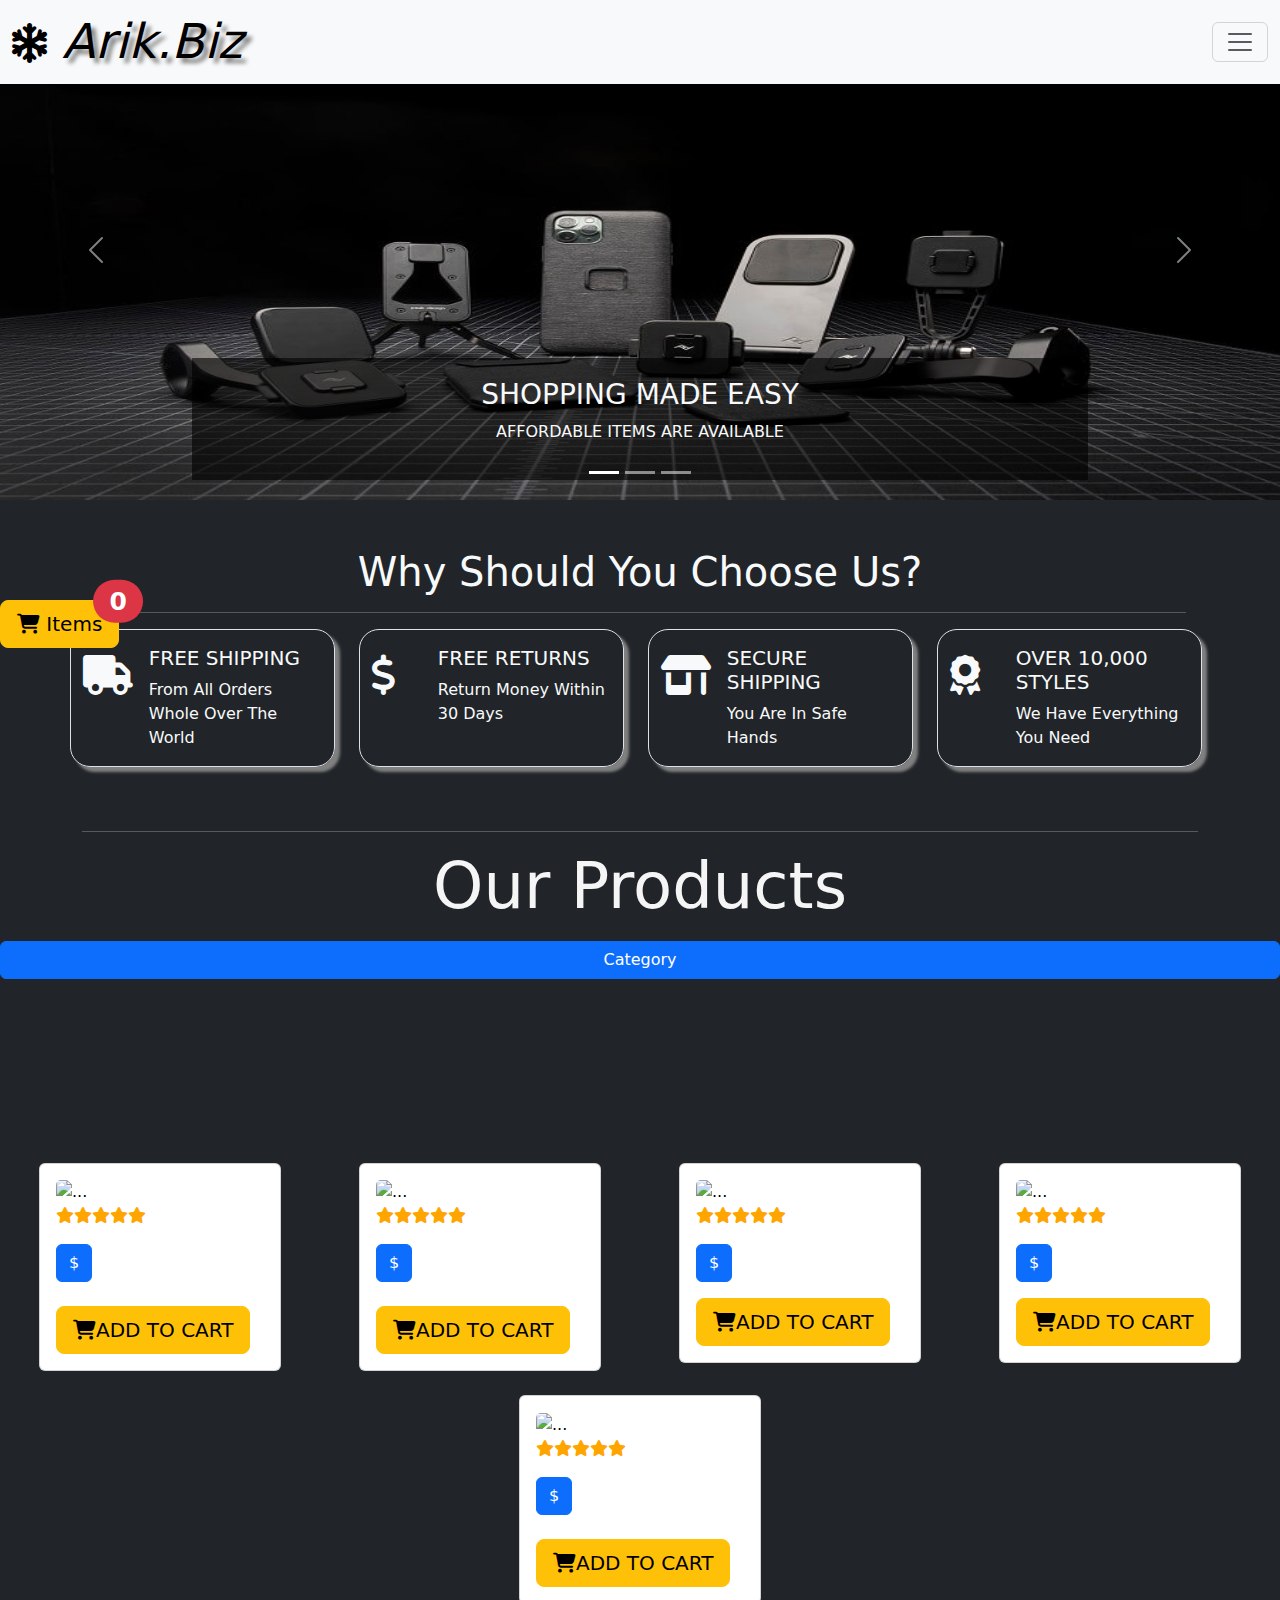
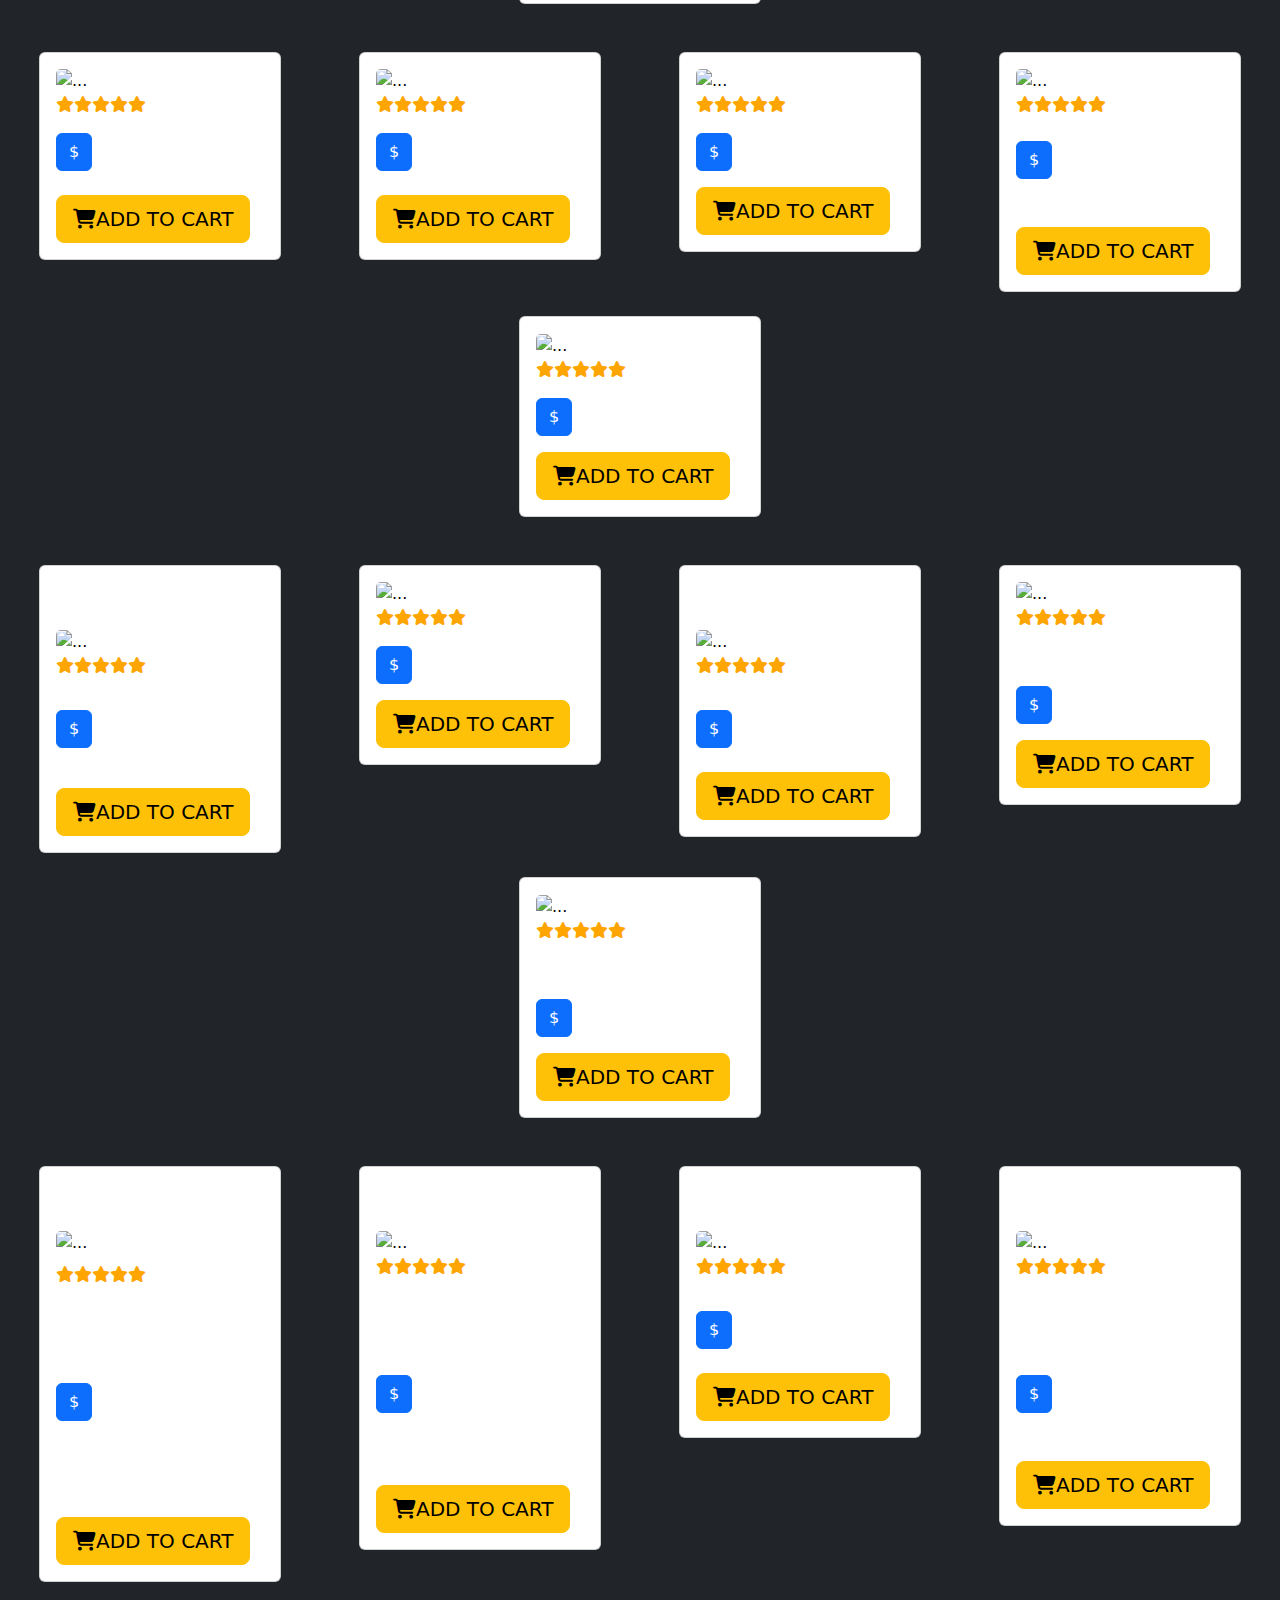
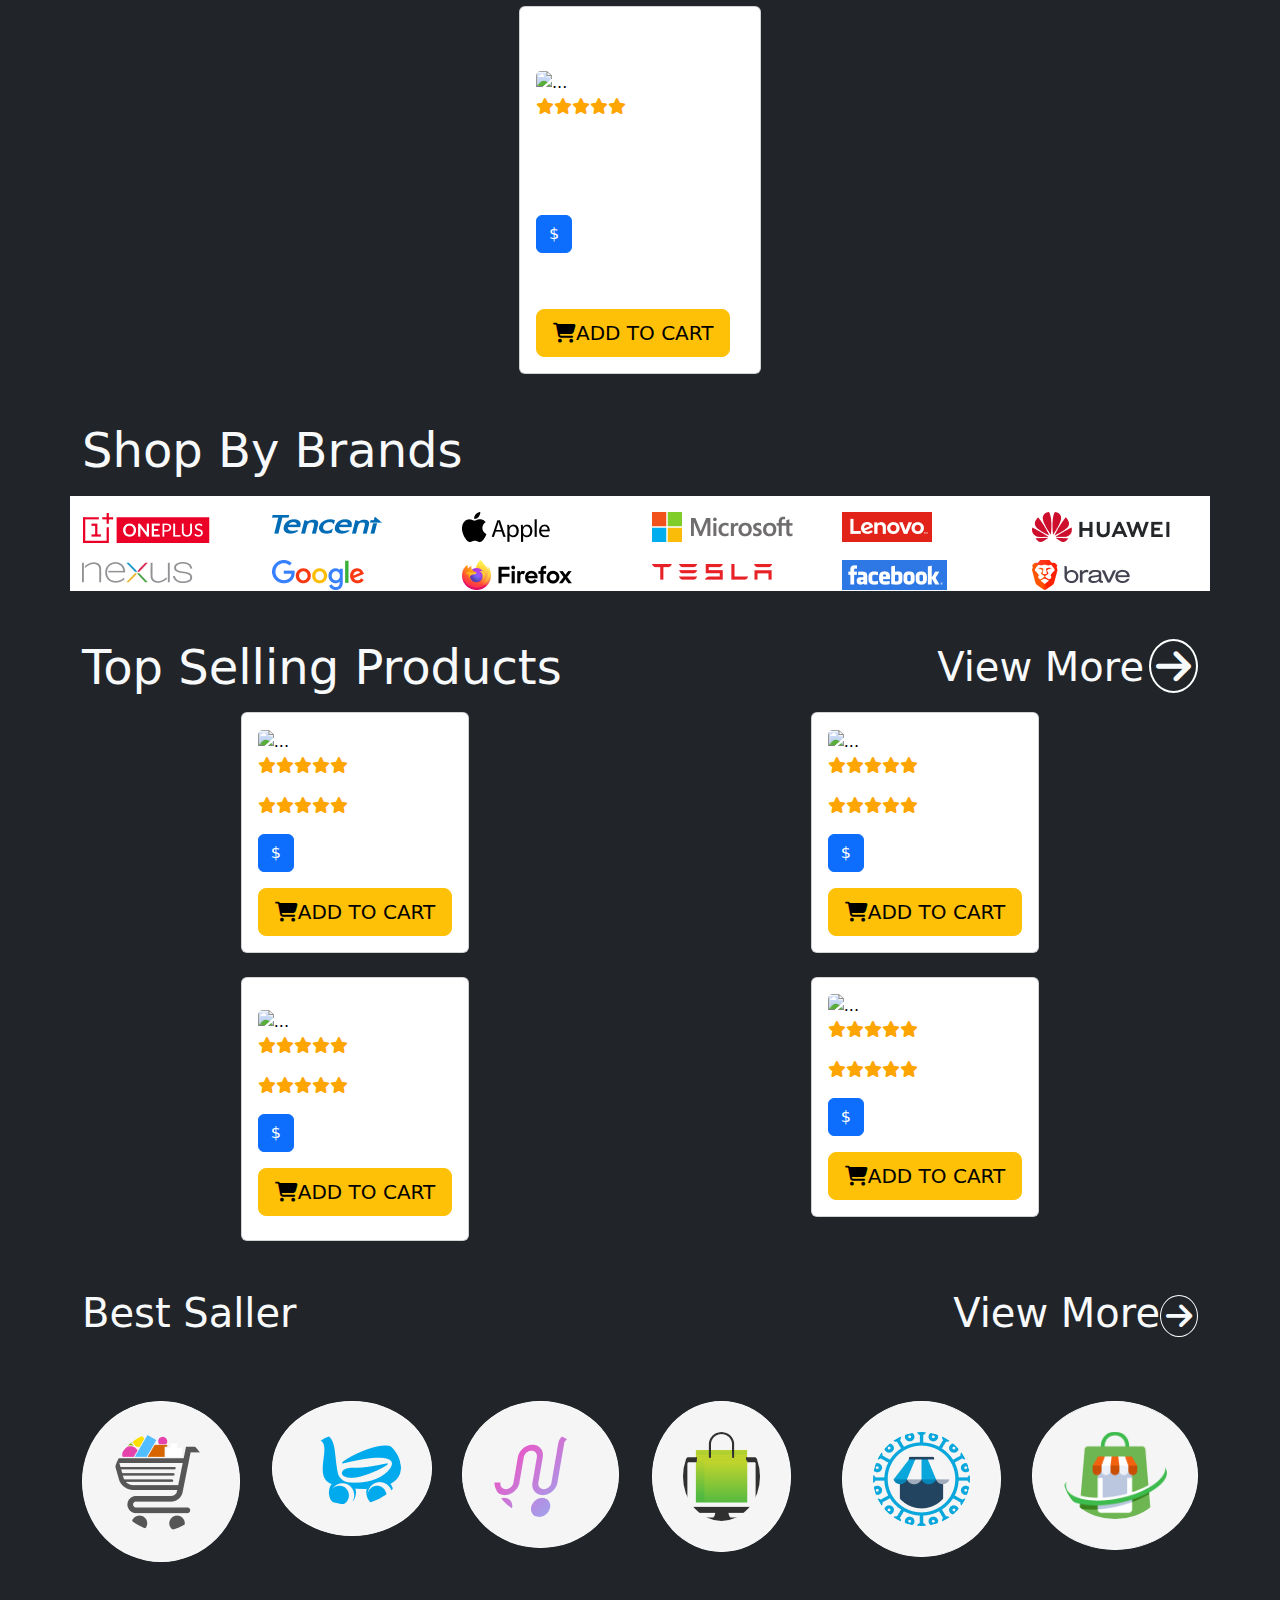
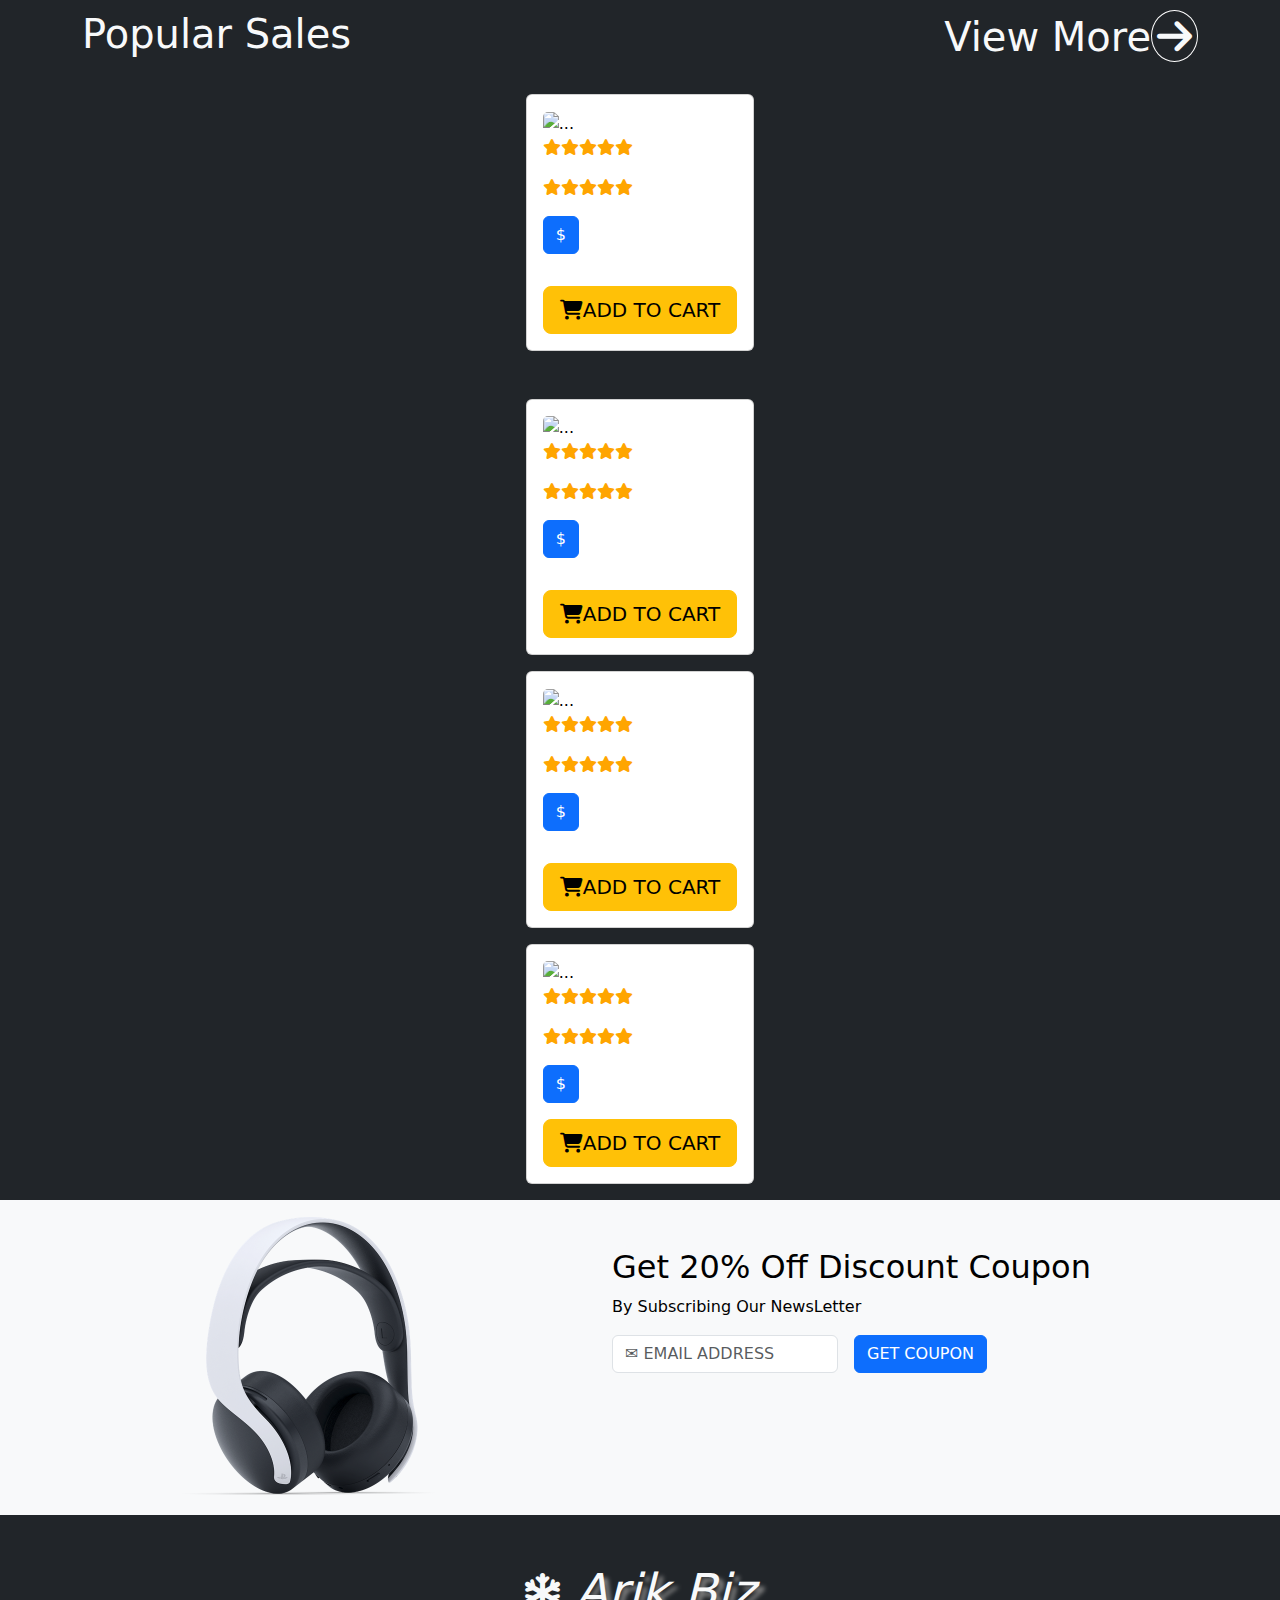
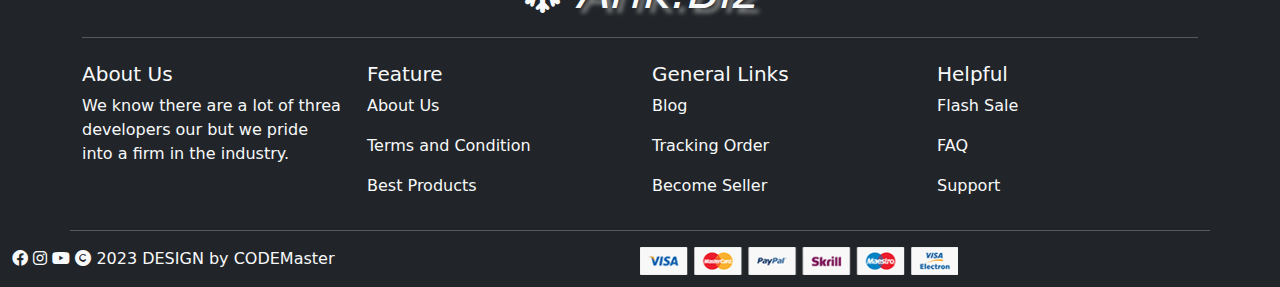
==== commit 6c34a80f: "update" ====
--- a/index.html
+++ b/index.html
@@ -239,7 +239,6 @@
       
                       <h5 id="title"></h5>
                       <p id="description"></p>
-                      Price: $
 
                       <a href="#" id="price" class="btn btn-primary">$</a>
                       <p class="mt-3 text-success" id="discount"></p>
@@ -261,7 +260,6 @@
       
                       <h5 class="card-title" id="title1"></h5>
                       <p class="card-text"  id="description1"></p>
-                      Price: $
 
                       <a href="#" class="btn btn-primary" id="price1">$</a>
                       <p class="mt-3 text-success" id="discount1"></p>
@@ -282,7 +280,6 @@
                       <p ><i class="fa-solid fa-star  " style="color: orange;"></i><i class="fa-solid fa-star  " style="color: orange;"></i><i class="fa-solid fa-star  " style="color: orange;"></i><i class="fa-solid fa-star  " style="color: orange;"></i><i class="fa-solid fa-star  " style="color: orange;"></i></p>      
                       <h5 class="card-title" id="title2"></h5>
                       <p class="card-text"  id="description2"></p>
-                      Price: $
 
                       <a href="#" class="btn btn-primary" id="price2">$</a>
                       <p class="mt-1 text-success" id="discount2"></p>
@@ -304,7 +301,6 @@
       
                       <h5 class="card-title" id="title3"></h5>
                       <p class="card-text"  id="description3"></p>
-                      Price: $
 
                       <a href="#" class="btn btn-primary" id="price3">$</a>
                       <p class="mt-3 text-success" id="discount3"></p>
@@ -326,7 +322,6 @@
       
                       <h5 class="card-title" id="title4"></h5>
                       <p class="card-text"  id="description4"></p>
-                      Price: $
 
                       <a href="#" class="btn btn-primary" id="price4">$</a>
                       <p class="mt-3 text-success" id="discount4"></p>
@@ -358,7 +353,6 @@
       
                       <h5 id="s1title"></h5>
                       <p id="s1description"></p>
-                      Price: $
 
                       <a href="#" id="s1price" class="btn btn-primary">$</a>
                       <p class="mt-4 text-success" id="s1discount"></p>
@@ -381,7 +375,6 @@
       
                       <h5 class="card-title" id="s2title1"></h5>
                       <p class="card-text"  id="s2description1"></p>
-                      Price: $
 
                       <a href="#" class="btn btn-primary" id="s2price1">$</a>
                       <p class="mt-4 text-success" id="s2discount1"></p>
@@ -403,7 +396,6 @@
 
                       <h5 class="card-title" id="s3title2"></h5>
                       <p class="card-text"  id="s3description2"></p>
-                      Price: $
 
                       <a href="#" class="btn btn-primary" id="s3price2">$</a>
                       <p class="mt-1 text-success" id="s3discount2"></p>
@@ -425,7 +417,6 @@
       
                       <h5 class="card-title mt-4" id="s4title3"></h5>
                       <p class="card-text"  id="s4description3"></p>
-                      Price: $
 
                       <a href="#" class="btn btn-primary" id="s4price3">$</a>
                       <p class="mt-4 text-success" id="s4discount3"></p>
@@ -448,7 +439,6 @@
       
                       <h5 class="card-title mt-3" id="s5title4"></h5>
                       <p class="card-text"  id="s5description4"></p>
-                      Price: $
 
                       <a href="#" class="btn btn-primary" id="s5price4">$</a>
                       <p class="mt-3 text-success" id="s5discount4"></p>
@@ -478,7 +468,6 @@
 
                       <h5 id="s3title"></h5>
                       <p id="s3description"></p>
-                      Price: $
 
                       <a href="#" id="s3price" class="btn btn-primary mb-4 mt-3">$</a>
                       <p class="mt-3 text-success" id="s3discount"></p>
@@ -502,7 +491,6 @@
 
                       <h5 class="card-title " id="s4title1"></h5>
                       <p class="card-text"  id="s4description1"></p>
-                      Price: $
 
                       <a href="#" class="btn btn-primary" id="s4price1">$</a>
                       <p class="mt-3 text-success" id="s4discount1"></p>
@@ -523,7 +511,6 @@
                       <p ><i class="fa-solid fa-star  " style="color: orange;"></i><i class="fa-solid fa-star  " style="color: orange;"></i><i class="fa-solid fa-star  " style="color: orange;"></i><i class="fa-solid fa-star  " style="color: orange;"></i><i class="fa-solid fa-star  " style="color: orange;"></i></p>
                       <h5 class="card-title mt-3" id="setitle2"></h5>
                       <p class="card-text mt-3"  id="sedescription2"></p>
-                      Price: $
 
                       <a href="#" class="btn btn-primary mt-3" id="seprice2">$</a>
                       <p class="mt-4 text-success" id="sediscount2"></p>
@@ -545,7 +532,6 @@
                 <p ><i class="fa-solid fa-star  " style="color: orange;"></i><i class="fa-solid fa-star  " style="color: orange;"></i><i class="fa-solid fa-star  " style="color: orange;"></i><i class="fa-solid fa-star  " style="color: orange;"></i><i class="fa-solid fa-star  " style="color: orange;"></i></p>
                       <h5 class="card-title mt-5" id="s4title4"></h5>
                       <p class="card-text mt-5"  id="s4description4"></p>
-                      Price: $
 
                       <a href="#" class="btn btn-primary mt-2" id="s4price4">$</a>
                       <p class="mt-3 text-success" id="s4discount4"></p>
@@ -568,7 +554,6 @@
                       <p ><i class="fa-solid fa-star  " style="color: orange;"></i><i class="fa-solid fa-star  " style="color: orange;"></i><i class="fa-solid fa-star  " style="color: orange;"></i><i class="fa-solid fa-star  " style="color: orange;"></i><i class="fa-solid fa-star  " style="color: orange;"></i></p>
                       <h5 class="card-title mt-5" id="s5title5"></h5>
                       <p class="card-text mt-5"  id="s5description5"></p>
-                      Price: $
 
                       <a href="#" class="btn btn-primary mt-2" id="s5price5">$</a>
                       <p class="mt-3 text-success" id="s5discount5"></p>
@@ -599,7 +584,7 @@
                 <p ><i class="fa-solid fa-star  " style="color: orange;"></i><i class="fa-solid fa-star  " style="color: orange;"></i><i class="fa-solid fa-star  " style="color: orange;"></i><i class="fa-solid fa-star  " style="color: orange;"></i><i class="fa-solid fa-star  " style="color: orange;"></i></p>
                       <h5 id="s6title5"  class="mb-4"></h5>
                       <p id="s6description5" class="mb-5"></p>
-                      Price: $
+                      
 
                       <a href="#" id="s6price5" class="btn btn-primary mb-5 mt-5">$</a>
                       <p class="mt-3 text-success mb-5" id="s6discount5"></p>
@@ -620,7 +605,6 @@
                       <p ><i class="fa-solid fa-star  " style="color: orange;"></i><i class="fa-solid fa-star  " style="color: orange;"></i><i class="fa-solid fa-star  " style="color: orange;"></i><i class="fa-solid fa-star  " style="color: orange;"></i><i class="fa-solid fa-star  " style="color: orange;"></i></p>
                       <h5 class="card-title mb-4 mt-5 " id="s6title1"></h5>
                       <p class="card-text mb-4 mt-5"  id="s6description1"></p>
-                      Price: $
 
                       <a href="#" class="btn btn-primary mt-5 mb-5" id="s6price1">$</a>
                       <p class=" text-success mb-4 mt-4" id="s6discount1"></p>
@@ -642,7 +626,6 @@
 
                       <h5 class="card-title mt-3" id="s6title2"></h5>
                       <p class="card-text mt-2"  id="s6description2"></p>
-                      Price: $
 
                       <a href="#" class="btn btn-primary mt-3" id="s6price2">$</a>
                       <p class="mt-4 text-success" id="s6discount2"></p>
@@ -664,7 +647,6 @@
       
                       <h5 class="card-title mt-5" id="s6title4"></h5>
                       <p class="card-text mt-5"  id="s6description4"></p>
-                      Price: $
 
                       <a href="#" class="btn btn-primary mt-5" id="s6price4">$</a>
                       <p class="mt-5 text-success" id="s6discount4"></p>
@@ -687,7 +669,6 @@
 
                       <h5 class="card-title mt-5" id="h6title5"></h5>
                       <p class="card-text mt-5"  id="h6description5"></p>
-                      Price: $
 
                       <a href="#" class="btn btn-primary mt-5 mb-2" id="h6price5">$</a>
                       <p class="mt-3 text-success" id="h6discount5"></p>
@@ -752,7 +733,6 @@
                 <p ><i class="fa-solid fa-star  " style="color: orange;"></i><i class="fa-solid fa-star  " style="color: orange;"></i><i class="fa-solid fa-star  " style="color: orange;"></i><i class="fa-solid fa-star  " style="color: orange;"></i><i class="fa-solid fa-star  " style="color: orange;"></i></p>
                     <h5 class="card-title" id="ltitle1"></h5>
                     <p ><i class="fa-solid fa-star  " style="color: orange;"></i><i class="fa-solid fa-star  " style="color: orange;"></i><i class="fa-solid fa-star  " style="color: orange;"></i><i class="fa-solid fa-star  " style="color: orange;"></i><i class="fa-solid fa-star  " style="color: orange;"></i></p>
-                    Price: $
                    
                     <button class="btn btn-primary" id="lprice1">$</button>
                     <p class="card-text" id="ldescription1"></p>
@@ -789,7 +769,6 @@
                 <p ><i class="fa-solid fa-star  " style="color: orange;"></i><i class="fa-solid fa-star  " style="color: orange;"></i><i class="fa-solid fa-star  " style="color: orange;"></i><i class="fa-solid fa-star  " style="color: orange;"></i><i class="fa-solid fa-star  " style="color: orange;"></i></p>          
                 <h5 class="card-title" id="ltitle3"></h5>
                 <p ><i class="fa-solid fa-star  " style="color: orange;"></i><i class="fa-solid fa-star  " style="color: orange;"></i><i class="fa-solid fa-star  " style="color: orange;"></i><i class="fa-solid fa-star  " style="color: orange;"></i><i class="fa-solid fa-star  " style="color: orange;"></i></p>
-                Price: $
               
                 <button class="btn btn-primary" id="lprice3">$</button>
                 <p class="card-text " id="ldescription3"></p>
@@ -809,7 +788,6 @@
                 <p ><i class="fa-solid fa-star  " style="color: orange;"></i><i class="fa-solid fa-star  " style="color: orange;"></i><i class="fa-solid fa-star  " style="color: orange;"></i><i class="fa-solid fa-star  " style="color: orange;"></i><i class="fa-solid fa-star  " style="color: orange;"></i></p>
                     <h5 class="card-title" id="ltitle4"></h5>
                     <p ><i class="fa-solid fa-star  " style="color: orange;"></i><i class="fa-solid fa-star  " style="color: orange;"></i><i class="fa-solid fa-star  " style="color: orange;"></i><i class="fa-solid fa-star  " style="color: orange;"></i><i class="fa-solid fa-star  " style="color: orange;"></i></p>
-                    Price: $
                    
                     <button class="btn btn-primary" id="lprice4">$</button>
                     <p class="card-text" id="ldescription4"></p>
@@ -886,7 +864,6 @@
             <p ><i class="fa-solid fa-star  " style="color: orange;"></i><i class="fa-solid fa-star  " style="color: orange;"></i><i class="fa-solid fa-star  " style="color: orange;"></i><i class="fa-solid fa-star  " style="color: orange;"></i><i class="fa-solid fa-star  " style="color: orange;"></i></p>
               <h5 class="card-title" id="lititle"></h5>
               <p ><i class="fa-solid fa-star  " style="color: orange;"></i><i class="fa-solid fa-star  " style="color: orange;"></i><i class="fa-solid fa-star  " style="color: orange;"></i><i class="fa-solid fa-star  " style="color: orange;"></i><i class="fa-solid fa-star  " style="color: orange;"></i></p>
-              Price: $
              
               <p class="btn btn-primary" id="liprice">$</p>
 
@@ -906,7 +883,6 @@
             <p ><i class="fa-solid fa-star  " style="color: orange;"></i><i class="fa-solid fa-star  " style="color: orange;"></i><i class="fa-solid fa-star  " style="color: orange;"></i><i class="fa-solid fa-star  " style="color: orange;"></i><i class="fa-solid fa-star  " style="color: orange;"></i></p>
               <h5 class="card-title" id="dititles"></h5>
               <p ><i class="fa-solid fa-star  " style="color: orange;"></i><i class="fa-solid fa-star  " style="color: orange;"></i><i class="fa-solid fa-star  " style="color: orange;"></i><i class="fa-solid fa-star  " style="color: orange;"></i><i class="fa-solid fa-star  " style="color: orange;"></i></p>
-              Price: $
              
               <p class="btn btn-primary" id="diprices">$</p>
               <p class="card-text" id="didescriptions"></p>
@@ -926,8 +902,6 @@
             <p ><i class="fa-solid fa-star  " style="color: orange;"></i><i class="fa-solid fa-star  " style="color: orange;"></i><i class="fa-solid fa-star  " style="color: orange;"></i><i class="fa-solid fa-star  " style="color: orange;"></i><i class="fa-solid fa-star  " style="color: orange;"></i></p>
               <h5 class="card-title" id="edititles"></h5>
               <p ><i class="fa-solid fa-star  " style="color: orange;"></i><i class="fa-solid fa-star  " style="color: orange;"></i><i class="fa-solid fa-star  " style="color: orange;"></i><i class="fa-solid fa-star  " style="color: orange;"></i><i class="fa-solid fa-star  " style="color: orange;"></i></p>
-              
-              Price: $
               <p class="btn btn-primary" id="ediprices">$</p>
               <p class="card-text" id="edidescriptions"></p>
               <p class="card-text" id="edidiscounts" i><small class="text-muted"></small></p>
@@ -945,7 +919,6 @@
             <p ><i class="fa-solid fa-star  " style="color: orange;"></i><i class="fa-solid fa-star  " style="color: orange;"></i><i class="fa-solid fa-star  " style="color: orange;"></i><i class="fa-solid fa-star  " style="color: orange;"></i><i class="fa-solid fa-star  " style="color: orange;"></i></p>
               <h5 class="card-title" id="fedititles"></h5>
               <p ><i class="fa-solid fa-star  " style="color: orange;"></i><i class="fa-solid fa-star  " style="color: orange;"></i><i class="fa-solid fa-star  " style="color: orange;"></i><i class="fa-solid fa-star  " style="color: orange;"></i><i class="fa-solid fa-star  " style="color: orange;"></i></p>
-              Price: $
               
               <button class="btn btn-primary" id="fediprices">$</button>
               <p class="card-text" id="fedidescriptions"></p>
